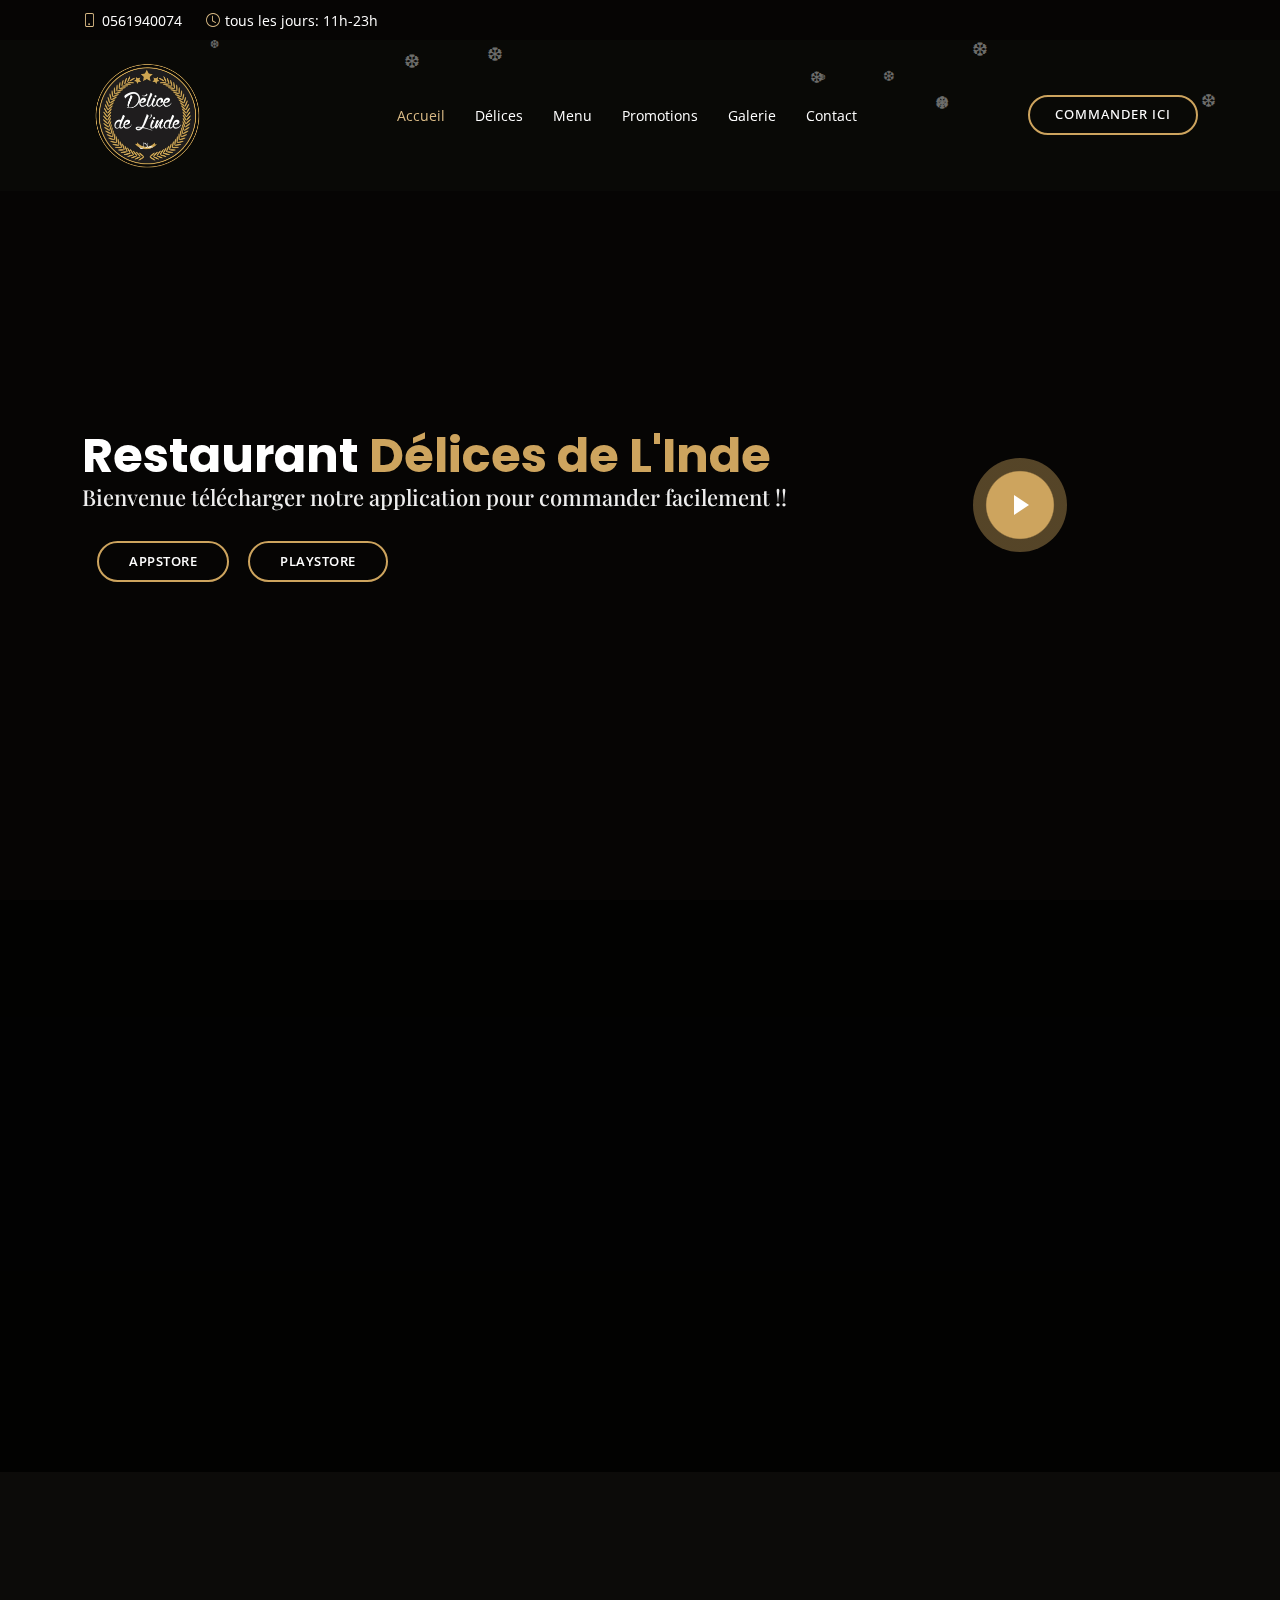
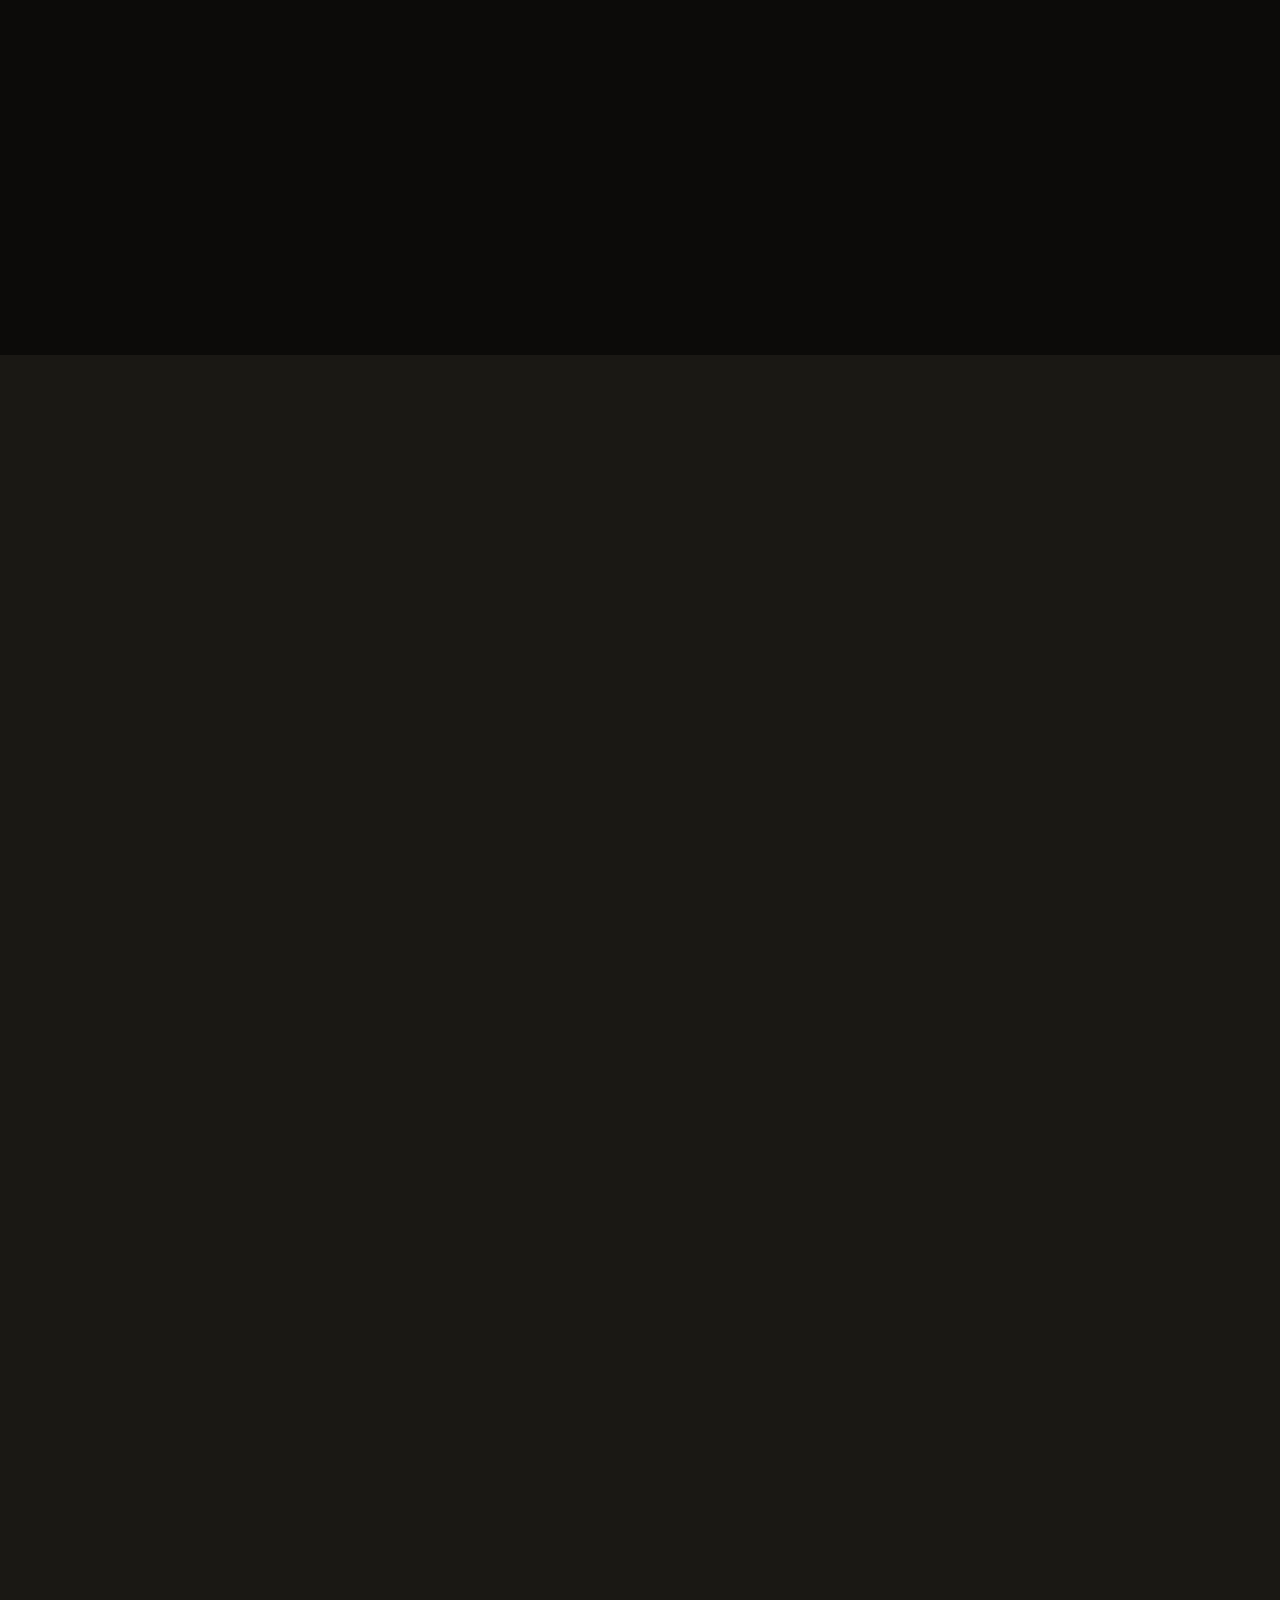
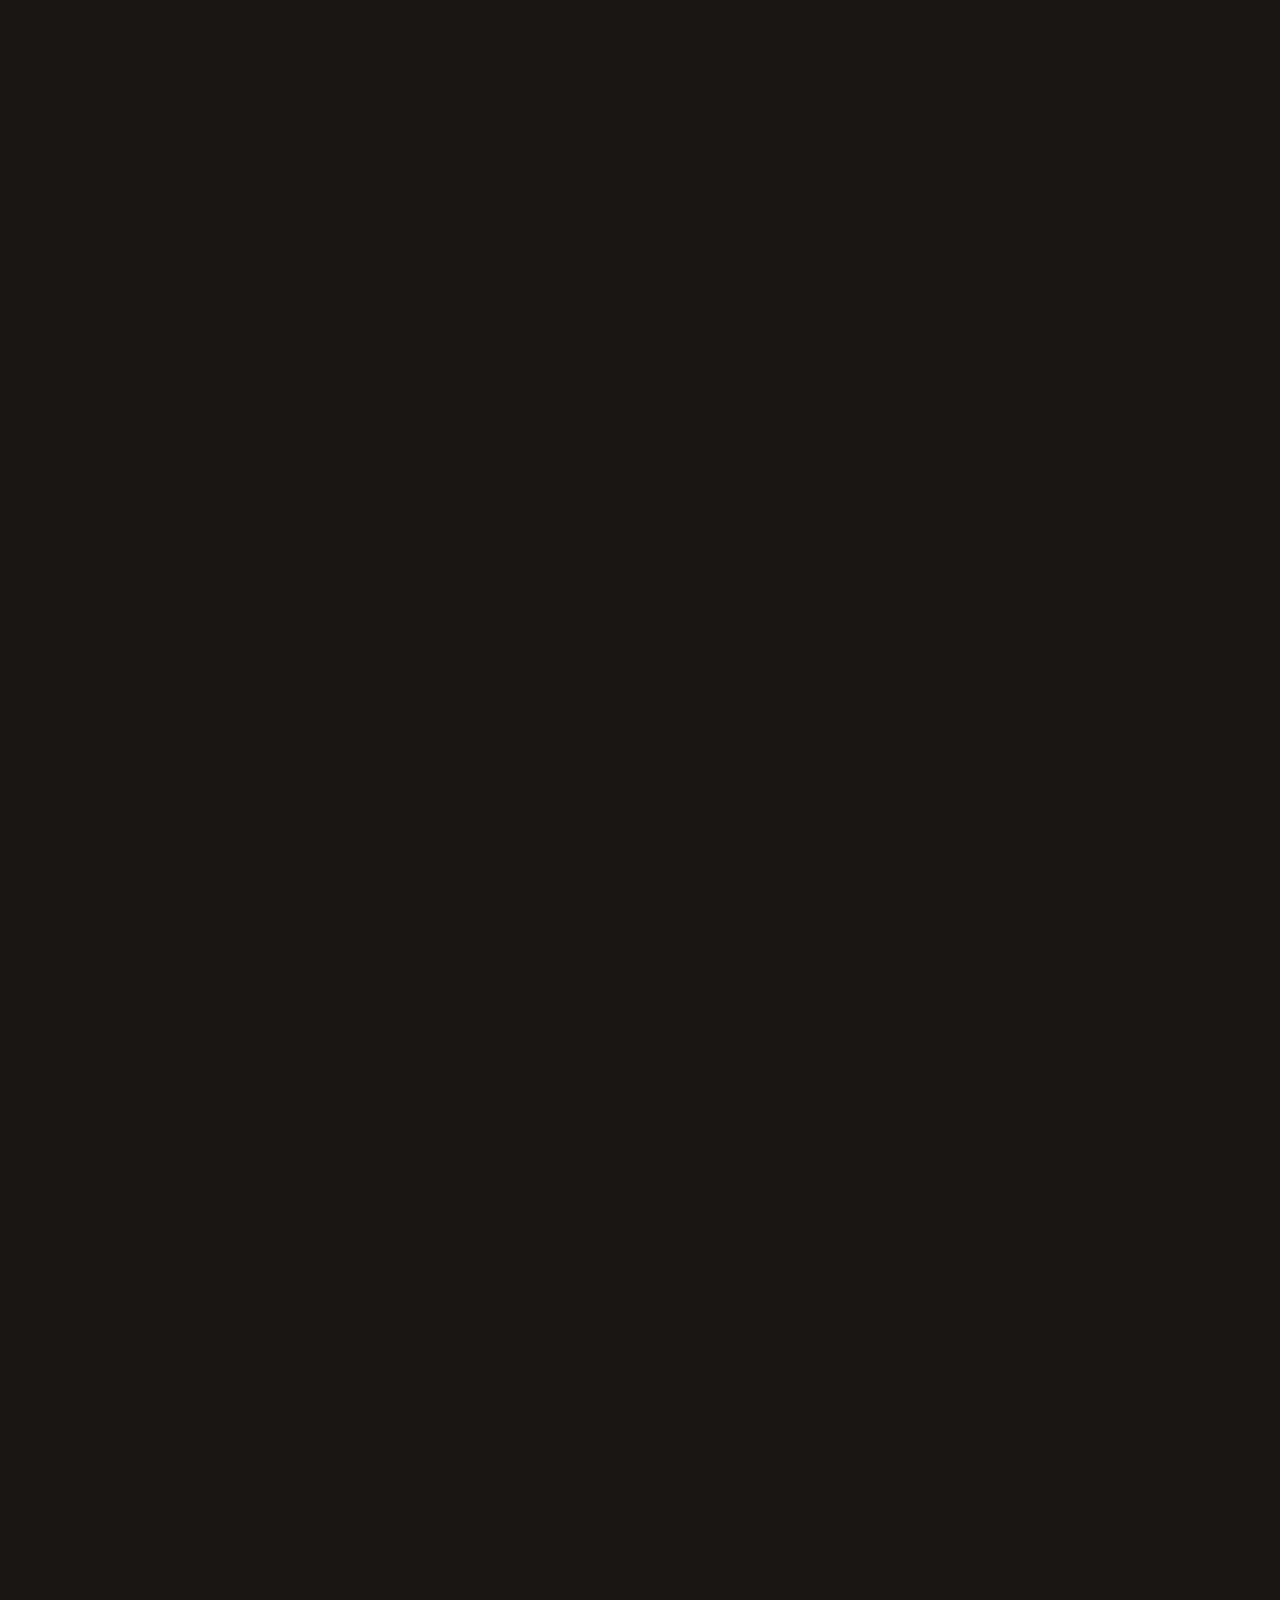
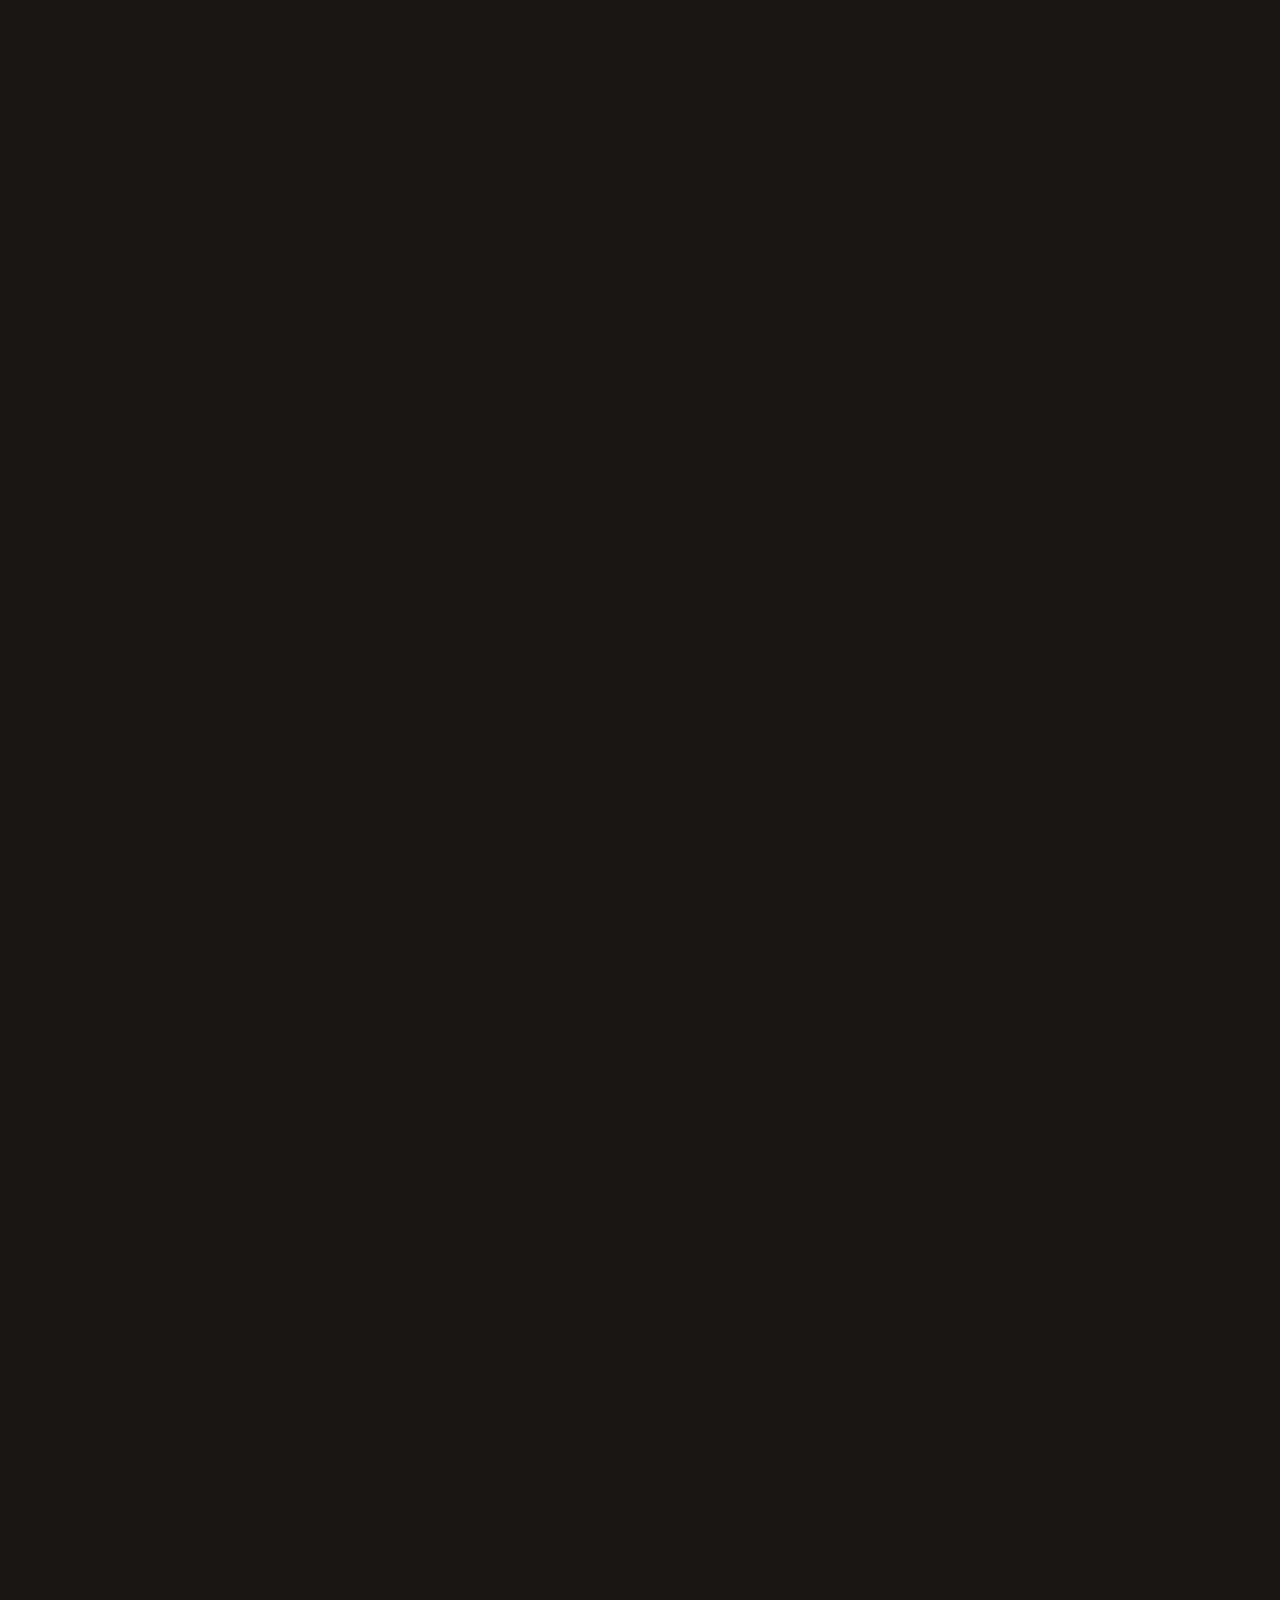
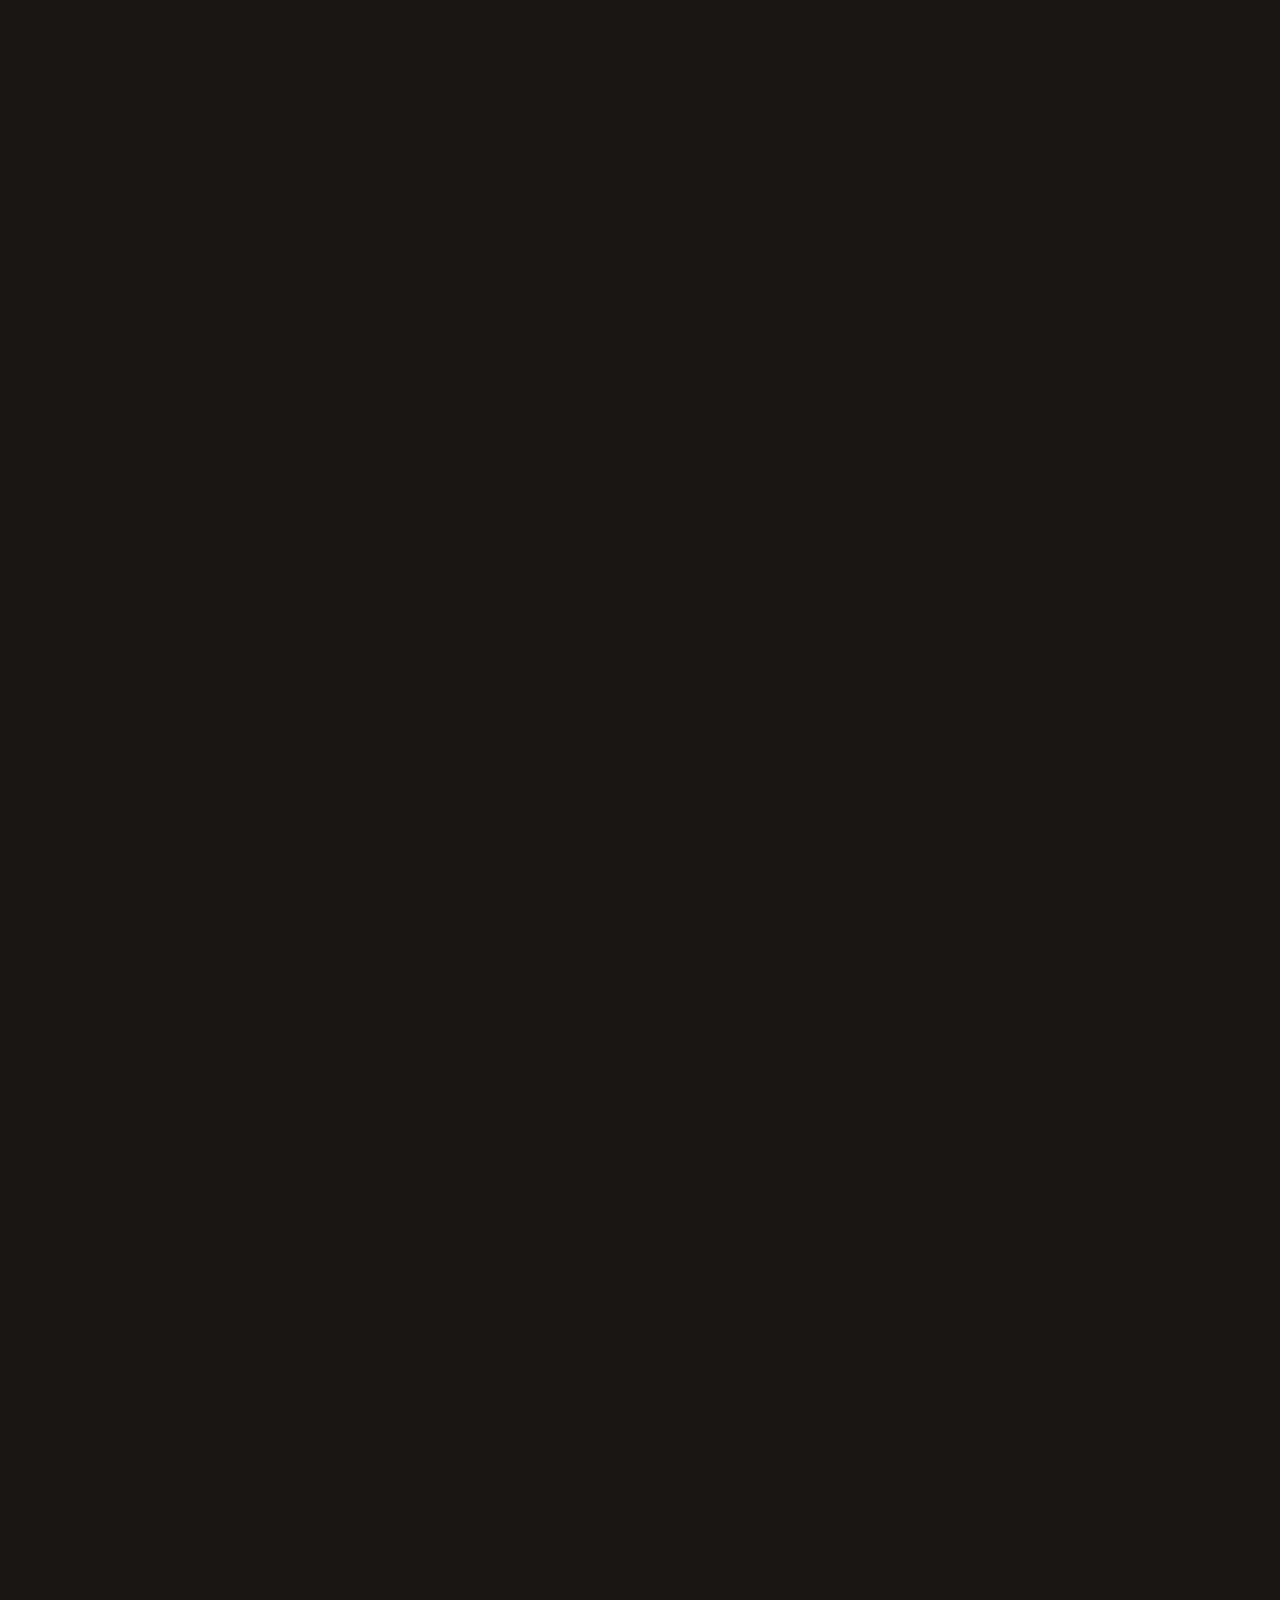
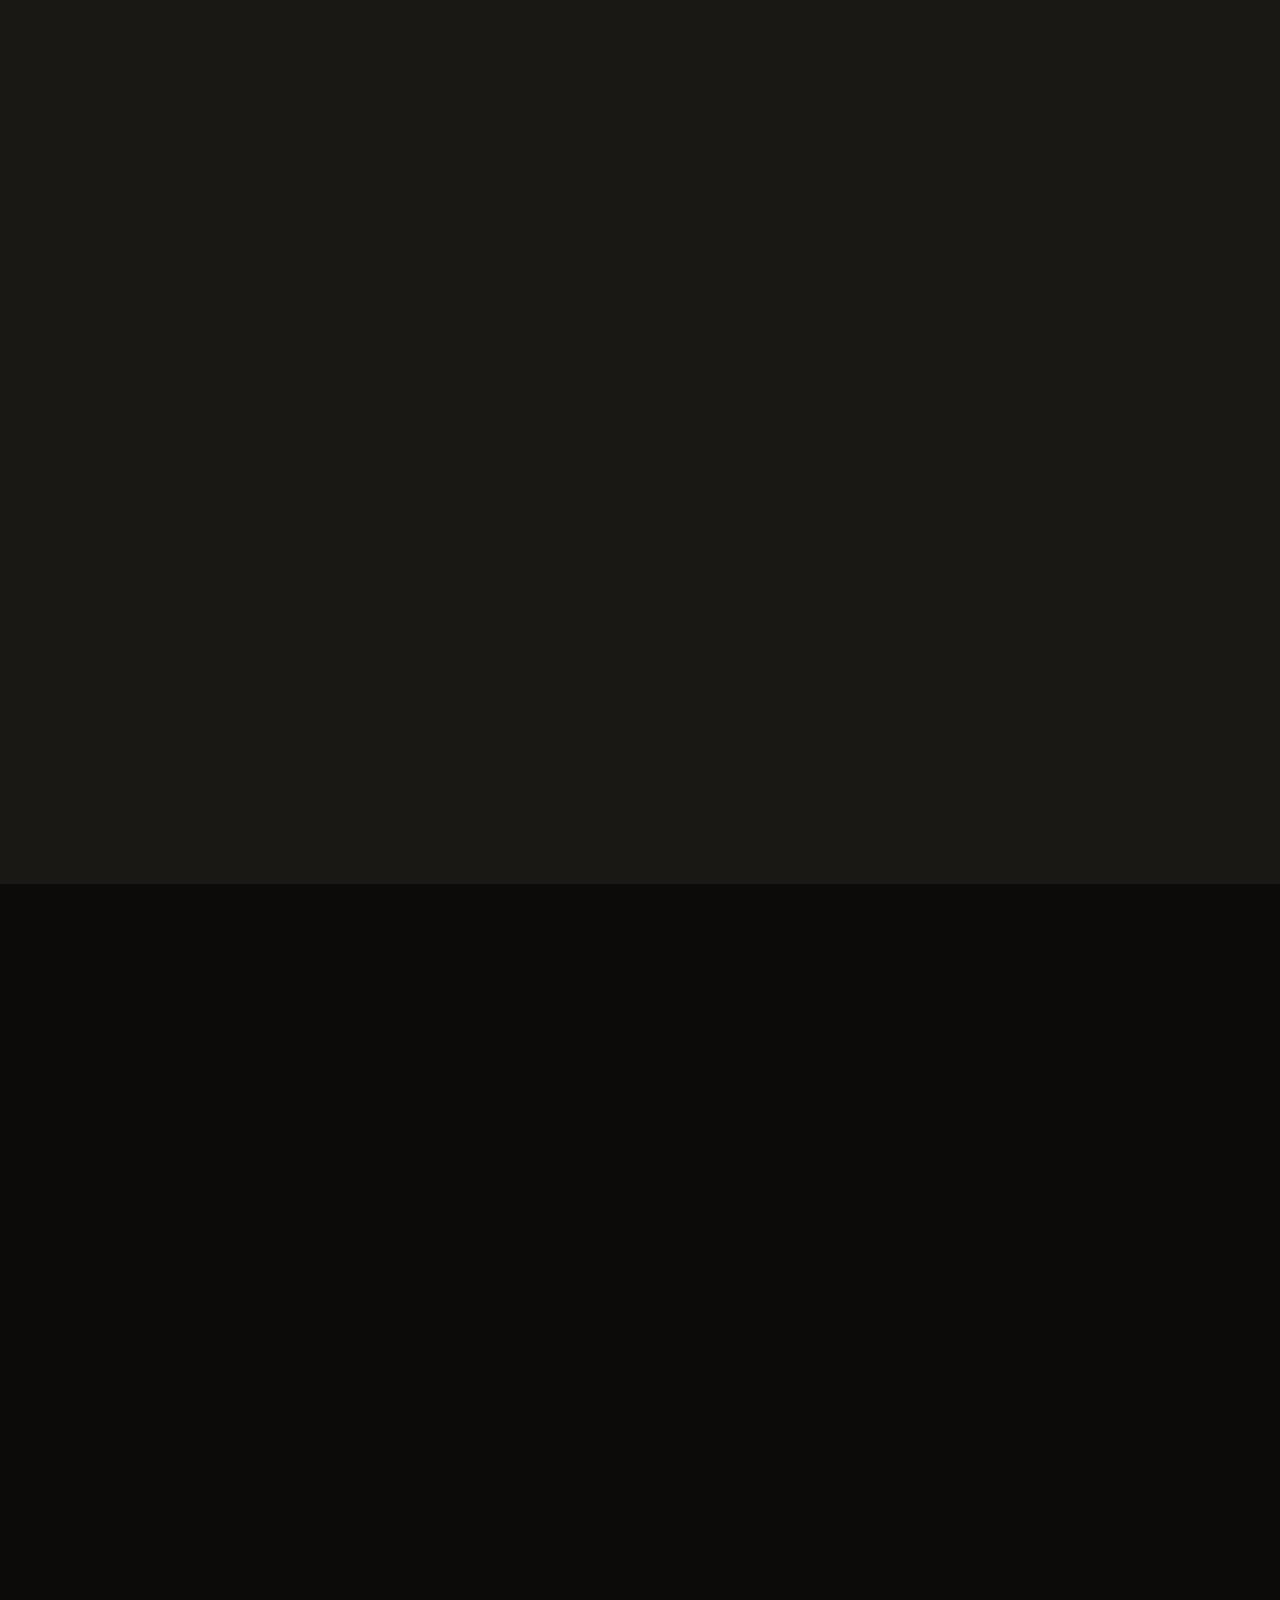
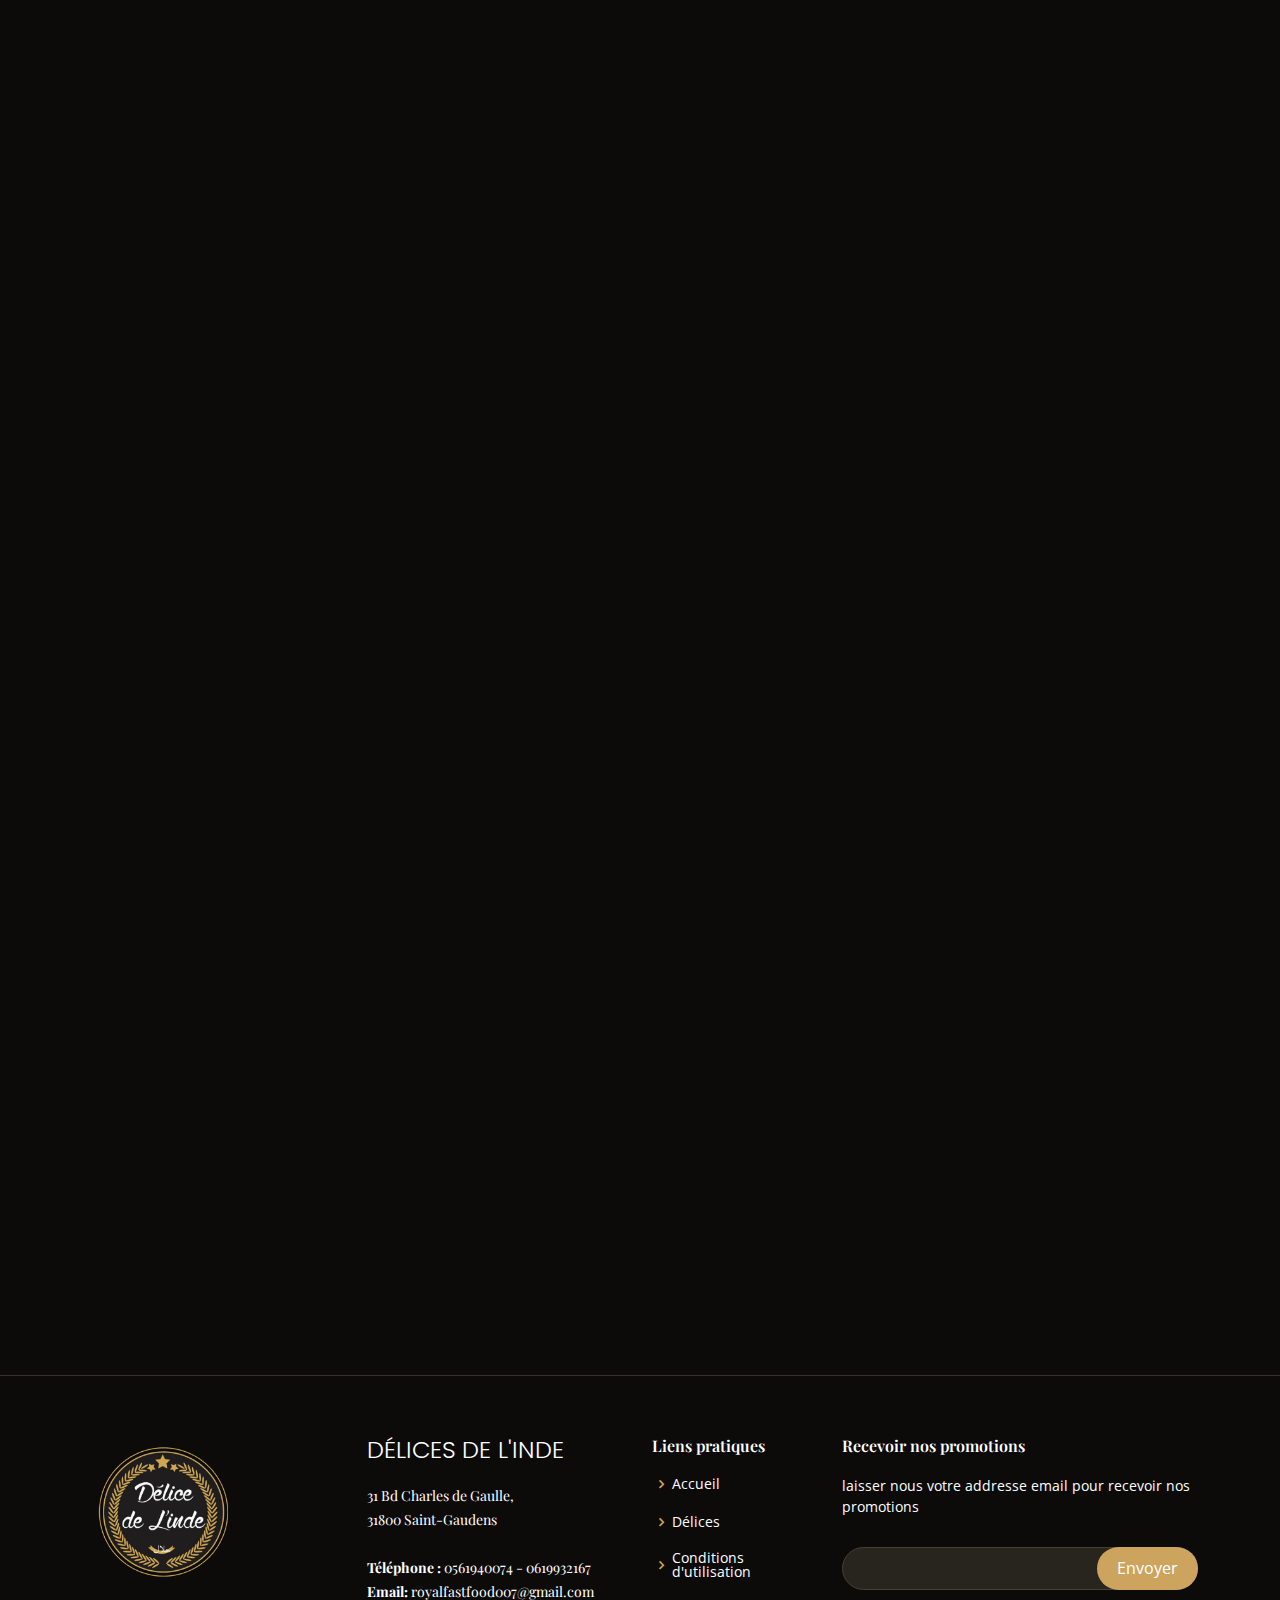
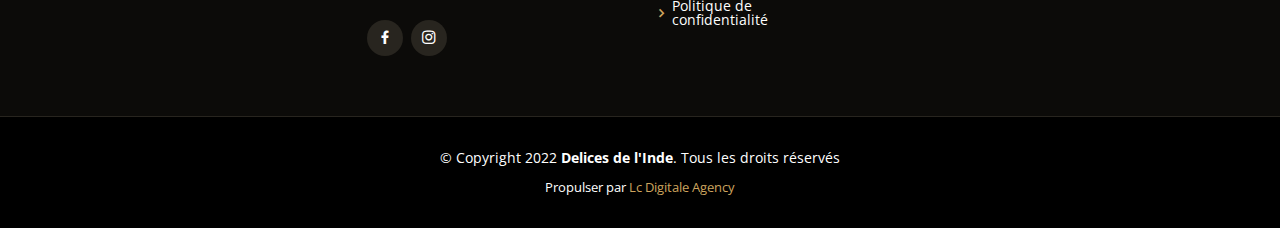
==== index.html @ b3f029aa "ok" ====
<!DOCTYPE html>
<html lang="fr">

<head>
  <meta charset="utf-8">
  <meta content="width=device-width, initial-scale=1.0" name="viewport">

  <title>Délices de l'Inde - Saint Gaudens</title>
  <meta name="description" content="Nous sommes Delices de l'inde Envie d’un repas agréable ? Vous êtes au bon endroit. Découvrez notre restaurant DELICES DE L'INDE à Saint-Gaudens, et laissez vous convaincre par nombreuses recettes succulentes. Profitez de votre visite dans notre restaurant pour vous faire plaisir, vous serez toujours à l’aise chez nous." />
  <meta name="Keywords" content="fast-food, restaurant  kebab,  restaurant tacos,  restaurant naan,  restaurant samoussa, restaurant chicken, restaurant agneau, restaurant à st Saint-Gaudens, restaurant à proximité, restaurant fast-food">



  <meta name="Robots" content="all">
  <meta name="Distribution" content="global">
  <meta name="Geography" content="Saint-Gaudens,france,81">
  <meta name="Revisit-After" content="35 days">
  <meta name="Identifier-Url" content="https://www.delicesstgo.fr">
  <meta name="Author" content="lcdigitale">
  <meta name="google-site-verification" content="aIguEOuArVZKRu6g2nsuvwMnmA42Qi4ENDSgJNqIBak" />



  <!-- Favicons -->
  <link href="assets/img/favicon-32x32.png" rel="icon">
  <link href="assets/img/apple-icon-57x57.png" rel="apple-touch-icon">
  <link rel="canonical" href="https://www.delicesstgo.fr" />


  <!-- Google Fonts -->
  <link href="https://fonts.googleapis.com/css?family=Open+Sans:300,300i,400,400i,600,600i,700,700i|Playfair+Display:ital,wght@0,400;0,500;0,600;0,700;1,400;1,500;1,600;1,700|Poppins:300,300i,400,400i,500,500i,600,600i,700,700i" rel="stylesheet">

  <!-- Vendor CSS Files -->
  <link href="assets/vendor/animate.css/animate.min.css" rel="stylesheet">
  <link href="assets/vendor/aos/aos.css" rel="stylesheet">
  <link href="assets/vendor/bootstrap/css/bootstrap.min.css" rel="stylesheet">
  <link href="assets/vendor/bootstrap-icons/bootstrap-icons.css" rel="stylesheet">
  <link href="assets/vendor/boxicons/css/boxicons.min.css" rel="stylesheet">
  <link href="assets/vendor/glightbox/css/glightbox.min.css" rel="stylesheet">
  <link href="assets/vendor/swiper/swiper-bundle.min.css" rel="stylesheet">
  <script src="https://www.fbgcdn.com/embedder/js/ewm2.js" defer async ></script>
  <!-- Template Main CSS File -->
  <link href="assets/css/style.css" rel="stylesheet">

  <!-- =======================================================
  * Template Name: Restaurantly - v3.1.0
  * Template URL: https://bootstrapmade.com/restaurantly-restaurant-template/
  * Author: BootstrapMade.com
  * License: https://bootstrapmade.com/license/
  ======================================================== -->



  <!-- Google tag (gtag.js) - Google Analytics -->
<script async src="https://www.googletagmanager.com/gtag/js?id=G-CW5LX11HDT">
</script>
<script>
  window.dataLayer = window.dataLayer || [];
  function gtag(){dataLayer.push(arguments);}
  gtag('js', new Date());

  gtag('config', 'G-CW5LX11HDT');
</script>


<!-- Quantcast Choice. Consent Manager Tag v2.0 (for TCF 2.0) -->
<script type="text/javascript" async=true>
  (function() {
    var host = 'www.delicesstgo.fr';
    var element = document.createElement('script');
    var firstScript = document.getElementsByTagName('script')[0];
    var url = 'https://cmp.quantcast.com'
      .concat('/choice/', 'HJwjqPMSMGCJJ', '/', host, '/choice.js?tag_version=V2');
    var uspTries = 0;
    var uspTriesLimit = 3;
    element.async = true;
    element.type = 'text/javascript';
    element.src = url;
  
    firstScript.parentNode.insertBefore(element, firstScript);
  
    function makeStub() {
      var TCF_LOCATOR_NAME = '__tcfapiLocator';
      var queue = [];
      var win = window;
      var cmpFrame;
  
      function addFrame() {
        var doc = win.document;
        var otherCMP = !!(win.frames[TCF_LOCATOR_NAME]);
  
        if (!otherCMP) {
          if (doc.body) {
            var iframe = doc.createElement('iframe');
  
            iframe.style.cssText = 'display:none';
            iframe.name = TCF_LOCATOR_NAME;
            doc.body.appendChild(iframe);
          } else {
            setTimeout(addFrame, 5);
          }
        }
        return !otherCMP;
      }
  
      function tcfAPIHandler() {
        var gdprApplies;
        var args = arguments;
  
        if (!args.length) {
          return queue;
        } else if (args[0] === 'setGdprApplies') {
          if (
            args.length > 3 &&
            args[2] === 2 &&
            typeof args[3] === 'boolean'
          ) {
            gdprApplies = args[3];
            if (typeof args[2] === 'function') {
              args[2]('set', true);
            }
          }
        } else if (args[0] === 'ping') {
          var retr = {
            gdprApplies: gdprApplies,
            cmpLoaded: false,
            cmpStatus: 'stub'
          };
  
          if (typeof args[2] === 'function') {
            args[2](retr);
          }
        } else {
          if(args[0] === 'init' && typeof args[3] === 'object') {
            args[3] = Object.assign(args[3], { tag_version: 'V2' });
          }
          queue.push(args);
        }
      }
  
      function postMessageEventHandler(event) {
        var msgIsString = typeof event.data === 'string';
        var json = {};
  
        try {
          if (msgIsString) {
            json = JSON.parse(event.data);
          } else {
            json = event.data;
          }
        } catch (ignore) {}
  
        var payload = json.__tcfapiCall;
  
        if (payload) {
          window.__tcfapi(
            payload.command,
            payload.version,
            function(retValue, success) {
              var returnMsg = {
                __tcfapiReturn: {
                  returnValue: retValue,
                  success: success,
                  callId: payload.callId
                }
              };
              if (msgIsString) {
                returnMsg = JSON.stringify(returnMsg);
              }
              if (event && event.source && event.source.postMessage) {
                event.source.postMessage(returnMsg, '*');
              }
            },
            payload.parameter
          );
        }
      }
  
      while (win) {
        try {
          if (win.frames[TCF_LOCATOR_NAME]) {
            cmpFrame = win;
            break;
          }
        } catch (ignore) {}
  
        if (win === window.top) {
          break;
        }
        win = win.parent;
      }
      if (!cmpFrame) {
        addFrame();
        win.__tcfapi = tcfAPIHandler;
        win.addEventListener('message', postMessageEventHandler, false);
      }
    };
  
    makeStub();
  
    var uspStubFunction = function() {
      var arg = arguments;
      if (typeof window.__uspapi !== uspStubFunction) {
        setTimeout(function() {
          if (typeof window.__uspapi !== 'undefined') {
            window.__uspapi.apply(window.__uspapi, arg);
          }
        }, 500);
      }
    };
  
    var checkIfUspIsReady = function() {
      uspTries++;
      if (window.__uspapi === uspStubFunction && uspTries < uspTriesLimit) {
        console.warn('USP is not accessible');
      } else {
        clearInterval(uspInterval);
      }
    };
  
    if (typeof window.__uspapi === 'undefined') {
      window.__uspapi = uspStubFunction;
      var uspInterval = setInterval(checkIfUspIsReady, 6000);
    }
  })();
  </script>
  <!-- End Quantcast Choice. Consent Manager Tag v2.0 (for TCF 2.0) -->
</head>

<body>

  <!-- ======= Top Bar ======= -->
  <div id="topbar" class="d-flex align-items-center fixed-top">
    <div class="container d-flex justify-content-center justify-content-md-between">

      <div class="contact-info d-flex align-items-center">
        <i class="bi bi-phone d-flex align-items-center"><span> 0561940074</span></i>
        <i class="bi bi-clock d-flex align-items-center ms-4"><span> tous les jours: 11h-23h</span></i>
      </div>
<!-- 
      <div class="languages d-none d-md-flex align-items-center">
        <ul>
          <li>En</li>
          <li><a href="#">De</a></li>
        </ul>
      </div> -->
    </div>
  </div>

  <!-- ======= Header ======= -->
  <header id="header" class="fixed-top d-flex align-items-cente">
    <div class="container-fluid container-xl d-flex align-items-center justify-content-lg-between">

      <h1 class="logo me-auto me-lg-0"><a href="index.html"><a class="logo" href="index.html"><img src="assets/img/logo.png" alt=""></a></h1> 
      <!-- Uncomment below if you prefer to use an image logo -->
      <!-- <a href="index.html" class="logo me-auto me-lg-0"><img src="assets/img/logo.png" alt="" class="img-fluid"></a>-->

      <nav id="navbar" class="navbar order-last order-lg-0">
        <ul>
          <li><a class="nav-link scrollto active" href="#hero">Accueil</a></li>
          <li><a class="nav-link scrollto" href="#about">Délices</a></li>
          <li><a class="nav-link scrollto" href="#menu">Menu</a></li>
          <li><a class="nav-link scrollto" href="#specials">Promotions</a></li>
          <!-- <li><a class="nav-link scrollto" href="#events">Events</a></li> -->
          <!-- <li><a class="nav-link scrollto" href="#chefs">Chefs</a></li> -->
          <li><a class="nav-link scrollto" href="#gallery">Galerie</a></li>
          <!-- <li class="dropdown"><a href="#"><span>Drop Down</span> <i class="bi bi-chevron-down"></i></a>
            <ul>
              <li><a href="#">Drop Down 1</a></li>
              <li class="dropdown"><a href="#"><span>Deep Drop Down</span> <i class="bi bi-chevron-right"></i></a>
                <ul>
                  <li><a href="#">Deep Drop Down 1</a></li>
                  <li><a href="#">Deep Drop Down 2</a></li>
                  <li><a href="#">Deep Drop Down 3</a></li>
                  <li><a href="#">Deep Drop Down 4</a></li>
                  <li><a href="#">Deep Drop Down 5</a></li>
                </ul>
              </li>
              <li><a href="#">Drop Down 2</a></li>
              <li><a href="#">Drop Down 3</a></li>
              <li><a href="#">Drop Down 4</a></li>
            </ul>
          </li> -->
          <li><a class="nav-link scrollto" href="#contact">Contact</a></li>
        </ul>
        <i class="bi bi-list mobile-nav-toggle"></i>
      </nav><!-- .navbar -->
      <a href="#book-a-table" class="book-a-table-btn scrollto d-md-flex d-lg-flex"  data-glf-cuid="cfe1420f-8cc4-460b-85b2-35867371fe5f" data-glf-ruid="8d18cb41-6262-4530-a92d-6b26124cd273" >Commander ici</a>

    </div>
  </header><!-- End Header -->

  <!-- ======= Hero Section ======= -->
  <section id="hero" class="d-flex align-items-center">
    <div class="container position-relative text-center text-lg-start" data-aos="zoom-in" data-aos-delay="100">
      <div class="row">
        <div class="col-lg-8">
          <h1>Restaurant <span>Délices de L'Inde</span></h1>
          <h2>Bienvenue télécharger notre application pour commander facilement !!</h2>

          <div class="btns">
            <!-- <a href="#menu" class="btn-menu animated fadeInUp scrollto">Menu</a> -->
            <a href="https://apps.apple.com/fr/app/les-d%C3%A9lices-de-linde/id1596421848" class="btn-book animated fadeInUp scrollto" target="_blank">AppStore</a>
            <a href="https://play.google.com/store/apps/details?id=app.nanosoft.lesdelice" class="btn-book animated fadeInUp scrollto" target="_blank">PlayStore</a>
          </div>
        </div>
        <div class="col-lg-4 d-flex align-items-center justify-content-center position-relative" data-aos="zoom-in" data-aos-delay="200">
          <a href="https://youtu.be/h79DPsNryWI" class="glightbox play-btn"></a>
        </div>

      </div>
    </div>
  </section><!-- End Hero -->

  <main id="main">

    <!-- ======= About Section ======= -->
    <section id="about" class="about">
      <div class="container" data-aos="fade-up">

        <div class="row">
          <div class="col-lg-6 order-1 order-lg-2" data-aos="zoom-in" data-aos-delay="100">
            <div class="about-img">
              <img src="assets/img/About/entre3.jpg" alt="">
            </div>
          </div>
          <div class="col-lg-6 pt-4 pt-lg-0 order-2 order-lg-1 content">
            <h3>Nous sommes les Délices de L'Inde.</h3>
            <p class="fst-italic">
              Envie d’un repas agréable ? Vous êtes au bon endroit. Découvrez notre restaurant les Délices de L'Inde,et laissez vous convaincre par nombreuses recettes succulentes. .
            </p>
            <ul>
              <li><i class="bi bi-check-circle"></i> Plats et sandwichs confectionnés devant vous.</li>
              <li><i class="bi bi-check-circle"></i> Point D'accès Wifi Gratuit</li>
              <li><i class="bi bi-check-circle"></i> Un système de commande et un menu à code QR pour éviter les file et les longues périodes d'attentes.</li>
            </ul>
            <p>
             Venez Profitez de dejeuner dans notre espace décontractée. Notre espace est climatisé – vous serez toujours à l’aise chez nous.
            </p>
          </div>
        </div>

      </div>
    </section><!-- End About Section -->

    <!-- ======= Why Us Section ======= -->
    <section id="why-us" class="why-us">
      <div class="container" data-aos="fade-up">

        <div class="section-title">
          <h2>Pourquoi Nous</h2>
          <p>Pourquoi choisir notre restaurant</p>
        </div>

        <div class="row">

          <div class="col-lg-4">
            <div class="box" data-aos="zoom-in" data-aos-delay="100">
              <span>01</span>
              <h4>Repas sur place</h4>
              <p>Une salle pouvant accueillir jusqu'à 30 personnes en intérieur.</p>
            </div>
          </div>

          <div class="col-lg-4 mt-4 mt-lg-0">
            <div class="box" data-aos="zoom-in" data-aos-delay="200">
              <span>02</span>
              <h4>Livraison</h4>
              <p>Nous livrons vos repas si vous le souhaitez dans un délai de 30 minutes</p>
            </div>
          </div>

          <div class="col-lg-4 mt-4 mt-lg-0">
            <div class="box" data-aos="zoom-in" data-aos-delay="300">
              <span>03</span>
              <h4> Commande en ligne</h4>
              <p>Il est possible de commander en ligne ou sur notre application mobile. </p>
            </div>
          </div>

        </div>

      </div>
    </section><!-- End Why Us Section -->

    <!-- ======= Menu Section ======= -->
    <section id="menu" class="menu section-bg">
      <div class="container" data-aos="fade-up">

        <div class="section-title">
          <h2>Menu</h2>
          <p>Découvrez notre délicieux menu</p>
        </div>

        <div class="row" data-aos="fade-up" data-aos-delay="100">
          <div class="col-lg-12 d-flex justify-content-center">
            <ul id="menu-flters">
              <li data-filter="*" class="filter-active">Tous</li>
              <li data-filter=".filter-texmex">Tex Mex</li>
              <li data-filter=".filter-assiette"> Assiettes</li>
              <li data-filter=".filter-tacos">Tacos</li>
              <li data-filter=".filter-burger">Burger</li>
              <li data-filter=".filter-nan">Sandwich</li>
              <li data-filter=".filter-pizza">Pizzas</li>
              <li data-filter=".filter-panini">Paninis</li>
              <li data-filter=".filter-fried">Fried chicken</li>
              <li data-filter=".filter-wrap"> Wrap</li>
              <li data-filter=".filter-dessert">Desserts</li>
              <li data-filter=".filter-boissons">Boissons</li>  
            </ul>
          </div>
        </div>

        <div class="row menu-container" data-aos="fade-up" data-aos-delay="200">

          <div class="col-lg-6 menu-item filter-texmex">
            <img src="assets/img/menu/Texmex/7.png" class="menu-img" alt="">
            <div class="menu-content">
              <a href="#book-a-table" data-glf-cuid="cfe1420f-8cc4-460b-85b2-35867371fe5f" data-glf-ruid="8d18cb41-6262-4530-a92d-6b26124cd273">Nuggets</a><span>€4.50</span>
            </div>
            <div class="menu-ingredients">
              6 Pièces
            </div>
          </div>

          <div class="col-lg-6 menu-item filter-texmex">
            <img src="assets/img/menu/Texmex/8.png" class="menu-img" alt="">
            <div class="menu-content">
              <a href="#book-a-table" data-glf-cuid="cfe1420f-8cc4-460b-85b2-35867371fe5f" data-glf-ruid="8d18cb41-6262-4530-a92d-6b26124cd273">Samossas</a><span>€4.50</span>
            </div>
            <div class="menu-ingredients">
              3 Pièces viande fait maison
            </div>
          </div>
          <div class="col-lg-6 menu-item filter-texmex">
            <img src="assets/img/menu/Texmex/9.png" class="menu-img" alt="">
            <div class="menu-content">
              <a href="#book-a-table" data-glf-cuid="cfe1420f-8cc4-460b-85b2-35867371fe5f" data-glf-ruid="8d18cb41-6262-4530-a92d-6b26124cd273">Mozza Stick</a><span>€4.50</span>
            </div>
            <div class="menu-ingredients">
              5 Pièces
            </div>
          </div>
          <div class="col-lg-6 menu-item filter-texmex">
            <img src="assets/img/menu/Texmex/10.png" class="menu-img" alt="">
            <div class="menu-content">
              <a href="#book-a-table" data-glf-cuid="cfe1420f-8cc4-460b-85b2-35867371fe5f" data-glf-ruid="8d18cb41-6262-4530-a92d-6b26124cd273">Red Hot Jalapens</a><span>€5.00</span>
            </div>
            <div class="menu-ingredients">
              5 Pièces
            </div>
          </div>
          <div class="col-lg-6 menu-item filter-texmex">
            <img src="assets/img/menu/Texmex/11.png" class="menu-img" alt="">
            <div class="menu-content">
              <a href="#book-a-table" data-glf-cuid="cfe1420f-8cc4-460b-85b2-35867371fe5f" data-glf-ruid="8d18cb41-6262-4530-a92d-6b26124cd273">Oignons rings</a><span>€5.00</span>
            </div>
            <div class="menu-ingredients">
              5 Pièces
            </div>
          </div>
          <div class="col-lg-6 menu-item filter-texmex">
            <img src="assets/img/menu/Texmex/12.png" class="menu-img" alt="">
            <div class="menu-content">
              <a href="#book-a-table" data-glf-cuid="cfe1420f-8cc4-460b-85b2-35867371fe5f" data-glf-ruid="8d18cb41-6262-4530-a92d-6b26124cd273">Tenders</a><span>€6.00</span>
            </div>
            <div class="menu-ingredients">
              5 Pièces
            </div>
          </div>

          <div class="col-lg-6 menu-item filter-texmex">
            <img src="assets/img/menu/Texmex/13.png" class="menu-img" alt="">
            <div class="menu-content">
              <a href="#book-a-table" data-glf-cuid="cfe1420f-8cc4-460b-85b2-35867371fe5f" data-glf-ruid="8d18cb41-6262-4530-a92d-6b26124cd273">Bouchés de Camenbert</a><span>€5.00</span>
            </div>
            <div class="menu-ingredients">
              5 Pièces
            </div>
          </div>
          <div class="col-lg-6 menu-item filter-texmex">
            <img src="assets/img/menu/Texmex/14.png" class="menu-img" alt="">
            <div class="menu-content">
              <a href="#book-a-table" data-glf-cuid="cfe1420f-8cc4-460b-85b2-35867371fe5f" data-glf-ruid="8d18cb41-6262-4530-a92d-6b26124cd273">King Prawn Butterfly</a><span>€6.00</span>
            </div>
            <div class="menu-ingredients">
              5 Pièces
            </div>
          </div>
          <div class="col-lg-6 menu-item filter-texmex">
            <img src="assets/img/menu/Texmex/15.png" class="menu-img" alt="">
            <div class="menu-content">
              <a href="#book-a-table" data-glf-cuid="cfe1420f-8cc4-460b-85b2-35867371fe5f" data-glf-ruid="8d18cb41-6262-4530-a92d-6b26124cd273">Wings</a><span>€5.00</span>
            </div>
            <div class="menu-ingredients">
              5 Pièces
            </div>
          </div>

          <div class="col-lg-6 menu-item filter-texmex">
            <img src="assets/img/menu/Texmex/15.png" class="menu-img" alt="">
            <div class="menu-content">
              <a href="#book-a-table" data-glf-cuid="cfe1420f-8cc4-460b-85b2-35867371fe5f" data-glf-ruid="8d18cb41-6262-4530-a92d-6b26124cd273">Bouchée de Chèvre</a><span>€5.50</span>
            </div>
            <div class="menu-ingredients">
              5 Pièces
            </div>
          </div>
          <div class="col-lg-6 menu-item filter-texmex">
            <img src="assets/img/menu/Texmex/16.png" class="menu-img" alt="">
            <div class="menu-content">
              <a href="#book-a-table" data-glf-cuid="cfe1420f-8cc4-460b-85b2-35867371fe5f" data-glf-ruid="8d18cb41-6262-4530-a92d-6b26124cd273">Nems</a><span>€6.00</span>
            </div>
            <div class="menu-ingredients">
              5 Pièces
            </div>
          </div>

          <div class="col-lg-6 menu-item filter-texmex">
            <img src="assets/img/menu/Texmex/16.png" class="menu-img" alt="">
            <div class="menu-content">
              <a href="#book-a-table" data-glf-cuid="cfe1420f-8cc4-460b-85b2-35867371fe5f" data-glf-ruid="8d18cb41-6262-4530-a92d-6b26124cd273">Fish Tenders</a><span>€6.00</span>
            </div>
            <div class="menu-ingredients">
              5 Pièces
            </div>
          </div>

          <div class="col-lg-6 menu-item filter-assiette">
            <img src="assets/img/menu/Asssiette/kebab.webp" class="menu-img" alt="">
            <div class="menu-content">
              <a href="#book-a-table" data-glf-cuid="cfe1420f-8cc4-460b-85b2-35867371fe5f" data-glf-ruid="8d18cb41-6262-4530-a92d-6b26124cd273">Kébab</a>
              <span>€10.00</span>
            </div>
            <div class="menu-ingredients">
              tomate, oignon, betteraves, vinaigrette, olive, Nan nature
            </div>
          </div>

          <div class="col-lg-6 menu-item filter-assiette">
            <img src="assets/img/menu/Asssiette/poulet.webp" class="menu-img" alt="">
            <div class="menu-content">
              <a href="#book-a-table" data-glf-cuid="cfe1420f-8cc4-460b-85b2-35867371fe5f" data-glf-ruid="8d18cb41-6262-4530-a92d-6b26124cd273">Chicken tikka</a>
              <span>€10.00</span>
            </div>
            <div class="menu-ingredients">
              tomate, oignon, betteraves, vinaigrette, olive, Nan nature
            </div>
          </div>

          <div class="col-lg-6 menu-item filter-assiette">
            <img src="assets/img/menu/Asssiette/tender.webp" class="menu-img" alt="">
            <div class="menu-content">
              <a href="#book-a-table" data-glf-cuid="cfe1420f-8cc4-460b-85b2-35867371fe5f" data-glf-ruid="8d18cb41-6262-4530-a92d-6b26124cd273">Tenders</a>
              <span>€10.00</span>
            </div>
            <div class="menu-ingredients">
              tomate, oignon, betteraves, vinaigrette, olive, Nan nature
            </div>
          </div>

          <div class="col-lg-6 menu-item filter-assiette">
            <img src="assets/img/menu/Asssiette/steak.webp" class="menu-img" alt="">
            <div class="menu-content">
              <a href="#book-a-table" data-glf-cuid="cfe1420f-8cc4-460b-85b2-35867371fe5f" data-glf-ruid="8d18cb41-6262-4530-a92d-6b26124cd273">Steak</a>
              <span>€10.00</span>
            </div>
            <div class="menu-ingredients">
              tomate, oignon, betteraves, vinaigrette, olive, Nan nature
            </div>
          </div>

          <div class="col-lg-6 menu-item filter-assiette">
            <img src="assets/img/menu/Asssiette/kefta.webp" class="menu-img" alt="">
            <div class="menu-content">
              <a href="#book-a-table" data-glf-cuid="cfe1420f-8cc4-460b-85b2-35867371fe5f" data-glf-ruid="8d18cb41-6262-4530-a92d-6b26124cd273">Kefta</a>
              <span>€10.00</span>
            </div>
            <div class="menu-ingredients">
              tomate, oignon, betteraves, vinaigrette, olive, Nan nature
            </div>
          </div>

          <div class="col-lg-6 menu-item filter-assiette">
            <img src="assets/img/menu/Asssiette/falafel.jpg" class="menu-img" alt="">
            <div class="menu-content">
              <a href="#book-a-table" data-glf-cuid="cfe1420f-8cc4-460b-85b2-35867371fe5f" data-glf-ruid="8d18cb41-6262-4530-a92d-6b26124cd273">Végétarien</a>
              <span>€10.00</span>
            </div>
            <div class="menu-ingredients">
              tomate, oignon, betteraves, vinaigrette, olive, Nan nature
            </div>
          </div>

          <div class="col-lg-6 menu-item filter-assiette">
            <img src="assets/img/menu/Asssiette/wings.jpg" class="menu-img" alt="">
            <div class="menu-content">
              <a href="#book-a-table" data-glf-cuid="cfe1420f-8cc4-460b-85b2-35867371fe5f" data-glf-ruid="8d18cb41-6262-4530-a92d-6b26124cd273">Wings</a>
              <span>€10.00</span>
            </div>
            <div class="menu-ingredients">
              tomate, oignon, betteraves, vinaigrette, olive, Nan nature
            </div>
          </div>

          <div class="col-lg-6 menu-item filter-assiette">
            <img src="assets/img/menu/Asssiette/cordon.jpg" class="menu-img" alt="">
            <div class="menu-content">
              <a href="#book-a-table" data-glf-cuid="cfe1420f-8cc4-460b-85b2-35867371fe5f" data-glf-ruid="8d18cb41-6262-4530-a92d-6b26124cd273"> Cordon bleu</a>
              <span>€10.00</span>
            </div>
            <div class="menu-ingredients">
              tomate, oignon, betteraves, vinaigrette, olive, Nan nature
            </div>
          </div>

          
          <div class="col-lg-6 menu-item filter-assiette">
            <img src="assets/img/menu/Asssiette/thon.jpg" class="menu-img" alt="">
            <div class="menu-content">
              <a href="#book-a-table" data-glf-cuid="cfe1420f-8cc4-460b-85b2-35867371fe5f" data-glf-ruid="8d18cb41-6262-4530-a92d-6b26124cd273"> Thon</a>
              <span>€10.00</span>
            </div>
            <div class="menu-ingredients">
              tomate, oignon, Thon, vinaigrette, olive, Nan nature
            </div>
          </div>

          <div class="col-lg-6 menu-item filter-tacos">
            <img src="assets/img/menu/tacos/tacos.jpg" class="menu-img" alt="">
            <div class="menu-content">
              <a href="#book-a-table" data-glf-cuid="cfe1420f-8cc4-460b-85b2-35867371fe5f" data-glf-ruid="8d18cb41-6262-4530-a92d-6b26124cd273">Kébab</a><span>€4.90</span>
            </div>
            <div class="menu-ingredients">
              Disponible en menu S - M - L - XL
            </div>
          </div>

          <div class="col-lg-6 menu-item filter-tacos">
            <img src="assets/img/menu/tacos/tacos.jpg" class="menu-img" alt="">
            <div class="menu-content">
              <ahref="#book-a-table" data-glf-cuid="cfe1420f-8cc4-460b-85b2-35867371fe5f" data-glf-ruid="8d18cb41-6262-4530-a92d-6b26124cd273">Cordon bleu</a><span>€4.90</span>
            </div>
            <div class="menu-ingredients">
              Disponible en menu S - M - L - XL
            </div>
          </div>

          <div class="col-lg-6 menu-item filter-tacos">
            <img src="assets/img/menu/tacos/tacos.jpg" class="menu-img" alt="">
            <div class="menu-content">
              <a href="#book-a-table" data-glf-cuid="cfe1420f-8cc4-460b-85b2-35867371fe5f" data-glf-ruid="8d18cb41-6262-4530-a92d-6b26124cd273">Merguez</a><span>€4.90</span>
            </div>
            <div class="menu-ingredients">
              Disponible en menu S - M - L - XL
            </div>
          </div>

          <div class="col-lg-6 menu-item filter-tacos">
            <img src="assets/img/menu/tacos/tacos.jpg" class="menu-img" alt="">
            <div class="menu-content">
              <a href="#book-a-table" data-glf-cuid="cfe1420f-8cc4-460b-85b2-35867371fe5f" data-glf-ruid="8d18cb41-6262-4530-a92d-6b26124cd273">Végétarien</a><span>€4.90</span>
            </div>
            <div class="menu-ingredients">
              Disponible en menu S - M - L - XL
            </div>
          </div>


          <div class="col-lg-6 menu-item filter-tacos">
            <img src="assets/img/menu/tacos/tacos.jpg" class="menu-img" alt="">
            <div class="menu-content">
              <a href="#book-a-table" data-glf-cuid="cfe1420f-8cc4-460b-85b2-35867371fe5f" data-glf-ruid="8d18cb41-6262-4530-a92d-6b26124cd273">Tenders</a><span>€4.90</span>
            </div>
            <div class="menu-ingredients">
              Disponible en menu S - M - L - XL
            </div>
          </div>

          <div class="col-lg-6 menu-item filter-tacos">
            <img src="assets/img/menu/tacos/tacos.jpg" class="menu-img" alt="">
            <div class="menu-content">
              <a href="#book-a-table" data-glf-cuid="cfe1420f-8cc4-460b-85b2-35867371fe5f" data-glf-ruid="8d18cb41-6262-4530-a92d-6b26124cd273">Steak</a><span>€4.90</span>
            </div>
            <div class="menu-ingredients">
              Disponible en menu S - M - L - XL
            </div>
          </div>

          <div class="col-lg-6 menu-item filter-tacos">
            <img src="assets/img/menu/tacos/tacos.jpg" class="menu-img" alt="">
            <div class="menu-content">
              <a href="#book-a-table" data-glf-cuid="cfe1420f-8cc4-460b-85b2-35867371fe5f" data-glf-ruid="8d18cb41-6262-4530-a92d-6b26124cd273">Chicken Tikka</a><span>€4.90</span>
            </div>
            <div class="menu-ingredients">
              Disponible en menu S - M - L - XL
            </div>
          </div>


          <div class="col-lg-6 menu-item filter-tacos">
            <img src="assets/img/menu/tacos/tacos.jpg" class="menu-img" alt="">
            <div class="menu-content">
              <a href="#book-a-table" data-glf-cuid="cfe1420f-8cc4-460b-85b2-35867371fe5f" data-glf-ruid="8d18cb41-6262-4530-a92d-6b26124cd273">Kefta</a><span>€4.90</span>
            </div>
            <div class="menu-ingredients">
              Disponible en menu S - M - L - XL
            </div>
          </div>

          
          <div class="col-lg-6 menu-item filter-tacos">
            <img src="assets/img/menu/tacos/tacos.jpg" class="menu-img" alt="">
            <div class="menu-content">
              <a href="#book-a-table" data-glf-cuid="cfe1420f-8cc4-460b-85b2-35867371fe5f" data-glf-ruid="8d18cb41-6262-4530-a92d-6b26124cd273">Tacos Chef</a><span>€9.00</span>
            </div>
            <div class="menu-ingredients">
              Disponible en menu M - L - XL
              2 viandes au choix Oeuf Mozza Oignon Poivron Disponible en menu
            </div>
          </div>

          
          <div class="col-lg-6 menu-item filter-tacos">
            <img src="assets/img/menu/tacos/tacos.jpg" class="menu-img" alt="">
            <div class="menu-content">
              <a href="#book-a-table" data-glf-cuid="cfe1420f-8cc4-460b-85b2-35867371fe5f" data-glf-ruid="8d18cb41-6262-4530-a92d-6b26124cd273">Tacos Royale</a><span>€9.50</span>
            </div>
            <div class="menu-ingredients">
              Disponible en menu M - L - XL
              2 viandes au choix Oignon Poivron cuit Sauces Cheddar et Bacon Disponible en menu
            </div>
          </div>

          <div class="col-lg-6 menu-item filter-nan">
            <img src="assets/img/menu/nan/kebab.webp" class="menu-img" alt="">
            <div class="menu-content">
              <a href="#book-a-table" data-glf-cuid="cfe1420f-8cc4-460b-85b2-35867371fe5f" data-glf-ruid="8d18cb41-6262-4530-a92d-6b26124cd273">Kébab</a><span>€6.00</span>
            </div>
            <div class="menu-ingredients">
              Nan fromage ou nature, galette, baguette fromage mozzarella râpé ou nature, pain rond.
            </div>
          </div>

          <div class="col-lg-6 menu-item filter-nan">
            <img src="assets/img/menu/nan/Kefta.webp" class="menu-img" alt="">
            <div class="menu-content">
              <a hhref="#book-a-table" data-glf-cuid="cfe1420f-8cc4-460b-85b2-35867371fe5f" data-glf-ruid="8d18cb41-6262-4530-a92d-6b26124cd273">Kefta</a><span>€6.00</span>
            </div>
            <div class="menu-ingredients">
              Nan fromage ou nature, galette, baguette fromage mozzarella râpé ou nature, pain rond.
            </div>
          </div>

          <div class="col-lg-6 menu-item filter-nan">
            <img src="assets/img/menu/nan/falafel.webp" class="menu-img" alt="">
            <div class="menu-content">
              <ahref="#book-a-table" data-glf-cuid="cfe1420f-8cc4-460b-85b2-35867371fe5f" data-glf-ruid="8d18cb41-6262-4530-a92d-6b26124cd273">Falafel</a><span>€6.00</span>
            </div>
            <div class="menu-ingredients">
              Nan fromage ou nature, galette, baguette fromage mozzarella râpé ou nature, pain rond.
            </div>
          </div>

          <div class="col-lg-6 menu-item filter-nan">
            <img src="assets/img/menu/nan/merguez.webp" class="menu-img" alt="">
            <div class="menu-content">
              <a href="#book-a-table" data-glf-cuid="cfe1420f-8cc4-460b-85b2-35867371fe5f" data-glf-ruid="8d18cb41-6262-4530-a92d-6b26124cd273">Merguez</a><span>€6.00</span>
            </div>
            <div class="menu-ingredients">
              Nan fromage ou nature, galette, baguette fromage mozzarella râpé ou nature, pain rond.
            </div>
          </div>

          <div class="col-lg-6 menu-item filter-nan">
            <img src="assets/img/menu/nan/poulet.webp" class="menu-img" alt="">
            <div class="menu-content">
              <a href="#book-a-table" data-glf-cuid="cfe1420f-8cc4-460b-85b2-35867371fe5f" data-glf-ruid="8d18cb41-6262-4530-a92d-6b26124cd273">Poulet</a><span>€6.00</span>
            </div>
            <div class="menu-ingredients">
              Nan fromage ou nature, galette, baguette fromage mozzarella râpé ou nature, pain rond.
            </div>
          </div>
          <div class="col-lg-6 menu-item filter-nan">
            <img src="assets/img/menu/nan/steak.webp" class="menu-img" alt="">
            <div class="menu-content">
              <a href="#book-a-table" data-glf-cuid="cfe1420f-8cc4-460b-85b2-35867371fe5f" data-glf-ruid="8d18cb41-6262-4530-a92d-6b26124cd273">Steak</a><span>€6.00</span>
            </div>
            <div class="menu-ingredients">
              Nan fromage ou nature, galette, baguette fromage mozzarella râpé ou nature, pain rond.
            </div>
          </div>
          <div class="col-lg-6 menu-item filter-nan">
            <img src="assets/img/menu/nan/tender.jpg" class="menu-img" alt="">
            <div class="menu-content">
              <a href="#book-a-table" data-glf-cuid="cfe1420f-8cc4-460b-85b2-35867371fe5f" data-glf-ruid="8d18cb41-6262-4530-a92d-6b26124cd273">Tenders</a><span>€6.00</span>
            </div>
            <div class="menu-ingredients">
              Nan fromage ou nature, galette, baguette fromage mozzarella râpé ou nature, pain rond.
            </div>
          </div>
          <div class="col-lg-6 menu-item filter-nan">
            <img src="assets/img/menu/nan/cordon.jpg" class="menu-img" alt="">
            <div class="menu-content">
              <a href="#book-a-table" data-glf-cuid="cfe1420f-8cc4-460b-85b2-35867371fe5f" data-glf-ruid="8d18cb41-6262-4530-a92d-6b26124cd273">Cordon bleu</a><span>€6.00</span>
            </div>
            <div class="menu-ingredients">
              Nan fromage ou nature, galette, baguette fromage mozzarella râpé ou nature, pain rond.
            </div>
          </div>

          <div class="col-lg-6 menu-item filter-pizza">
            <img src="assets/img/menu/pizza/kebab.webp" class="menu-img" alt="">
            <div class="menu-content">
              <a href="#book-a-table" data-glf-cuid="cfe1420f-8cc4-460b-85b2-35867371fe5f" data-glf-ruid="8d18cb41-6262-4530-a92d-6b26124cd273">Kébab</a><span>€7.90</span>
            </div>
            <div class="menu-ingredients">
              Crème fraîche, mozzarella, emmental, oignons <br> Tailles : 26Cm, 32Cm ,40Cm  
              
            </div>
          </div>

          <div class="col-lg-6 menu-item filter-pizza">
            <img src="assets/img/menu/pizza/marguerite.webp" class="menu-img" alt="">
            <div class="menu-content">
              <a href="#book-a-table" data-glf-cuid="cfe1420f-8cc4-460b-85b2-35867371fe5f" data-glf-ruid="8d18cb41-6262-4530-a92d-6b26124cd273">Marguerita</a><span>€7.90</span>
            </div>
            <div class="menu-ingredients">
             Tomate, mozzarella, emmental, olives <br> Tailles : 26Cm, 32Cm ,40Cm  
            </div>
          </div>

          <div class="col-lg-6 menu-item filter-pizza">
            <img src="assets/img/menu/pizza/reine.webp" class="menu-img" alt="">
            <div class="menu-content">
              <a href="#book-a-table" data-glf-cuid="cfe1420f-8cc4-460b-85b2-35867371fe5f" data-glf-ruid="8d18cb41-6262-4530-a92d-6b26124cd273">Reine</a><span>€7.90</span>
            </div>
            <div class="menu-ingredients">
              Tomate,jambom, mozzarella, emmental, champignons, olives Tailles : 26Cm, 32Cm ,40Cm  
            </div>
          </div>

          <div class="col-lg-6 menu-item filter-pizza">
            <img src="assets/img/menu/pizza/veggi.png" class="menu-img" alt="">
            <div class="menu-content">
              <a href="#book-a-table" data-glf-cuid="cfe1420f-8cc4-460b-85b2-35867371fe5f" data-glf-ruid="8d18cb41-6262-4530-a92d-6b26124cd273">Végétarienne</a><span>€7.90</span>
            </div>
            <div class="menu-ingredients">
              Tomate, mozzarella, champignons, poivrons, oignons, pommes de terre, olives Tailles : 26Cm, 32Cm ,40Cm  
            </div>
          </div>

          <div class="col-lg-6 menu-item filter-pizza">
            <img src="assets/img/menu/pizza/orientale.webp" class="menu-img" alt="">
            <div class="menu-content">
              <a href="#book-a-table" data-glf-cuid="cfe1420f-8cc4-460b-85b2-35867371fe5f" data-glf-ruid="8d18cb41-6262-4530-a92d-6b26124cd273">Orientale</a><span>€7.90</span>
            </div>
            <div class="menu-ingredients">
              Tomate, mozzarella, merguez, poivrons, olives, emmental <br> Tailles : 26Cm, 32Cm ,40Cm  
            </div>
          </div>

          <div class="col-lg-6 menu-item filter-pizza">
            <img src="assets/img/menu/pizza/chien end.webp" class="menu-img" alt="">
            <div class="menu-content">
              <a href="#book-a-table" data-glf-cuid="cfe1420f-8cc4-460b-85b2-35867371fe5f" data-glf-ruid="8d18cb41-6262-4530-a92d-6b26124cd273">Chicken Cheese</a><span>€7.90</span>
            </div>
            <div class="menu-ingredients">
              Tomate, mozzarella, poulet, kiri, champignons, emmental <br> Tailles : 26Cm, 32Cm ,40Cm  
            </div>
          </div>

          <div class="col-lg-6 menu-item filter-pizza">
            <img src="assets/img/menu/pizza/newyork.webp" class="menu-img" alt="">
            <div class="menu-content">
              <a href="#book-a-table" data-glf-cuid="cfe1420f-8cc4-460b-85b2-35867371fe5f" data-glf-ruid="8d18cb41-6262-4530-a92d-6b26124cd273">New-yorkaise</a><span>€7.90</span>
            </div>
            <div class="menu-ingredients">
              Crème Fraîche, mozzarella, poulet, jambon, pepperoni, emmental  Tailles : 26Cm, 32Cm ,40Cm  
            </div>
          </div>

          <div class="col-lg-6 menu-item filter-pizza">
            <img src="assets/img/menu/pizza/lou.png" class="menu-img" alt="">
            <div class="menu-content">
              <a href="#book-a-table" data-glf-cuid="cfe1420f-8cc4-460b-85b2-35867371fe5f" data-glf-ruid="8d18cb41-6262-4530-a92d-6b26124cd273">La Louth</a><span>€7.90</span>
            </div>
            <div class="menu-ingredients">
              Crème Fraîche, mozzarella, poulet, jambon, emmental, olives  Tailles : 26Cm, 32Cm ,40Cm  
            </div>
          </div>
          <div class="col-lg-6 menu-item filter-pizza">
            <img src="assets/img/menu/pizza/thon.webp" class="menu-img" alt="">
            <div class="menu-content">
              <a href="#book-a-table" data-glf-cuid="cfe1420f-8cc4-460b-85b2-35867371fe5f" data-glf-ruid="8d18cb41-6262-4530-a92d-6b26124cd273">Thon</a><span>€7.90</span>
            </div>
            <div class="menu-ingredients">
              Tomate, mozzarella, thon, oignons, olives, emmental <br> Tailles : 26Cm, 32Cm ,40Cm  
            </div>
          </div>

          <div class="col-lg-6 menu-item filter-pizza">
            <img src="assets/img/menu/pizza/fruit de mer.webp" class="menu-img" alt="">
            <div class="menu-content">
              <a href="#book-a-table" data-glf-cuid="cfe1420f-8cc4-460b-85b2-35867371fe5f" data-glf-ruid="8d18cb41-6262-4530-a92d-6b26124cd273">Fruit de mer</a><span>€7.90</span>
            </div>
            <div class="menu-ingredients">
              Tomate, mozzarella, fruit de mer, olives, emmental <br> Tailles : 26Cm, 32Cm ,40Cm  
            </div>
          </div>

          <div class="col-lg-6 menu-item filter-pizza">
            <img src="assets/img/menu/pizza/marguerite (2).webp" class="menu-img" alt="">
            <div class="menu-content">
              <a href="#book-a-table" data-glf-cuid="cfe1420f-8cc4-460b-85b2-35867371fe5f" data-glf-ruid="8d18cb41-6262-4530-a92d-6b26124cd273">jambon</a><span>€€7.90</span>
            </div>
            <div class="menu-ingredients">
              Tomate, mozzarella, Jambon, olives, emmental <br> Tailles : 26Cm, 32Cm ,40Cm  
            </div>
          </div>


          
          <div class="col-lg-6 menu-item filter-pizza">
            <img src="assets/img/menu/pizza/Parmentier.webp" class="menu-img" alt="">
            <div class="menu-content">
              <a href="#book-a-table" data-glf-cuid="cfe1420f-8cc4-460b-85b2-35867371fe5f" data-glf-ruid="8d18cb41-6262-4530-a92d-6b26124cd273">Parmentiere</a><span>€7.90</span>
            </div>
            <div class="menu-ingredients">
              Crème Fraîche, mozzarella, viande hachée, pommes de terre, emmental  Tailles : 26Cm, 32Cm ,40Cm  
            </div>
          </div>


          <div class="col-lg-6 menu-item filter-pizza">
            <img src="assets/img/menu/pizza/chien end.webp" class="menu-img" alt="">
            <div class="menu-content">
              <a href="#book-a-table" data-glf-cuid="cfe1420f-8cc4-460b-85b2-35867371fe5f" data-glf-ruid="8d18cb41-6262-4530-a92d-6b26124cd273">L'indienne</a><span>€7.90</span>
            </div>
            <div class="menu-ingredients">
              Tomate, mozzarella, poulet, oignons, sauces curry, emmental, olives  Tailles : 26Cm, 32Cm ,40Cm  
            </div>
          </div>
          
          <div class="col-lg-6 menu-item filter-pizza">
            <img src="assets/img/menu/pizza/miel.png" class="menu-img" alt="">
            <div class="menu-content">
              <a href="#book-a-table" data-glf-cuid="cfe1420f-8cc4-460b-85b2-35867371fe5f" data-glf-ruid="8d18cb41-6262-4530-a92d-6b26124cd273">Chèvre-miel</a><span>€7.90</span>
            </div>
            <div class="menu-ingredients">
              Crème fraîche, chèvre, mozzarella, miel, emmental <br> Tailles : 26Cm, 32Cm ,40Cm  
            </div>
          </div>

          <div class="col-lg-6 menu-item filter-pizza">
            <img src="assets/img/menu/pizza/bbq.png" class="menu-img" alt="">
            <div class="menu-content">
              <a href="#book-a-table" data-glf-cuid="cfe1420f-8cc4-460b-85b2-35867371fe5f" data-glf-ruid="8d18cb41-6262-4530-a92d-6b26124cd273">La BBQ</a><span>€7.90</span>
            </div>
            <div class="menu-ingredients">
              Tomate, poulet, oignon, mozzarella, poivrons, emmental, sauces BBQ  Tailles : 26Cm, 32Cm ,40Cm  
            </div>
          </div>
          <div class="col-lg-6 menu-item filter-pizza">
            <img src="assets/img/menu/pizza/4fromage.webp" class="menu-img" alt="">
            <div class="menu-content">
              <a href="#book-a-table" data-glf-cuid="cfe1420f-8cc4-460b-85b2-35867371fe5f" data-glf-ruid="8d18cb41-6262-4530-a92d-6b26124cd273">4 Fromages</a><span>€7.90</span>
            </div>
            <div class="menu-ingredients">
              Crème fraîche, chèvre, roquefort, mozzarella, emmental <br> Tailles : 26Cm, 32Cm ,40Cm 
            </div>
          </div>

          <div class="col-lg-6 menu-item filter-pizza">
            <img src="assets/img/menu/pizza/saumon.webp" class="menu-img" alt="">
            <div class="menu-content">
              <a href="#book-a-table" data-glf-cuid="cfe1420f-8cc4-460b-85b2-35867371fe5f" data-glf-ruid="8d18cb41-6262-4530-a92d-6b26124cd273">Saumon</a><span>€7.90</span>
            </div>
            <div class="menu-ingredients">
              Crème fraîche, saumon fumé, persillade, mozzarella, emmental <br> Tailles : 26Cm, 32Cm ,40Cm  
            </div>
          </div>

          <div class="col-lg-6 menu-item filter-pizza">
            <img src="assets/img/menu/pizza/burger.webp" class="menu-img" alt="">
            <div class="menu-content">
              <a href="#book-a-table" data-glf-cuid="cfe1420f-8cc4-460b-85b2-35867371fe5f" data-glf-ruid="8d18cb41-6262-4530-a92d-6b26124cd273">Américaine</a><span>€7.90</span>
            </div>
            <div class="menu-ingredients">
              Tomate, champignons, chorizo, mozzarella, emmental, sauce biggy, olives <br> Tailles : 26Cm, 32Cm ,40Cm  
            </div>
          </div>
          <div class="col-lg-6 menu-item filter-pizza">
            <img src="assets/img/menu/pizza/bolognaise.webp" class="menu-img" alt="">
            <div class="menu-content">
              <a href="#book-a-table" data-glf-cuid="cfe1420f-8cc4-460b-85b2-35867371fe5f" data-glf-ruid="8d18cb41-6262-4530-a92d-6b26124cd273">La SoSo</a><span>€7.90</span>
            </div>
            <div class="menu-ingredients">
              Tomate, merguez, jambon, mozzarella, emmental, oeuf, olives <br> Tailles : 26Cm, 32Cm ,40Cm  
            </div>
          </div>
          <div class="col-lg-6 menu-item filter-pizza">
            <img src="assets/img/menu/pizza/poulet.webp" class="menu-img" alt="">
            <div class="menu-content">
              <a href="#book-a-table" data-glf-cuid="cfe1420f-8cc4-460b-85b2-35867371fe5f" data-glf-ruid="8d18cb41-6262-4530-a92d-6b26124cd273">La Marocaine</a><span>€7.90</span>
            </div>
            <div class="menu-ingredients">
              Crème fraîche, emincés de poulet, jambon, mozzarella, emmental, sauce maroc <br> Tailles : 26Cm, 32Cm ,40Cm  
            </div>
          </div>

          <div class="col-lg-6 menu-item filter-pizza">
            <img src="assets/img/menu/pizza/savoyarde.webp" class="menu-img" alt="">
            <div class="menu-content">
              <a href="#book-a-table" data-glf-cuid="cfe1420f-8cc4-460b-85b2-35867371fe5f" data-glf-ruid="8d18cb41-6262-4530-a92d-6b26124cd273">La Française</a><span>€7.90</span>
            </div>
            <div class="menu-ingredients">
              Crème fraîche, oignons, magret, mozzarella, emmental, herbe de provence, olives, origan<br> Tailles : 26Cm, 32Cm ,40Cm  
            </div>
          </div>

          <div class="col-lg-6 menu-item filter-pizza">
            <img src="assets/img/menu/pizza/delice.png" class="menu-img" alt="">
            <div class="menu-content">
              <a href="#book-a-table" data-glf-cuid="cfe1420f-8cc4-460b-85b2-35867371fe5f" data-glf-ruid="8d18cb41-6262-4530-a92d-6b26124cd273">La Délices</a><span>€7.90</span>
            </div>
            <div class="menu-ingredients">
              Crème fraîche, oignons, magret, mozzarella, emmental, herbe de provence, olives, origan Tailles : 26Cm, 32Cm ,40Cm  
            </div>
          </div>


          <div class="col-lg-6 menu-item filter-pizza">
            <img src="assets/img/menu/pizza/delicemaison.png" class="menu-img" alt="">
            <div class="menu-content">
              <a href="#book-a-table" data-glf-cuid="cfe1420f-8cc4-460b-85b2-35867371fe5f" data-glf-ruid="8d18cb41-6262-4530-a92d-6b26124cd273">La Délices Maison</a><span>€7.90</span>
            </div>
            <div class="menu-ingredients">
              Crème fraîche, oignons, magret, mozzarella, emmental, herbe de provence, olives, origan <br> Tailles : 26Cm, 32Cm ,40Cm  
            </div>
          </div>

          <div class="col-lg-6 menu-item filter-pizza">
            <img src="assets/img/menu/pizza/chinoise.png" class="menu-img" alt="">
            <div class="menu-content">
              <a href="#book-a-table" data-glf-cuid="cfe1420f-8cc4-460b-85b2-35867371fe5f" data-glf-ruid="8d18cb41-6262-4530-a92d-6b26124cd273">La Chinoise</a><span>€7.90</span>
            </div>
            <div class="menu-ingredients">
              Crème fraîche, oignons, magret, mozzarella, emmental, herbe de provence, olives, origan <br> Tailles : 26Cm, 32Cm ,40Cm  
            </div>
          </div>

          <div class="col-lg-6 menu-item filter-pizza">
            <img src="assets/img/menu/pizza/orientale.webp" class="menu-img" alt="">
            <div class="menu-content">
              <a href="#book-a-table" data-glf-cuid="cfe1420f-8cc4-460b-85b2-35867371fe5f" data-glf-ruid="8d18cb41-6262-4530-a92d-6b26124cd273">L'algerienne</a><span>€7.90</span>
            </div>
            <div class="menu-ingredients">
              Crème Fraîche, viande hachée, mozzarella, merguez, olives, emmental, sauce algé  Tailles : 26Cm, 32Cm ,40Cm  
            </div>
          </div>

          <div class="col-lg-6 menu-item filter-pizza">
            <img src="assets/img/menu/pizza/orientale.webp" class="menu-img" alt="">
            <div class="menu-content">
              <a href="#book-a-table" data-glf-cuid="cfe1420f-8cc4-460b-85b2-35867371fe5f" data-glf-ruid="8d18cb41-6262-4530-a92d-6b26124cd273">La Raclette</a><span>€7.90</span>
            </div>
            <div class="menu-ingredients">
              Crème Fraîche, Raclette mozzarella ,olives, emmental, Tailles : 26Cm, 32Cm ,40Cm  
            </div>
          </div>





          <div class="col-lg-6 menu-item filter-panini">
            <img src="assets/img/menu/paninis/kebab (2).webp" class="menu-img" alt="">
            <div class="menu-content">
              <a href="#book-a-table" data-glf-cuid="cfe1420f-8cc4-460b-85b2-35867371fe5f" data-glf-ruid="8d18cb41-6262-4530-a92d-6b26124cd273">Merguez</a><span>€5.00</span>
            </div>
            <div class="menu-ingredients">
              Disponible en Menu
            </div>
          </div>
          
          
          <div class="col-lg-6 menu-item filter-panini">
            <img src="assets/img/menu/paninis/fromage.webp" class="menu-img" alt="">
            <div class="menu-content">
              <a href="#book-a-table" data-glf-cuid="cfe1420f-8cc4-460b-85b2-35867371fe5f" data-glf-ruid="8d18cb41-6262-4530-a92d-6b26124cd273">Fromage</a><span>€5.00</span>
            </div>
            <div class="menu-ingredients">
              Disponible en Menu
            </div>
          </div>
          
          <div class="col-lg-6 menu-item filter-panini">
            <img src="assets/img/menu/paninis/poulet.webp " class="menu-img" alt="">
            <div class="menu-content">
              <a href="#book-a-table" data-glf-cuid="cfe1420f-8cc4-460b-85b2-35867371fe5f" data-glf-ruid="8d18cb41-6262-4530-a92d-6b26124cd273">Poulet</a><span>€5.00</span>
            </div>
            <div class="menu-ingredients">
              Disponible en Menu
            </div>
          </div>
          
          <div class="col-lg-6 menu-item filter-panini">
            <img src="assets/img/menu/paninis/chervre miel.webp" class="menu-img" alt="">
            <div class="menu-content">
              <a href="#book-a-table" data-glf-cuid="cfe1420f-8cc4-460b-85b2-35867371fe5f" data-glf-ruid="8d18cb41-6262-4530-a92d-6b26124cd273">Chèvre Miel</a><span>€5.00</span>
            </div>
            <div class="menu-ingredients">
              Disponible en Menu
            </div>
          </div>

          <div class="col-lg-6 menu-item filter-panini">
            <img src="assets/img/menu/paninis/kebab.webp" class="menu-img" alt="">
            <div class="menu-content">
              <a href="#book-a-table" data-glf-cuid="cfe1420f-8cc4-460b-85b2-35867371fe5f" data-glf-ruid="8d18cb41-6262-4530-a92d-6b26124cd273">Kébab</a><span>€5.00</span>
            </div>
            <div class="menu-ingredients">
              Disponible en Menu
            </div>
          </div>

          <div class="col-lg-6 menu-item filter-panini">
            <img src="assets/img/menu/paninis/viande.webp" class="menu-img" alt="">
            <div class="menu-content">
              <a href="#book-a-table" data-glf-cuid="cfe1420f-8cc4-460b-85b2-35867371fe5f" data-glf-ruid="8d18cb41-6262-4530-a92d-6b26124cd273">Steak Haché</a><span>€5.00</span>
            </div>
            <div class="menu-ingredients">
              Disponible en Menu
            </div>
          </div>

          <div class="col-lg-6 menu-item filter-panini">
            <img src="assets/img/menu/paninis/thon.jpg" class="menu-img" alt="">
            <div class="menu-content">
              <a href="#book-a-table" data-glf-cuid="cfe1420f-8cc4-460b-85b2-35867371fe5f" data-glf-ruid="8d18cb41-6262-4530-a92d-6b26124cd273">Thon</a><span>€5.00</span>
            </div>
            <div class="menu-ingredients">
              Disponible en Menu
            </div>
          </div>

          <div class="col-lg-6 menu-item filter-panini">
            <img src="assets/img/menu/paninis/nutela.png" class="menu-img" alt="">
            <div class="menu-content">
              <a href="#book-a-table" data-glf-cuid="cfe1420f-8cc4-460b-85b2-35867371fe5f" data-glf-ruid="8d18cb41-6262-4530-a92d-6b26124cd273">Nutella</a><span>€3.50</span>
            </div>
            <div class="menu-ingredients">
              Produit seule
            </div>
          </div>
          
          
          
          
          <div class="col-lg-6 menu-item filter-wrap">
            <img src="assets/img/menu/wrap/kebab.jpg" class="menu-img" alt="">
            <div class="menu-content">
              <a href="#book-a-table" data-glf-cuid="cfe1420f-8cc4-460b-85b2-35867371fe5f" data-glf-ruid="8d18cb41-6262-4530-a92d-6b26124cd273">kebab</a><span>€6.50</span>
            </div>
            <div class="menu-ingredients">
              Disponible en menu
            </div>
          </div>

          <div class="col-lg-6 menu-item filter-wrap">
            <img src="assets/img/menu/wrap/thon.jpg" class="menu-img" alt="">
            <div class="menu-content">
              <a href="#book-a-table" data-glf-cuid="cfe1420f-8cc4-460b-85b2-35867371fe5f" data-glf-ruid="8d18cb41-6262-4530-a92d-6b26124cd273">Thon</a><span>€6.50</span>
            </div>
            <div class="menu-ingredients">
              Disponible en menu
            </div>
          </div>

          <div class="col-lg-6 menu-item filter-wrap">
            <img src="assets/img/menu/wrap/kefta.jpg" class="menu-img" alt="">
            <div class="menu-content">
              <a href="#book-a-table" data-glf-cuid="cfe1420f-8cc4-460b-85b2-35867371fe5f" data-glf-ruid="8d18cb41-6262-4530-a92d-6b26124cd273">Kefta</a><span>€6.50</span>
            </div>
            <div class="menu-ingredients">
              Disponible en menu
            </div>
          </div>

          <div class="col-lg-6 menu-item filter-wrap">
            <img src="assets/img/menu/wrap/merguez.jpg" class="menu-img" alt="">
            <div class="menu-content">
              <a href="#book-a-table" data-glf-cuid="cfe1420f-8cc4-460b-85b2-35867371fe5f" data-glf-ruid="8d18cb41-6262-4530-a92d-6b26124cd273">Merguez</a><span>€6.50</span>
            </div>
            <div class="menu-ingredients">
              Disponible en menu
            </div>
          </div>
          
          <div class="col-lg-6 menu-item filter-wrap">
            <img src="assets/img/menu/wrap/steak.jpg" class="menu-img" alt="">
            <div class="menu-content">
              <a href="#book-a-table" data-glf-cuid="cfe1420f-8cc4-460b-85b2-35867371fe5f" data-glf-ruid="8d18cb41-6262-4530-a92d-6b26124cd273">Steak</a><span>€6.50</span>
            </div>
            <div class="menu-ingredients">
              Disponible en menu
            </div>
          </div>

          <div class="col-lg-6 menu-item filter-wrap">
            <img src="assets/img/menu/wrap/tenders.jpg" class="menu-img" alt="">
            <div class="menu-content">
              <a href="#book-a-table" data-glf-cuid="cfe1420f-8cc4-460b-85b2-35867371fe5f" data-glf-ruid="8d18cb41-6262-4530-a92d-6b26124cd273">Tenders</a><span>€6.50</span>
            </div>
            <div class="menu-ingredients">
              Disponible en menu
            </div>
          </div>
          
          <div class="col-lg-6 menu-item filter-wrap">
            <img src="assets/img/menu/wrap/tikka.jpg" class="menu-img" alt="">
            <div class="menu-content">
              <a href="#book-a-table" data-glf-cuid="cfe1420f-8cc4-460b-85b2-35867371fe5f" data-glf-ruid="8d18cb41-6262-4530-a92d-6b26124cd273">Chicken Tikka</a><span>€6.50</span>
            </div>
            <div class="menu-ingredients">
              Disponible en menu
            </div>
          </div>
          
          <div class="col-lg-6 menu-item filter-wrap">
            <img src="assets/img/menu/wrap/végé.jpg" class="menu-img" alt="">
            <div class="menu-content">
              <a href="#book-a-table" data-glf-cuid="cfe1420f-8cc4-460b-85b2-35867371fe5f" data-glf-ruid="8d18cb41-6262-4530-a92d-6b26124cd273">Végétarien</a><span>€6.50</span>
            </div>
            <div class="menu-ingredients">
              Disponible en menu
            </div>
          </div>

          <div class="col-lg-6 menu-item filter-wrap">
            <img src="assets/img/menu/wrap/cordon.jpg" class="menu-img" alt="">
            <div class="menu-content">
              <a href="#book-a-table" data-glf-cuid="cfe1420f-8cc4-460b-85b2-35867371fe5f" data-glf-ruid="8d18cb41-6262-4530-a92d-6b26124cd273">Cordon bleu</a><span>€6.50</span>
            </div>
            <div class="menu-ingredients">
              Disponible en menu
            </div>
          </div>
         

          <div class="col-lg-6 menu-item filter-fried">
            <img src="assets/img/menu/fried/bucket-1.jpg" class="menu-img" alt="">
            <div class="menu-content">
              <a href="#book-a-table" data-glf-cuid="cfe1420f-8cc4-460b-85b2-35867371fe5f" data-glf-ruid="8d18cb41-6262-4530-a92d-6b26124cd273">5 Wings</a><span>€7.00</span>
            </div>
            <div class="menu-ingredients">
              frites +  boisson 33cl
            </div>
          </div>
          <div class="col-lg-6 menu-item filter-fried">
            <img src="assets/img/menu/fried/bucket-1.jpg" class="menu-img" alt="">
            <div class="menu-content">
              <a href="#book-a-table" data-glf-cuid="cfe1420f-8cc4-460b-85b2-35867371fe5f" data-glf-ruid="8d18cb41-6262-4530-a92d-6b26124cd273">8 Wings</a><span>€9.50</span>
            </div>
            <div class="menu-ingredients">
              frites +  boisson 33cl
            </div>
          </div>

          <div class="col-lg-6 menu-item filter-fried">
            <img src="assets/img/menu/fried/bucket-1.jpg" class="menu-img" alt="">
            <div class="menu-content">
              <a href="#book-a-table" data-glf-cuid="cfe1420f-8cc4-460b-85b2-35867371fe5f" data-glf-ruid="8d18cb41-6262-4530-a92d-6b26124cd273">5 Tenders</a><span>€8.00</span>
            </div>
            <div class="menu-ingredients">
              frites +  boisson 33cl
            </div>
          </div>
          <div class="col-lg-6 menu-item filter-fried">
            <img src="assets/img/menu/fried/bucket-1.jpg" class="menu-img" alt="">
            <div class="menu-content">
              <a href="#book-a-table" data-glf-cuid="cfe1420f-8cc4-460b-85b2-35867371fe5f" data-glf-ruid="8d18cb41-6262-4530-a92d-6b26124cd273">9 Tenders</a><span>€12.50</span>
            </div>
            <div class="menu-ingredients">
               frites +  boisson 33cl
            </div>
          </div>
          
          <div class="col-lg-6 menu-item filter-fried">
            <img src="assets/img/menu/fried/bucket-1.jpg" class="menu-img" alt="">
            <div class="menu-content">
              <a href="#book-a-table" data-glf-cuid="cfe1420f-8cc4-460b-85b2-35867371fe5f" data-glf-ruid="8d18cb41-6262-4530-a92d-6b26124cd273">12 Tenders</a><span>€14.50</span>
            </div>
            <div class="menu-ingredients">
              2 frites + 2 boisson 33cl
            </div>
          </div>

          <div class="col-lg-6 menu-item filter-fried">
            <img src="assets/img/menu/fried/bucket-1.jpg" class="menu-img" alt="">
            <div class="menu-content">
              <a href="#book-a-table" data-glf-cuid="cfe1420f-8cc4-460b-85b2-35867371fe5f" data-glf-ruid="8d18cb41-6262-4530-a92d-6b26124cd273">18 Tenders</a><span>€21.50</span>
            </div>
            <div class="menu-ingredients">
              3 frites + 3 boisson 33cl
            </div>
          </div>
          
          <div class="col-lg-6 menu-item filter-fried">
            <img src="assets/img/menu/fried/bucket-1.jpg" class="menu-img" alt="">
            <div class="menu-content">
              <a href="#book-a-table" data-glf-cuid="cfe1420f-8cc4-460b-85b2-35867371fe5f" data-glf-ruid="8d18cb41-6262-4530-a92d-6b26124cd273">24 Tenders</a><span>€28.50</span>
            </div>
            <div class="menu-ingredients">
              4 frites + boisson 1.5L
            </div>
          </div>
          
         

        

          <div class="col-lg-6 menu-item filter-dessert">
            <img src="assets/img/menu/dessert/69.webp" class="menu-img" alt="">
            <div class="menu-content">
              <a href="#book-a-table" data-glf-cuid="cfe1420f-8cc4-460b-85b2-35867371fe5f" data-glf-ruid="8d18cb41-6262-4530-a92d-6b26124cd273">Tarte au daim</a><span>€2.50</span>
            </div>
            <div class="menu-ingredients">
              Goûtez la tarte au daim
            </div>
          </div>

          <div class="col-lg-6 menu-item filter-dessert">
            <img src="assets/img/menu/dessert/70.webp" class="menu-img" alt="">
            <div class="menu-content">
              <a href="#book-a-table" data-glf-cuid="cfe1420f-8cc4-460b-85b2-35867371fe5f" data-glf-ruid="8d18cb41-6262-4530-a92d-6b26124cd273">Tiramisu</a><span>€3.00</span>
            </div>
            <div class="menu-ingredients">
              Goûtez le tiramisu
            </div>
          </div>


          <div class="col-lg-6 menu-item filter-boissons">
            <img src="assets/img/menu/boisson/68.webp" class="menu-img" alt="">
            <div class="menu-content">
              <a href="#book-a-table" data-glf-cuid="cfe1420f-8cc4-460b-85b2-35867371fe5f" data-glf-ruid="8d18cb41-6262-4530-a92d-6b26124cd273">Boissons 33cl</a><span>€1.50</span>
            </div>
            <div class="menu-ingredients">
              Plusieurs goûts disponibles
            </div>
          </div>

          <div class="col-lg-6 menu-item filter-boissons">
            <img src="assets/img/menu/boisson/68.webp" class="menu-img" alt="">
            <div class="menu-content">
              <a href="#book-a-table" data-glf-cuid="cfe1420f-8cc4-460b-85b2-35867371fe5f" data-glf-ruid="8d18cb41-6262-4530-a92d-6b26124cd273">Boissons 50cl</a><span>€2.00</span>
            </div>
            <div class="menu-ingredients">
              Plusieurs goûts disponibles
            </div>
          </div>

          <div class="col-lg-6 menu-item filter-boissons">
            <img src="assets/img/menu/boisson/67.webp" class="menu-img" alt="">
            <div class="menu-content">
              <a href="#book-a-table" data-glf-cuid="cfe1420f-8cc4-460b-85b2-35867371fe5f" data-glf-ruid="8d18cb41-6262-4530-a92d-6b26124cd273">Boissons 1.5L</a><span>€3.50</span>
            </div>
            <div class="menu-ingredients">
              Plusieurs goûts disponibles
            </div>
          </div>

          <div class="col-lg-6 menu-item filter-burger">
            <img src="assets/img/menu/Burger/1.png" class="menu-img" alt="">
            <div class="menu-content">
              <a href="#book-a-table" data-glf-cuid="cfe1420f-8cc4-460b-85b2-35867371fe5f" data-glf-ruid="8d18cb41-6262-4530-a92d-6b26124cd273">Double Cheese</a><span>€6.50</span>
            </div>
            <div class="menu-ingredients">
              Disponible en Menu
            </div>
          </div>

          <div class="col-lg-6 menu-item filter-burger">
            <img src="assets/img/menu/Burger/2.png" class="menu-img" alt="">
            <div class="menu-content">
              <a href="#book-a-table" data-glf-cuid="cfe1420f-8cc4-460b-85b2-35867371fe5f" data-glf-ruid="8d18cb41-6262-4530-a92d-6b26124cd273">Délice Royale</a><span>€9.00</span>
            </div>
            <div class="menu-ingredients">
              Disponible en Menu
            </div>
          </div>

          <div class="col-lg-6 menu-item filter-burger">
            <img src="assets/img/menu/Burger/3.png" class="menu-img" alt="">
            <div class="menu-content">
              <a href="#book-a-table" data-glf-cuid="cfe1420f-8cc4-460b-85b2-35867371fe5f" data-glf-ruid="8d18cb41-6262-4530-a92d-6b26124cd273">Délice Burger</a><span>€8.50</span>
            </div>
            <div class="menu-ingredients">
              Disponible en Menu
            </div>
          </div>

          <div class="col-lg-6 menu-item filter-burger">
            <img src="assets/img/menu/Burger/4.png" class="menu-img" alt="">
            <div class="menu-content">
              <a href="#book-a-table" data-glf-cuid="cfe1420f-8cc4-460b-85b2-35867371fe5f" data-glf-ruid="8d18cb41-6262-4530-a92d-6b26124cd273">Chicken Burger</a><span>€5.00</span>
            </div>
            <div class="menu-ingredients">
              Disponible en Menu
            </div>
          </div>

          <div class="col-lg-6 menu-item filter-burger">
            <img src="assets/img/menu/Burger/5.png" class="menu-img" alt="">
            <div class="menu-content">
              <a href="#book-a-table" data-glf-cuid="cfe1420f-8cc4-460b-85b2-35867371fe5f" data-glf-ruid="8d18cb41-6262-4530-a92d-6b26124cd273">Hamburger</a><span>€5.00</span>
            </div>
            <div class="menu-ingredients">
              Disponible en Menu
            </div>
          </div>

          <div class="col-lg-6 menu-item filter-burger">
            <img src="assets/img/menu/Burger/4.png" class="menu-img" alt="">
            <div class="menu-content">
              <a href="#book-a-table" data-glf-cuid="cfe1420f-8cc4-460b-85b2-35867371fe5f" data-glf-ruid="8d18cb41-6262-4530-a92d-6b26124cd273">Fish Burger</a><span>€6.50</span>
            </div>
            <div class="menu-ingredients">
              Disponible en Menu
            </div>
          </div>

          <div class="col-lg-6 menu-item filter-burger">
            <img src="assets/img/menu/Burger/chi.jpg" class="menu-img" alt="">
            <div class="menu-content">
              <a href="#book-a-table" data-glf-cuid="cfe1420f-8cc4-460b-85b2-35867371fe5f" data-glf-ruid="8d18cb41-6262-4530-a92d-6b26124cd273">Doublechicken</a><span>€6.50</span>
            </div>
            <div class="menu-ingredients">
              Disponible en Menu
            </div>
          </div>

          <div class="col-lg-6 menu-item filter-burger">
            <img src="assets/img/menu/Burger/chee.jpg" class="menu-img" alt="">
            <div class="menu-content">
              <a href="#book-a-table" data-glf-cuid="cfe1420f-8cc4-460b-85b2-35867371fe5f" data-glf-ruid="8d18cb41-6262-4530-a92d-6b26124cd273">Cheeseburger</a><span>€5.00</span>
            </div>
            <div class="menu-ingredients">
              Disponible en Menu
            </div>
          </div>

          <div class="col-lg-6 menu-item filter-burger">
            <img src="assets/img/menu/Burger/chee.jpg" class="menu-img" alt="">
            <div class="menu-content">
              <a href="#book-a-table" data-glf-cuid="cfe1420f-8cc4-460b-85b2-35867371fe5f" data-glf-ruid="8d18cb41-6262-4530-a92d-6b26124cd273">Végy Burger</a><span>€5.00</span>
            </div>
            <div class="menu-ingredients">
              Disponible en Menu
            </div>
          </div>

          <div class="col-lg-6 menu-item filter-burger">
            <img src="assets/img/menu/Burger/chee.jpg" class="menu-img" alt="">
            <div class="menu-content">
              <a href="#book-a-table" data-glf-cuid="cfe1420f-8cc4-460b-85b2-35867371fe5f" data-glf-ruid="8d18cb41-6262-4530-a92d-6b26124cd273">Mini burger 45G</a><span>€3.40</span>
            </div>
            <div class="menu-ingredients">
              Disponible Seul
            </div>
          </div>



        </div>

      </div>
    </section><!-- End Menu Section -->

    <!-- ======= Specials Section ======= -->
    <section id="specials" class="specials">
      <div class="container" data-aos="fade-up">

        <div class="section-title">
          <h2>Spécialités</h2>
          <p>Consultez nos Offres</p>
        </div>

        <div class="row" data-aos="fade-up" data-aos-delay="100">
          <div class="col-lg-3">
            <ul class="nav nav-tabs flex-column">
              <li class="nav-item">
                <a class="nav-link active show" data-bs-toggle="tab" href="#tab-1"> Fried Chicken Mixte</a>
              </li>
              <li class="nav-item">
                <a class="nav-link" data-bs-toggle="tab" href="#tab-2">Fried Chicken Familles</a>
              </li>
              <li class="nav-item">
                <a class="nav-link" data-bs-toggle="tab" href="#tab-3">Menu Étudiant</a>
              </li>
              <li class="nav-item">
                <a class="nav-link" data-bs-toggle="tab" href="#tab-4">Menu Enfants</a>
              </li>
              <li class="nav-item">
                <a class="nav-link" data-bs-toggle="tab" href="#tab-5">Salades Composées</a>
              </li>
              <li class="nav-item">
                <a class="nav-link" data-bs-toggle="tab" href="#tab-6">Spéciale Poutines</a>
              </li>
              <!-- <li class="nav-item">
                <a class="nav-link" data-bs-toggle="tab" href="#tab-5">Iusto ut expedita aut</a>
              </li> -->
            </ul>
          </div>
          <div class="col-lg-9 mt-4 mt-lg-0">
            <div class="tab-content">
              <div class="tab-pane active show" id="tab-1">
                <div class="row">
                  <div class="col-lg-8 details order-2 order-lg-1">
                    <h3>Bucket Mixte €23.90</h3>
                    <p class="fst-italic">12 Pieces Wings + 12 Pieces Tenders + 3 Frites + 1.5L Coke</p>
                    <p class="fst-italic">Profitez de nos offres spéciales de seaux de poulet frit </p>
                  </div>
                  <div class="col-lg-4 text-center order-1 order-lg-2">
                    <img src="assets/img/menu/fried/bucket.jpg" alt="" class="img-fluid">
                  </div>
                </div>
              </div>
              <div class="tab-pane" id="tab-2">
                <div class="row">
                  <div class="col-lg-8 details order-2 order-lg-1">
                    <h3>Bucket Mixte €29.90</h3>
                    <p class="fst-italic">10 Pieces Wings + 10 Pieces Tenders + 3 Frites + 4 Mozza Stick + 4 Nems + 1.5L Coke</p>
                    <p class="fst-italic">Profitez de nos offres spéciales de seaux de poulet frit </p>
                  </div>
                  <div class="col-lg-4 text-center order-1 order-lg-2">
                    <img src="assets/img/menu/fried/bucket.jpg" alt="" class="img-fluid">
                  </div>
                </div>
              </div>
              <div class="tab-pane" id="tab-3">
                <div class="row">
                  <div class="col-lg-8 details order-2 order-lg-1">
                    <h3> À partir de €6.00 sur présentaion de la carte Étudiant</h3>
                    <p class="fst-italic">Uniquement sur le service de midi</p>
                    <p>Menu personnalisé spécialement pour les étudiants, vous pouvez déguster le Burger, le Roll, les Tacos, les Paninis, le tout servi avec une barquette de frites et une boisson de 33cl au choix. </p>
                  </div>
                  <div class="col-lg-4 text-center order-1 order-lg-2">
                    <img src="assets/img/menu/fried/11.png" alt="" class="img-fluid">
                  </div>
                </div>
              </div>
              <div class="tab-pane" id="tab-4">
                <div class="row">
                  <div class="col-lg-8 details order-2 order-lg-1">
                    <h3>À partir de €6.00 pour les tout-petits</h3>
                    <p class="fst-italic">Uniquement pour les enfants</p>
                    <p> Menu personnalisé spécialement pour les enfants, 5 Nuggets ou une petite barquette de viande kebab ou 3 tenders ,frites, caprisun, kinder surprise</p>
                  </div>
                  <div class="col-lg-4 text-center order-1 order-lg-2">
                    <img src="assets/img/menu/fried/kid.jpg" alt="" class="img-fluid">
                  </div>
                </div>
              </div>
              <div class="tab-pane" id="tab-5">
                <div class="row">
                  <div class="col-lg-8 details order-2 order-lg-1">
                    <h3>Nos Salades pour seulement €6.50 </h3>
                    <p class="fst-italic">Salades individuels seulement.</p>
                    <p>Dégustez nos salades de thon, de saumon ou de poulet avec nos sauces.</p>
                  </div>
                  <div class="col-lg-4 text-center order-1 order-lg-2">
                    <img src="assets/img/menu/salades.png" alt="" class="img-fluid">
                  </div>
                </div>
              </div>

              <div class="tab-pane" id="tab-6">
                <div class="row">
                  <div class="col-lg-8 details order-2 order-lg-1">
                    <h3>Nos decouvertes de Poutine à partir de 6.50€ et Plus  </h3>
                    <p class="fst-italic">Nos Poutines disponible Mozzarella - Bacon - Lardon - Raclette.</p>
                    <p>Dégustez vos plats avec un supplément poutine .</p>
                  </div>
                  <div class="col-lg-4 text-center order-1 order-lg-2">
                    <img src="assets/img/menu/fried/poutin.jpg" alt="" class="img-fluid">
                  </div>
                </div>
              </div>
            </div>
          </div>
        </div>

      </div>
    </section><!-- End Specials Section -->

    <!-- ======= Events Section ======= -->
    <!-- <section id="events" class="events">
      <div class="container" data-aos="fade-up">

        <div class="section-title">
          <h2>Events</h2>
          <p>Organize Your Events in our Restaurant</p>
        </div>

        <div class="events-slider swiper-container" data-aos="fade-up" data-aos-delay="100">
          <div class="swiper-wrapper">

            <div class="swiper-slide">
              <div class="row event-item">
                <div class="col-lg-6">
                  <img src="assets/img/event-birthday.jpg" class="img-fluid" alt="">
                </div>
                <div class="col-lg-6 pt-4 pt-lg-0 content">
                  <h3>Birthday Parties</h3>
                  <div class="price">
                    <p><span>$189</span></p>
                  </div>
                  <p class="fst-italic">
                    Lorem ipsum dolor sit amet, consectetur adipiscing elit, sed do eiusmod tempor incididunt ut labore et dolore
                    magna aliqua.
                  </p>
                  <ul>
                    <li><i class="bi bi-check-circled"></i> Ullamco laboris nisi ut aliquip ex ea commodo consequat.</li>
                    <li><i class="bi bi-check-circled"></i> Duis aute irure dolor in reprehenderit in voluptate velit.</li>
                    <li><i class="bi bi-check-circled"></i> Ullamco laboris nisi ut aliquip ex ea commodo consequat.</li>
                  </ul>
                  <p>
                    Ullamco laboris nisi ut aliquip ex ea commodo consequat. Duis aute irure dolor in reprehenderit in voluptate
                    velit esse cillum dolore eu fugiat nulla pariatur
                  </p>
                </div>
              </div>
            </div>

            <div class="swiper-slide">
              <div class="row event-item">
                <div class="col-lg-6">
                  <img src="assets/img/event-private.jpg" class="img-fluid" alt="">
                </div>
                <div class="col-lg-6 pt-4 pt-lg-0 content">
                  <h3>Private Parties</h3>
                  <div class="price">
                    <p><span>$290</span></p>
                  </div>
                  <p class="fst-italic">
                    Lorem ipsum dolor sit amet, consectetur adipiscing elit, sed do eiusmod tempor incididunt ut labore et dolore
                    magna aliqua.
                  </p>
                  <ul>
                    <li><i class="bi bi-check-circled"></i> Ullamco laboris nisi ut aliquip ex ea commodo consequat.</li>
                    <li><i class="bi bi-check-circled"></i> Duis aute irure dolor in reprehenderit in voluptate velit.</li>
                    <li><i class="bi bi-check-circled"></i> Ullamco laboris nisi ut aliquip ex ea commodo consequat.</li>
                  </ul>
                  <p>
                    Ullamco laboris nisi ut aliquip ex ea commodo consequat. Duis aute irure dolor in reprehenderit in voluptate
                    velit esse cillum dolore eu fugiat nulla pariatur
                  </p>
                </div>
              </div>
            </div>

            <div class="swiper-slide">
              <div class="row event-item">
                <div class="col-lg-6">
                  <img src="assets/img/event-custom.jpg" class="img-fluid" alt="">
                </div>
                <div class="col-lg-6 pt-4 pt-lg-0 content">
                  <h3>Custom Parties</h3>
                  <div class="price">
                    <p><span>$99</span></p>
                  </div>
                  <p class="fst-italic">
                    Lorem ipsum dolor sit amet, consectetur adipiscing elit, sed do eiusmod tempor incididunt ut labore et dolore
                    magna aliqua.
                  </p>
                  <ul>
                    <li><i class="bi bi-check-circled"></i> Ullamco laboris nisi ut aliquip ex ea commodo consequat.</li>
                    <li><i class="bi bi-check-circled"></i> Duis aute irure dolor in reprehenderit in voluptate velit.</li>
                    <li><i class="bi bi-check-circled"></i> Ullamco laboris nisi ut aliquip ex ea commodo consequat.</li>
                  </ul>
                  <p>
                    Ullamco laboris nisi ut aliquip ex ea commodo consequat. Duis aute irure dolor in reprehenderit in voluptate
                    velit esse cillum dolore eu fugiat nulla pariatur
                  </p>
                </div>
              </div>
            </div>

          </div>
          <div class="swiper-pagination"></div>
        </div>

      </div>
    </section>End Events Section -->

    <!-- ======= Book A Table Section ======= -->
    <!-- <section id="book-a-table" class="book-a-table">
      <div class="container" data-aos="fade-up">

        <div class="section-title">
          <h2>Reservation</h2>
          <p>Book a Table</p>
        </div>

        <form action="forms/book-a-table.php" method="post" role="form" class="php-email-form" data-aos="fade-up" data-aos-delay="100">
          <div class="row">
            <div class="col-lg-4 col-md-6 form-group">
              <input type="text" name="name" class="form-control" id="name" placeholder="Your Name" data-rule="minlen:4" data-msg="Please enter at least 4 chars">
              <div class="validate"></div>
            </div>
            <div class="col-lg-4 col-md-6 form-group mt-3 mt-md-0">
              <input type="email" class="form-control" name="email" id="email" placeholder="Your Email" data-rule="email" data-msg="Please enter a valid email">
              <div class="validate"></div>
            </div>
            <div class="col-lg-4 col-md-6 form-group mt-3 mt-md-0">
              <input type="text" class="form-control" name="phone" id="phone" placeholder="Your Phone" data-rule="minlen:4" data-msg="Please enter at least 4 chars">
              <div class="validate"></div>
            </div>
            <div class="col-lg-4 col-md-6 form-group mt-3">
              <input type="text" name="date" class="form-control" id="date" placeholder="Date" data-rule="minlen:4" data-msg="Please enter at least 4 chars">
              <div class="validate"></div>
            </div>
            <div class="col-lg-4 col-md-6 form-group mt-3">
              <input type="text" class="form-control" name="time" id="time" placeholder="Time" data-rule="minlen:4" data-msg="Please enter at least 4 chars">
              <div class="validate"></div>
            </div>
            <div class="col-lg-4 col-md-6 form-group mt-3">
              <input type="number" class="form-control" name="people" id="people" placeholder="# of people" data-rule="minlen:1" data-msg="Please enter at least 1 chars">
              <div class="validate"></div>
            </div>
          </div>
          <div class="form-group mt-3">
            <textarea class="form-control" name="message" rows="5" placeholder="Message"></textarea>
            <div class="validate"></div>
          </div>
          <div class="mb-3">
            <div class="loading">Loading</div>
            <div class="error-message"></div>
            <div class="sent-message">Your booking request was sent. We will call back or send an Email to confirm your reservation. Thank you!</div>
          </div>
          <div class="text-center"><button type="submit">Book a Table</button></div>
        </form>

      </div>
    </section>End Book A Table Section -->

    <!-- ======= Testimonials Section ======= -->
    <!-- <section id="testimonials" class="testimonials section-bg">
      <div class="container" data-aos="fade-up">

        <div class="section-title">
          <h2>Testimonials</h2>
          <p>What they're saying about us</p>
        </div>

        <div class="testimonials-slider swiper-container" data-aos="fade-up" data-aos-delay="100">
          <div class="swiper-wrapper">

            <div class="swiper-slide">
              <div class="testimonial-item">
                <p>
                  <i class="bx bxs-quote-alt-left quote-icon-left"></i>
                  Proin iaculis purus consequat sem cure digni ssim donec porttitora entum suscipit rhoncus. Accusantium quam, ultricies eget id, aliquam eget nibh et. Maecen aliquam, risus at semper.
                  <i class="bx bxs-quote-alt-right quote-icon-right"></i>
                </p>
                <img src="assets/img/testimonials/testimonials-1.jpg" class="testimonial-img" alt="">
                <h3>Saul Goodman</h3>
                <h4>Ceo &amp; Founder</h4>
              </div>
            </div>

            <div class="swiper-slide">
              <div class="testimonial-item">
                <p>
                  <i class="bx bxs-quote-alt-left quote-icon-left"></i>
                  Export tempor illum tamen malis malis eram quae irure esse labore quem cillum quid cillum eram malis quorum velit fore eram velit sunt aliqua noster fugiat irure amet legam anim culpa.
                  <i class="bx bxs-quote-alt-right quote-icon-right"></i>
                </p>
                <img src="assets/img/testimonials/testimonials-2.jpg" class="testimonial-img" alt="">
                <h3>Sara Wilsson</h3>
                <h4>Designer</h4>
              </div>
            </div>

            <div class="swiper-slide">
              <div class="testimonial-item">
                <p>
                  <i class="bx bxs-quote-alt-left quote-icon-left"></i>
                  Enim nisi quem export duis labore cillum quae magna enim sint quorum nulla quem veniam duis minim tempor labore quem eram duis noster aute amet eram fore quis sint minim.
                  <i class="bx bxs-quote-alt-right quote-icon-right"></i>
                </p>
                <img src="assets/img/testimonials/testimonials-3.jpg" class="testimonial-img" alt="">
                <h3>Jena Karlis</h3>
                <h4>Store Owner</h4>
              </div>
            </div>

            <div class="swiper-slide">
              <div class="testimonial-item">
                <p>
                  <i class="bx bxs-quote-alt-left quote-icon-left"></i>
                  Fugiat enim eram quae cillum dolore dolor amet nulla culpa multos export minim fugiat minim velit minim dolor enim duis veniam ipsum anim magna sunt elit fore quem dolore labore illum veniam.
                  <i class="bx bxs-quote-alt-right quote-icon-right"></i>
                </p>
                <img src="assets/img/testimonials/testimonials-4.jpg" class="testimonial-img" alt="">
                <h3>Matt Brandon</h3>
                <h4>Freelancer</h4>
              </div>
            </div>

            <div class="swiper-slide">
              <div class="testimonial-item">
                <p>
                  <i class="bx bxs-quote-alt-left quote-icon-left"></i>
                  Quis quorum aliqua sint quem legam fore sunt eram irure aliqua veniam tempor noster veniam enim culpa labore duis sunt culpa nulla illum cillum fugiat legam esse veniam culpa fore nisi cillum quid.
                  <i class="bx bxs-quote-alt-right quote-icon-right"></i>
                </p>
                <img src="assets/img/testimonials/testimonials-5.jpg" class="testimonial-img" alt="">
                <h3>John Larson</h3>
                <h4>Entrepreneur</h4>
              </div>
            </div>

          </div>
          <div class="swiper-pagination"></div>
        </div>

      </div>
    </section>End Testimonials Section -->

    <!-- ======= Gallery Section ======= -->
    <section id="gallery" class="gallery">

      <div class="container" data-aos="fade-up">
        <div class="section-title">
          <h2>Galerie</h2>
          <p>Quelques photos de notre restaurant</p>
        </div>
      </div>

      <div class="container-fluid" data-aos="fade-up" data-aos-delay="100">

        <div class="row g-0">

          <div class="col-lg-3 col-md-4">
            <div class="gallery-item">
              <a href="assets/img/About/entre.jpg" class="gallery-lightbox" data-gall="gallery-item">
                <img src="assets/img/About/entre.jpg" alt="" class="img-fluid">
              </a>
            </div>
          </div>

          <div class="col-lg-3 col-md-4">
            <div class="gallery-item">
              <a href="assets/img/About/entre.jpg" class="gallery-lightbox" data-gall="gallery-item">
                <img src="assets/img/About/entre1.jpg" alt="" class="img-fluid">
              </a>
            </div>
          </div>

          <div class="col-lg-3 col-md-4">
            <div class="gallery-item">
              <a href="assets/img/About/3.png" class="gallery-lightbox" data-gall="gallery-item">
                <img src="assets/img/About/3.png" alt="" class="img-fluid">
              </a>
            </div>
          </div>

          <div class="col-lg-3 col-md-4">
            <div class="gallery-item">
              <a href="assets/img/About/4.png" class="gallery-lightbox" data-gall="gallery-item">
                <img src="assets/img/About/4.png" alt="" class="img-fluid">
              </a>
            </div>
          </div>

          <!-- <div class="col-lg-3 col-md-4">
            <div class="gallery-item">
              <a href="assets/img/gallery/gallery-5.jpg" class="gallery-lightbox" data-gall="gallery-item">
                <img src="assets/img/gallery/gallery-5.jpg" alt="" class="img-fluid">
              </a>
            </div>
          </div>

          <div class="col-lg-3 col-md-4">
            <div class="gallery-item">
              <a href="assets/img/gallery/gallery-6.jpg" class="gallery-lightbox" data-gall="gallery-item">
                <img src="assets/img/gallery/gallery-6.jpg" alt="" class="img-fluid">
              </a>
            </div>
          </div>

          <div class="col-lg-3 col-md-4">
            <div class="gallery-item">
              <a href="assets/img/gallery/gallery-7.jpg" class="gallery-lightbox" data-gall="gallery-item">
                <img src="assets/img/gallery/gallery-7.jpg" alt="" class="img-fluid">
              </a>
            </div>
          </div>

          <div class="col-lg-3 col-md-4">
            <div class="gallery-item">
              <a href="assets/img/gallery/gallery-8.jpg" class="gallery-lightbox" data-gall="gallery-item">
                <img src="assets/img/gallery/gallery-8.jpg" alt="" class="img-fluid">
              </a>
            </div>
          </div> -->

        </div>

      </div>
    </section><!-- End Gallery Section -->

    <!-- ======= Chefs Section ======= -->
    <!-- <section id="chefs" class="chefs">
      <div class="container" data-aos="fade-up">

        <div class="section-title">
          <h2>Chefs</h2>
          <p>Our Proffesional Chefs</p>
        </div>

        <div class="row">

          <div class="col-lg-4 col-md-6">
            <div class="member" data-aos="zoom-in" data-aos-delay="100">
              <img src="assets/img/chefs/chefs-1.jpg" class="img-fluid" alt="">
              <div class="member-info">
                <div class="member-info-content">
                  <h4>Walter White</h4>
                  <span>Master Chef</span>
                </div>
                <div class="social">
                  <a href=""><i class="bi bi-twitter"></i></a>
                  <a href=""><i class="bi bi-facebook"></i></a>
                  <a href=""><i class="bi bi-instagram"></i></a>
                  <a href=""><i class="bi bi-linkedin"></i></a>
                </div>
              </div>
            </div>
          </div>

          <div class="col-lg-4 col-md-6">
            <div class="member" data-aos="zoom-in" data-aos-delay="200">
              <img src="assets/img/chefs/chefs-2.jpg" class="img-fluid" alt="">
              <div class="member-info">
                <div class="member-info-content">
                  <h4>Sarah Jhonson</h4>
                  <span>Patissier</span>
                </div>
                <div class="social">
                  <a href=""><i class="bi bi-twitter"></i></a>
                  <a href=""><i class="bi bi-facebook"></i></a>
                  <a href=""><i class="bi bi-instagram"></i></a>
                  <a href=""><i class="bi bi-linkedin"></i></a>
                </div>
              </div>
            </div>
          </div>

          <div class="col-lg-4 col-md-6">
            <div class="member" data-aos="zoom-in" data-aos-delay="300">
              <img src="assets/img/chefs/chefs-3.jpg" class="img-fluid" alt="">
              <div class="member-info">
                <div class="member-info-content">
                  <h4>William Anderson</h4>
                  <span>Cook</span>
                </div>
                <div class="social">
                  <a href=""><i class="bi bi-twitter"></i></a>
                  <a href=""><i class="bi bi-facebook"></i></a>
                  <a href=""><i class="bi bi-instagram"></i></a>
                  <a href=""><i class="bi bi-linkedin"></i></a>
                </div>
              </div>
            </div>
          </div>

        </div>

      </div>
    </section>End Chefs Section -->

    <!-- ======= Contact Section ======= -->
    <section id="contact" class="contact">
      <div class="container" data-aos="fade-up">

        <div class="section-title">
          <h2>Contact</h2>
          <p>Contactez-nous</p>
        </div>
      </div>

      <div data-aos="fade-up">

        <iframe width="100%" height="450" id="gmap_canvas" src="https://maps.google.com/maps?q=delice%20de%20l'inde%20saint%20gaudes&t=&z=13&ie=UTF8&iwloc=&output=embed" frameborder="0" scrolling="no" marginheight="0" marginwidth="0"></iframe>      </div>


      <div class="container" data-aos="fade-up">

        <div class="row mt-5">

          <div class="col-lg-4">
            <div class="info">
              <div class="address">
                <i class="bi bi-geo-alt"></i>
                <h4>Adresse:</h4>
                <p>31 Bd Charles de Gaulle, 31800 Saint-Gaudens</p>
              </div>

              <div class="open-hours">
                <i class="bi bi-clock"></i>
                <h4>Heures d'ouverture:</h4>
                <p>
                  lundi-Dimanche:<br>
                  11:00  - 23:00 
                </p>
              </div>

              <div class="email">
                <i class="bi bi-envelope"></i>
                <h4>Email:</h4>
                <p>info@delicedeinde.com</p>
              </div>

              <div class="phone">
                <i class="bi bi-phone"></i>
                <h4>Téléphone:</h4>
                <p>0619932167 - 0561940074
                </p>
              </div>

            </div>

          </div>

          <div class="col-lg-8 mt-5 mt-lg-0">

            <form action="forms/contact.php" method="post" role="form" class="php-email-form">
              <div class="row">
                <div class="col-md-6 form-group">
                  <input type="text" name="name" class="form-control" id="name" placeholder="Nom" required>
                </div>
                <div class="col-md-6 form-group mt-3 mt-md-0">
                  <input type="email" class="form-control" name="email" id="email" placeholder="Email" required>
                </div>
              </div>
              <div class="form-group mt-3">
                <input type="text" class="form-control" name="subject" id="subject" placeholder="Sujet" required>
              </div>
              <div class="form-group mt-3">
                <textarea class="form-control" name="message" rows="8" placeholder="Message" required></textarea>
              </div>
              <div class="my-3">
                <div class="loading">Loading</div>
                <div class="error-message"></div>
                <div class="sent-message">Votre message a été envoyé. Merci !</div>
              </div>
              <div class="text-center"><button type="submit">Envoyer le message</button></div>
            </form>

          </div>

        </div>

      </div>
    </section><!-- End Contact Section -->

  </main><!-- End #main -->

  <!-- ======= Footer ======= -->
  <footer id="footer">
    <div class="footer-top">
      <div class="container">
        <div class="row">

          <div class="col-lg-3">
            <a class="logo" href="index.html"><img src="assets/img/logo.png" alt="" height="150"></a>

          </div>
          <div class="col-lg-3 col-md-6">
            <div class="footer-info">
              <h3>Délices de L'Inde</h3>
              <p>
                31 Bd Charles de Gaulle, <br> 
                31800 Saint-Gaudens<br><br>
                <strong>Téléphone : </strong> 0561940074 - 0619932167<br>
                <strong>Email:</strong> royalfastfood007@gmail.com <br>
              </p>
              <div class="social-links mt-3">
                <!-- <a href="#" class="twitter"><i class="bx bxl-twitter"></i></a> -->
                <a href="https://m.facebook.com/profile.php?id=100063478601258" class="facebook" target="_blank"><i class="bx bxl-facebook"></i></a>
                <a href="#" class="instagram"><i class="bx bxl-instagram"></i></a>
                <!-- <a href="#" class="google-plus"><i class="bx bxl-skype"></i></a>
                <a href="#" class="linkedin"><i class="bx bxl-linkedin"></i></a> -->
              </div>
            </div>
          </div>

          <div class="col-lg-2 col-md-6 footer-links">
            <h4>Liens pratiques</h4>
            <ul>
              <li><i class="bx bx-chevron-right"></i> <a href="#">Accueil</a></li>
              <li><i class="bx bx-chevron-right"></i> <a href="#">Délices</a></li>
              <!-- <li><i class="bx bx-chevron-right"></i> <a href="#">Services</a></li> -->
              <li><i class="bx bx-chevron-right"></i> <a href="privacy.html">Conditions d'utilisation</a></li>
              <li><i class="bx bx-chevron-right"></i> <a href="privacy.html">Politique de confidentialité</a></li>
            </ul>
          </div>

          <!-- <div class="col-lg-3 col-md-6 footer-links">
            <h4>Our Services</h4>
            <ul>
              <li><i class="bx bx-chevron-right"></i> <a href="#">Web Design</a></li>
              <li><i class="bx bx-chevron-right"></i> <a href="#">Web Development</a></li>
              <li><i class="bx bx-chevron-right"></i> <a href="#">Product Management</a></li>
              <li><i class="bx bx-chevron-right"></i> <a href="#">Marketing</a></li>
              <li><i class="bx bx-chevron-right"></i> <a href="#">Graphic Design</a></li>
            </ul>
          </div> -->

          <div class="col-lg-4 col-md-6 footer-newsletter">
            <h4>Recevoir nos promotions</h4>
            <p>laisser nous votre addresse email pour recevoir nos promotions</p>
            <form action="" method="post">
              <input type="email" name="email"><input type="submit" value="Envoyer">
            </form>

          </div>

        </div>
      </div>
    </div>

    <div class="container">
      <div class="copyright">
        &copy; Copyright 2022 <strong><span>Delices de l'Inde</span></strong>. Tous les droits réservés
      </div>
      <div class="credits">
        <!-- All the links in the footer should remain intact. -->
        <!-- You can delete the links only if you purchased the pro version. -->
        <!-- Licensing information: https://bootstrapmade.com/license/ -->
        <!-- Purchase the pro version with working PHP/AJAX contact form: https://bootstrapmade.com/restaurantly-restaurant-template/ -->
        Propulser par <a href="https://lcdigitale.fr/">Lc Digitale Agency</a>
      </div>
    </div>

    <!-- Quantcast Tag -->
<script type="text/javascript">
  window._qevents = window._qevents || [];
  
  (function() {
  var elem = document.createElement('script');
  elem.src = (document.location.protocol == "https:" ? "https://secure" : "http://edge") + ".quantserve.com/quant.js";
  elem.async = true;
  elem.type = "text/javascript";
  var scpt = document.getElementsByTagName('script')[0];
  scpt.parentNode.insertBefore(elem, scpt);
  })();
  
  window._qevents.push({
  qacct:"p-HJwjqPMSMGCJJ",
  uid:"contact@lcdigitale.fr"
  });
  </script>
  
  <noscript>
  <div style="display:none;">
  <img src="//pixel.quantserve.com/pixel/p-HJwjqPMSMGCJJ.gif" border="0" height="1" width="1" alt="Quantcast"/>
  </div>
  </noscript>
  <!-- End Quantcast tag -->
  </footer><!-- End Footer -->

  <div id="preloader"></div>
  <a href="#" class="back-to-top d-flex align-items-center justify-content-center"><i class="bi bi-arrow-up-short"></i></a>

  <!-- Vendor JS Files -->
  <script src="assets/vendor/aos/aos.js"></script>
  <script src="assets/vendor/bootstrap/js/bootstrap.bundle.min.js"></script>
  <script src="assets/vendor/glightbox/js/glightbox.min.js"></script>
  <script src="assets/vendor/isotope-layout/isotope.pkgd.min.js"></script>
  <script src="assets/vendor/php-email-form/validate.js"></script>
  <script src="assets/vendor/swiper/swiper-bundle.min.js"></script>

  <script type="text/javascript" src="assets/js/snow.js"></script>
    <script type="text/javascript">
        window.onload = function(){
            snow.init(10);
        };
    </script>

  <!-- Template Main JS File -->
  <script src="assets/js/main.js"></script>




</body>

</html>
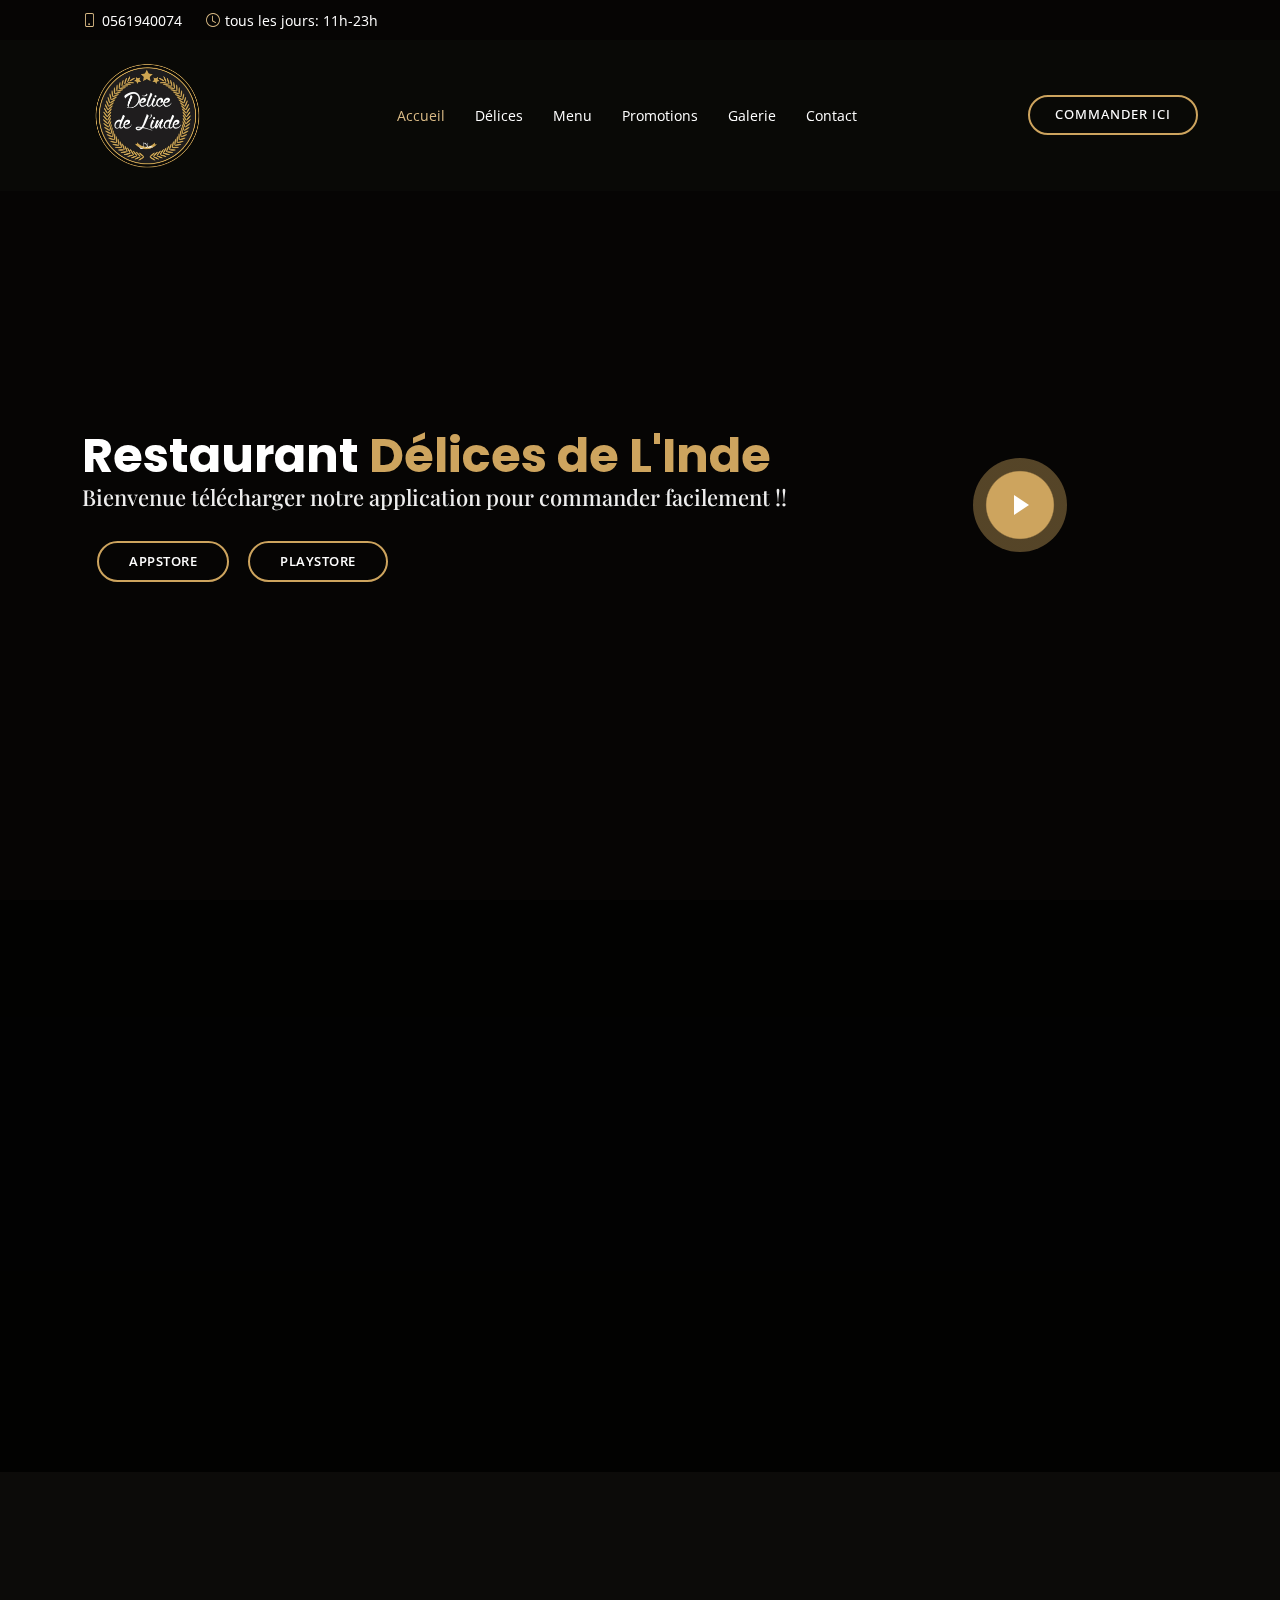
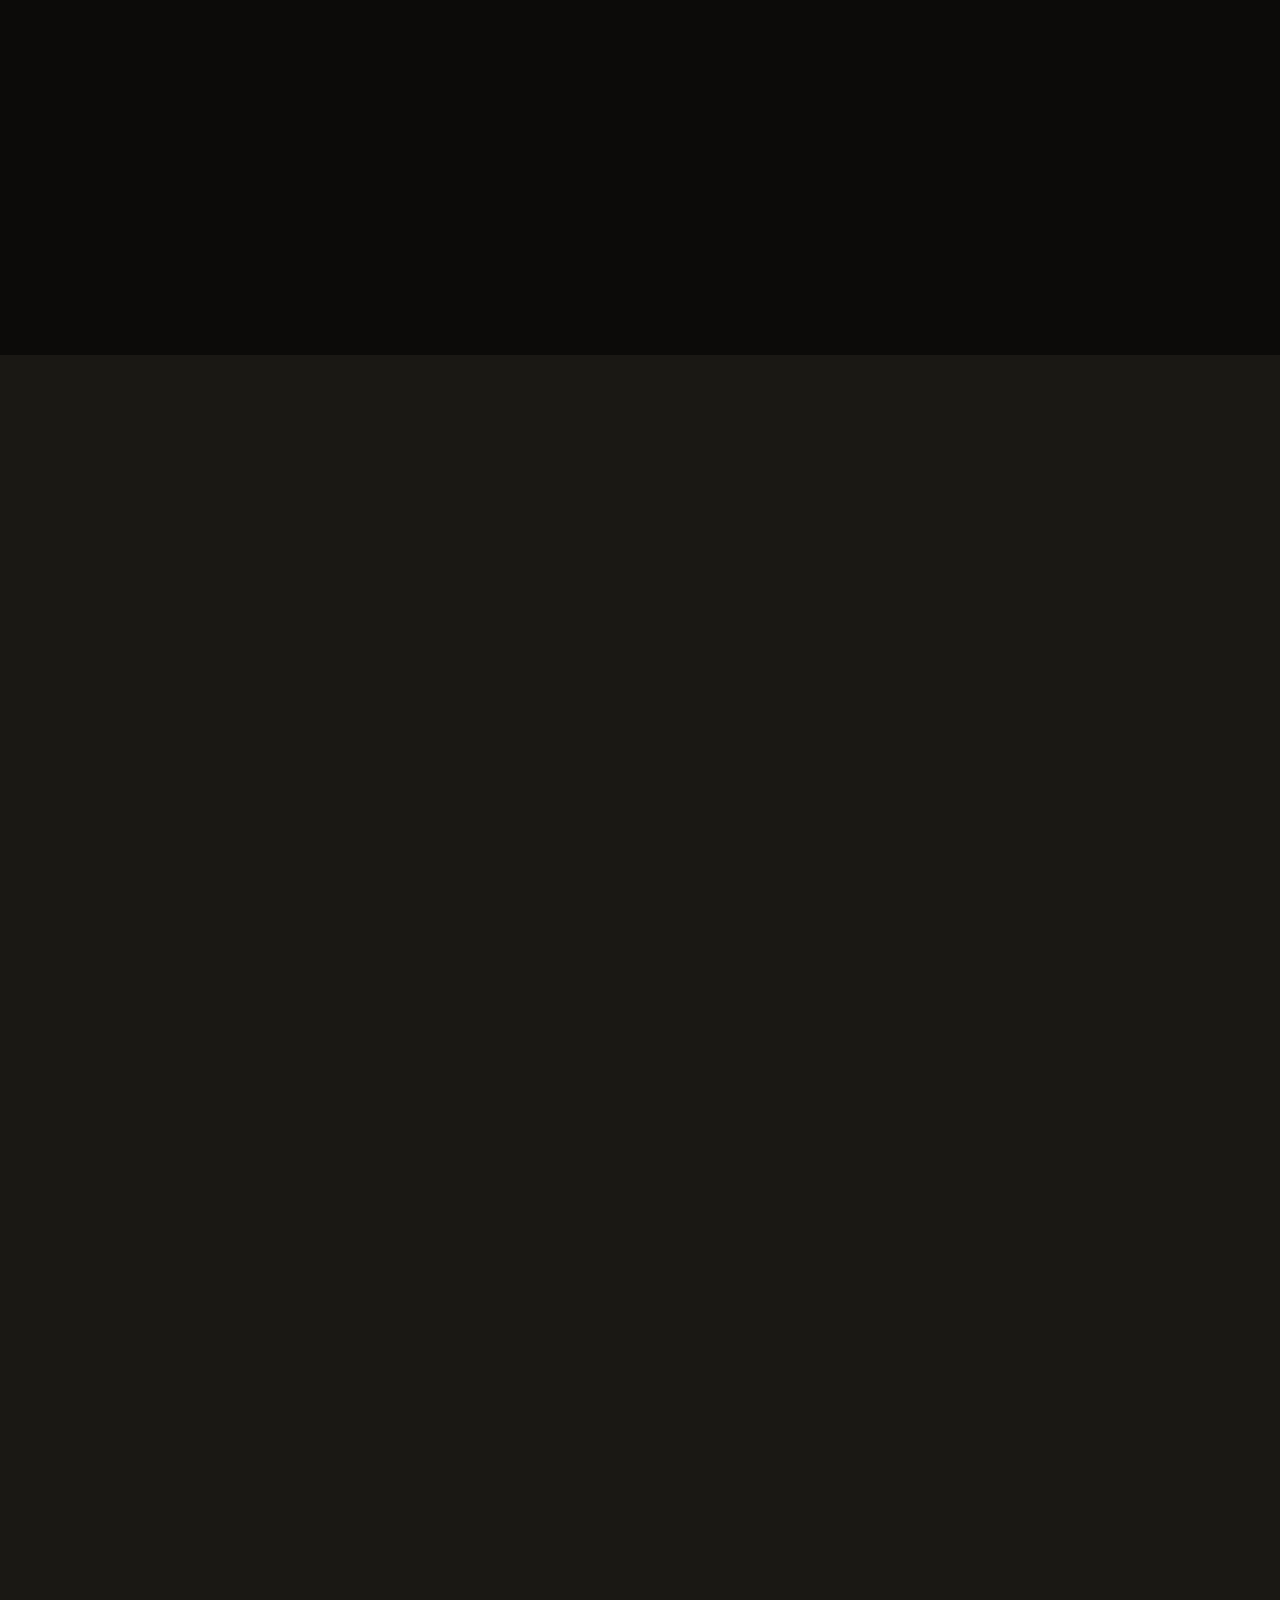
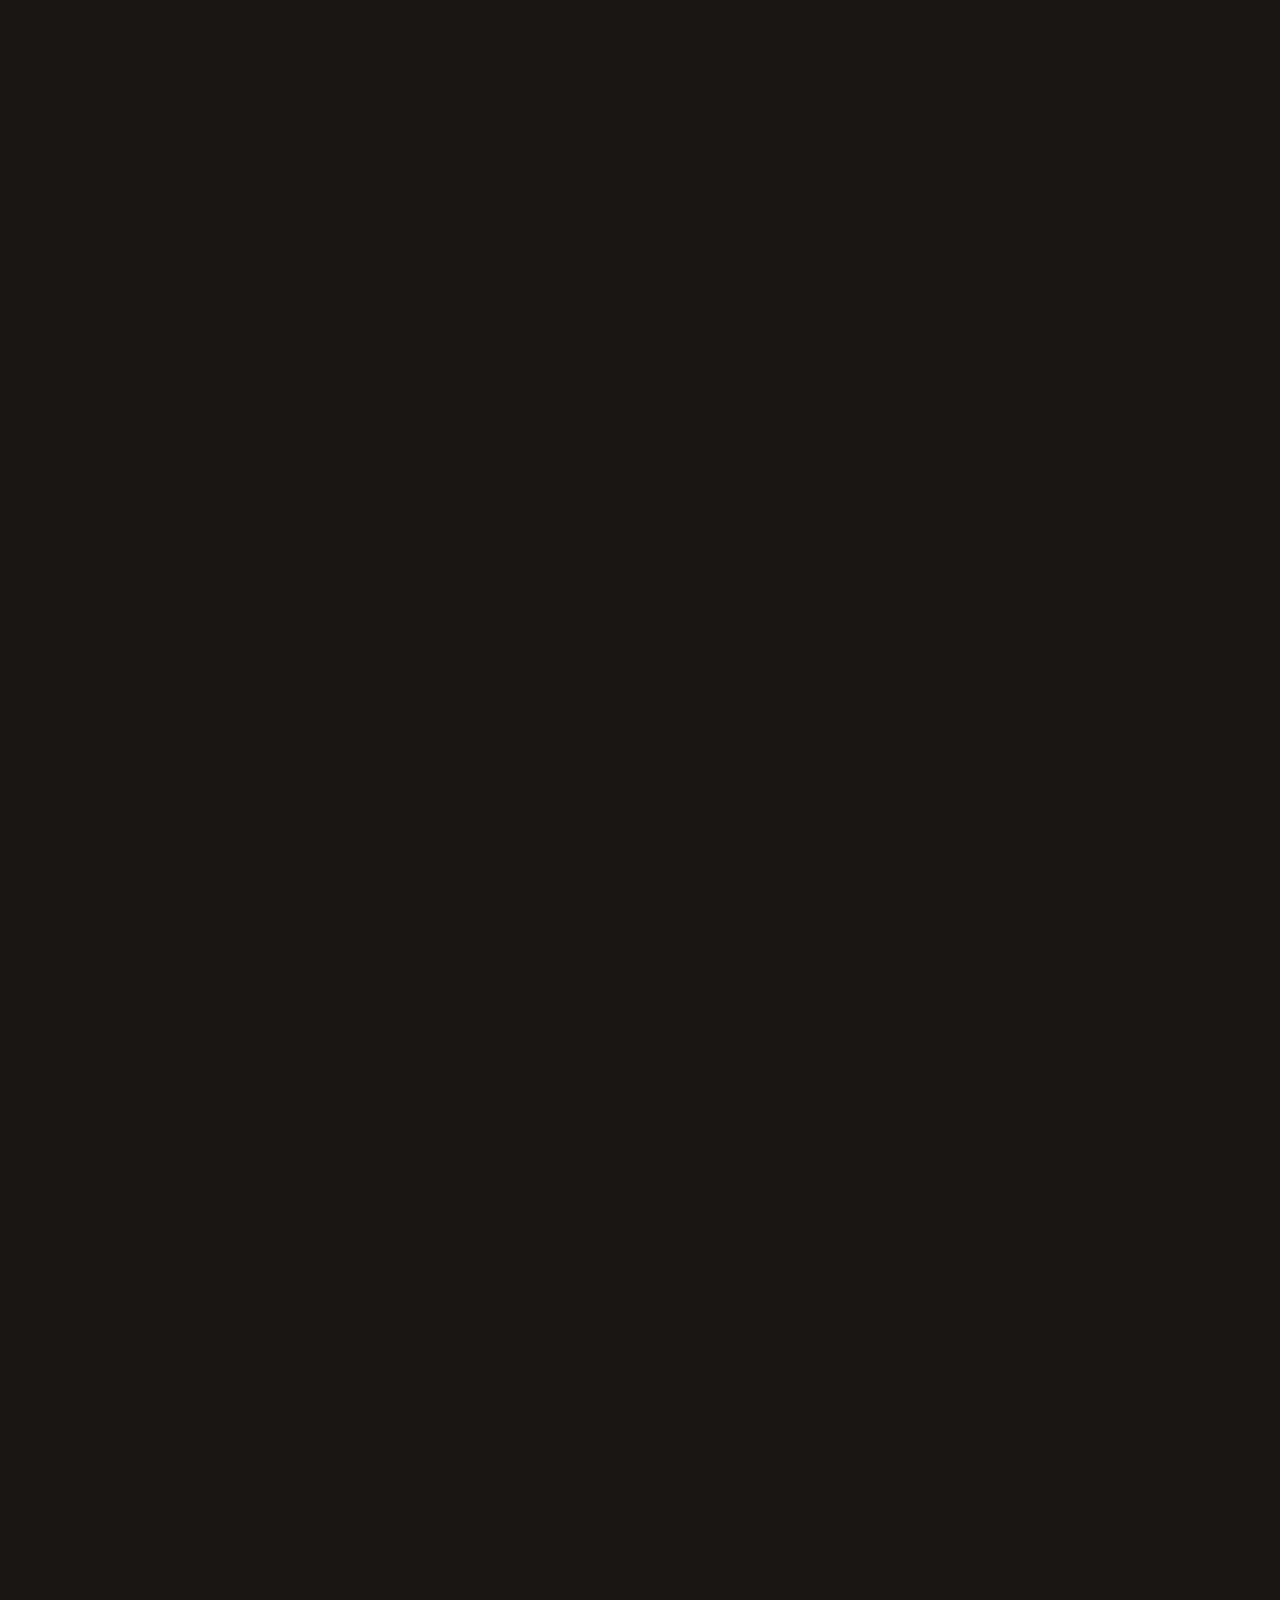
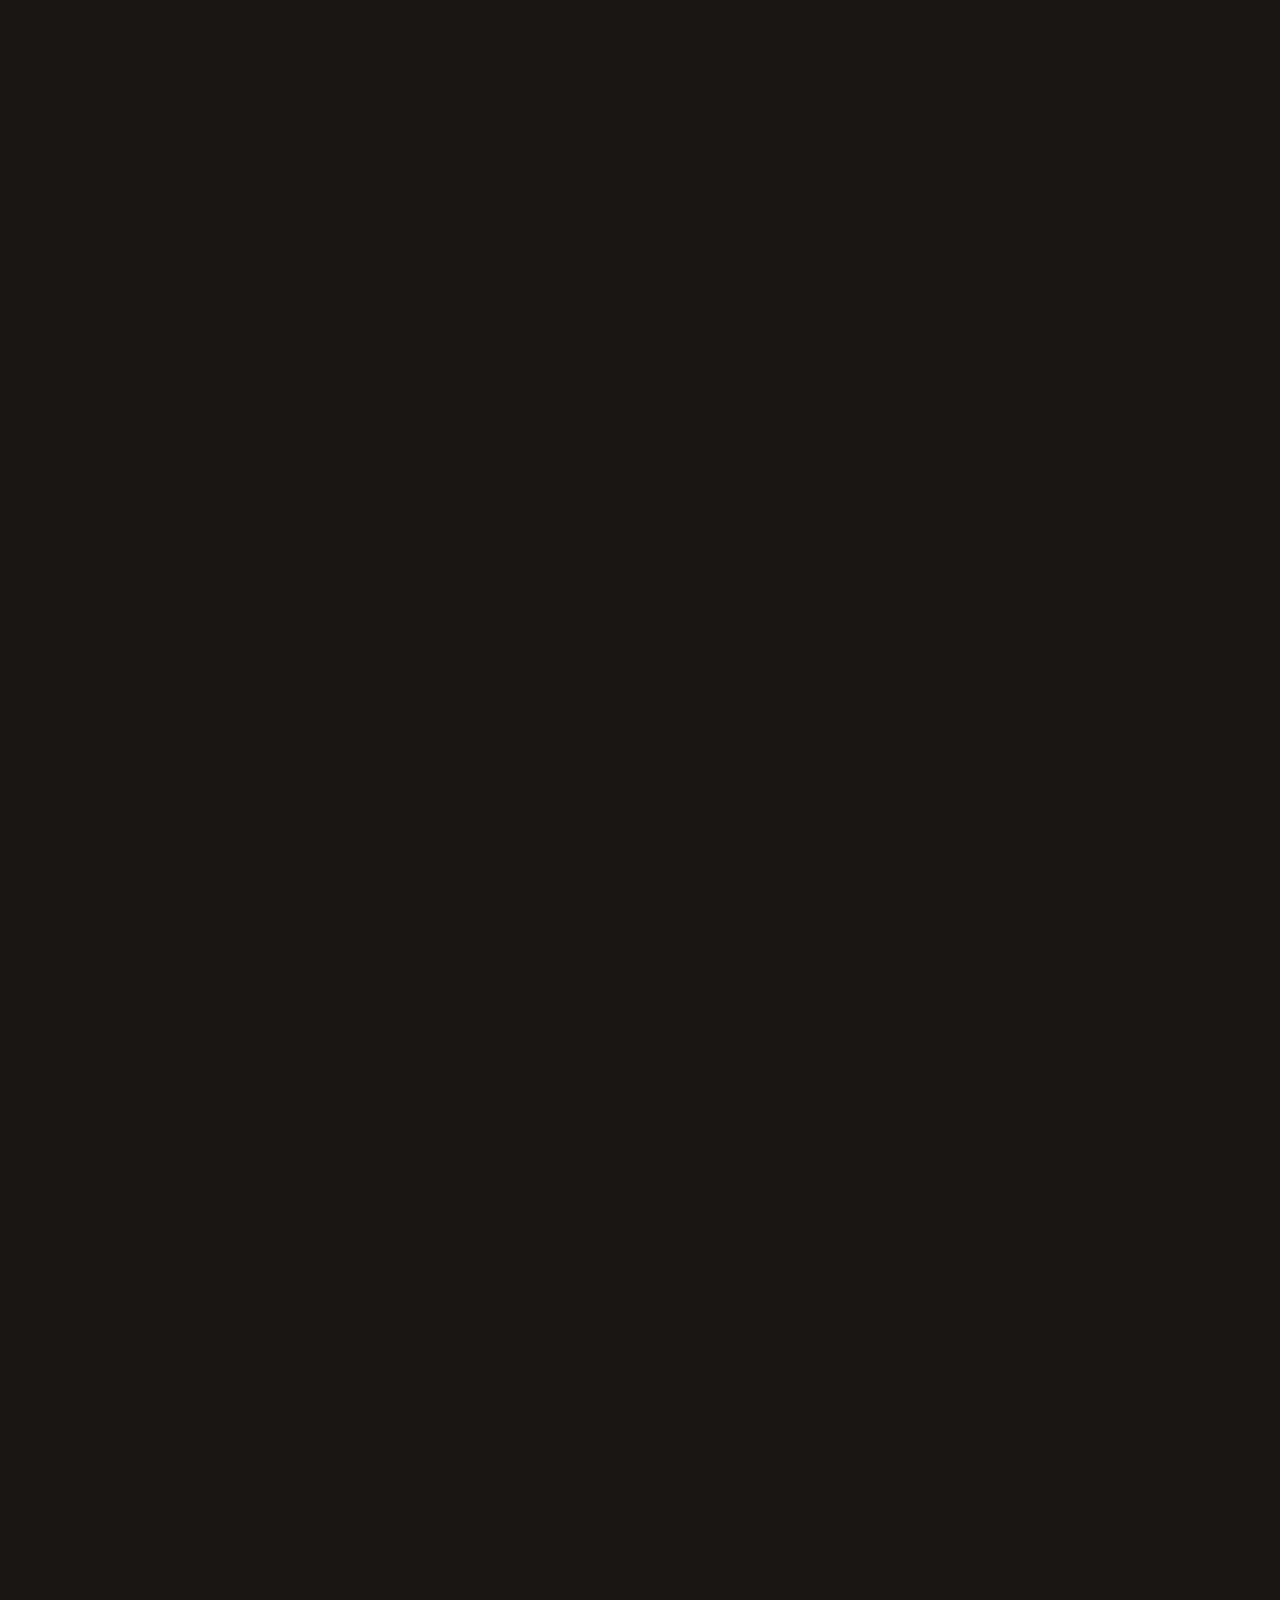
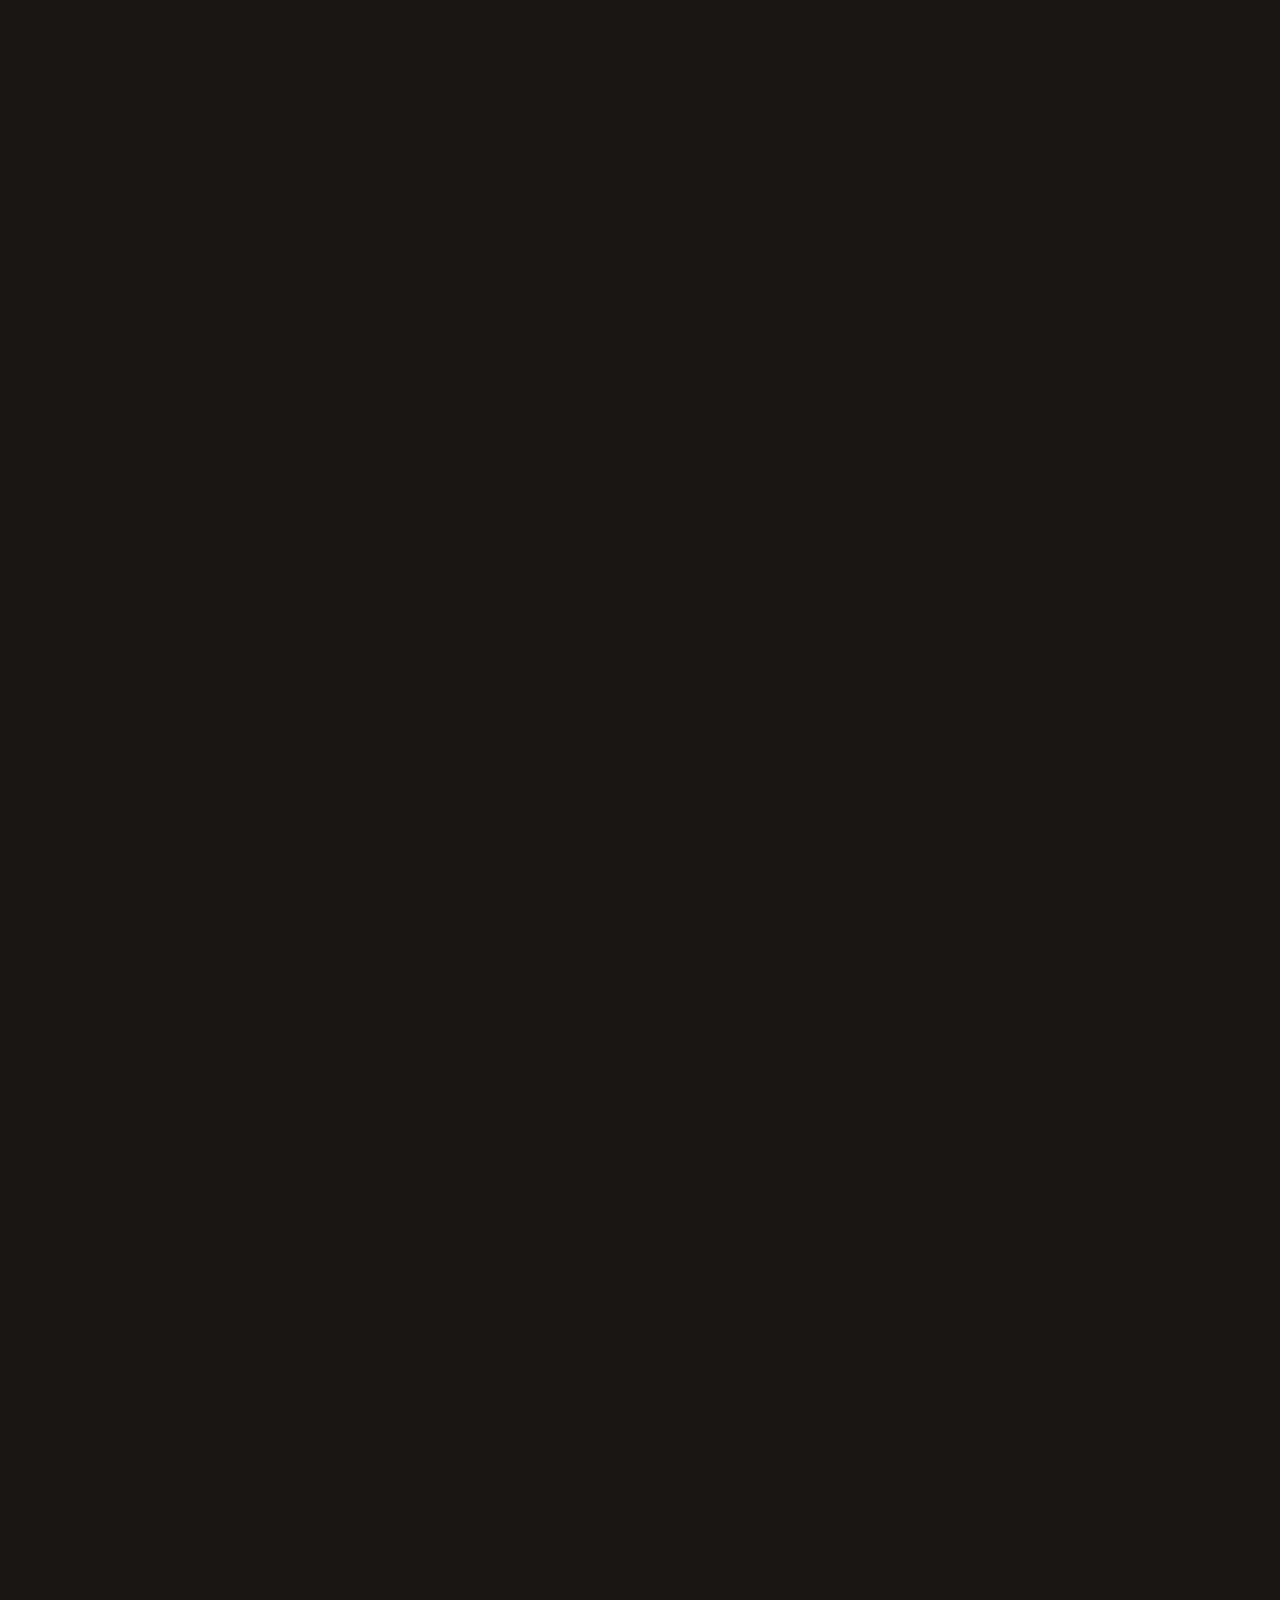
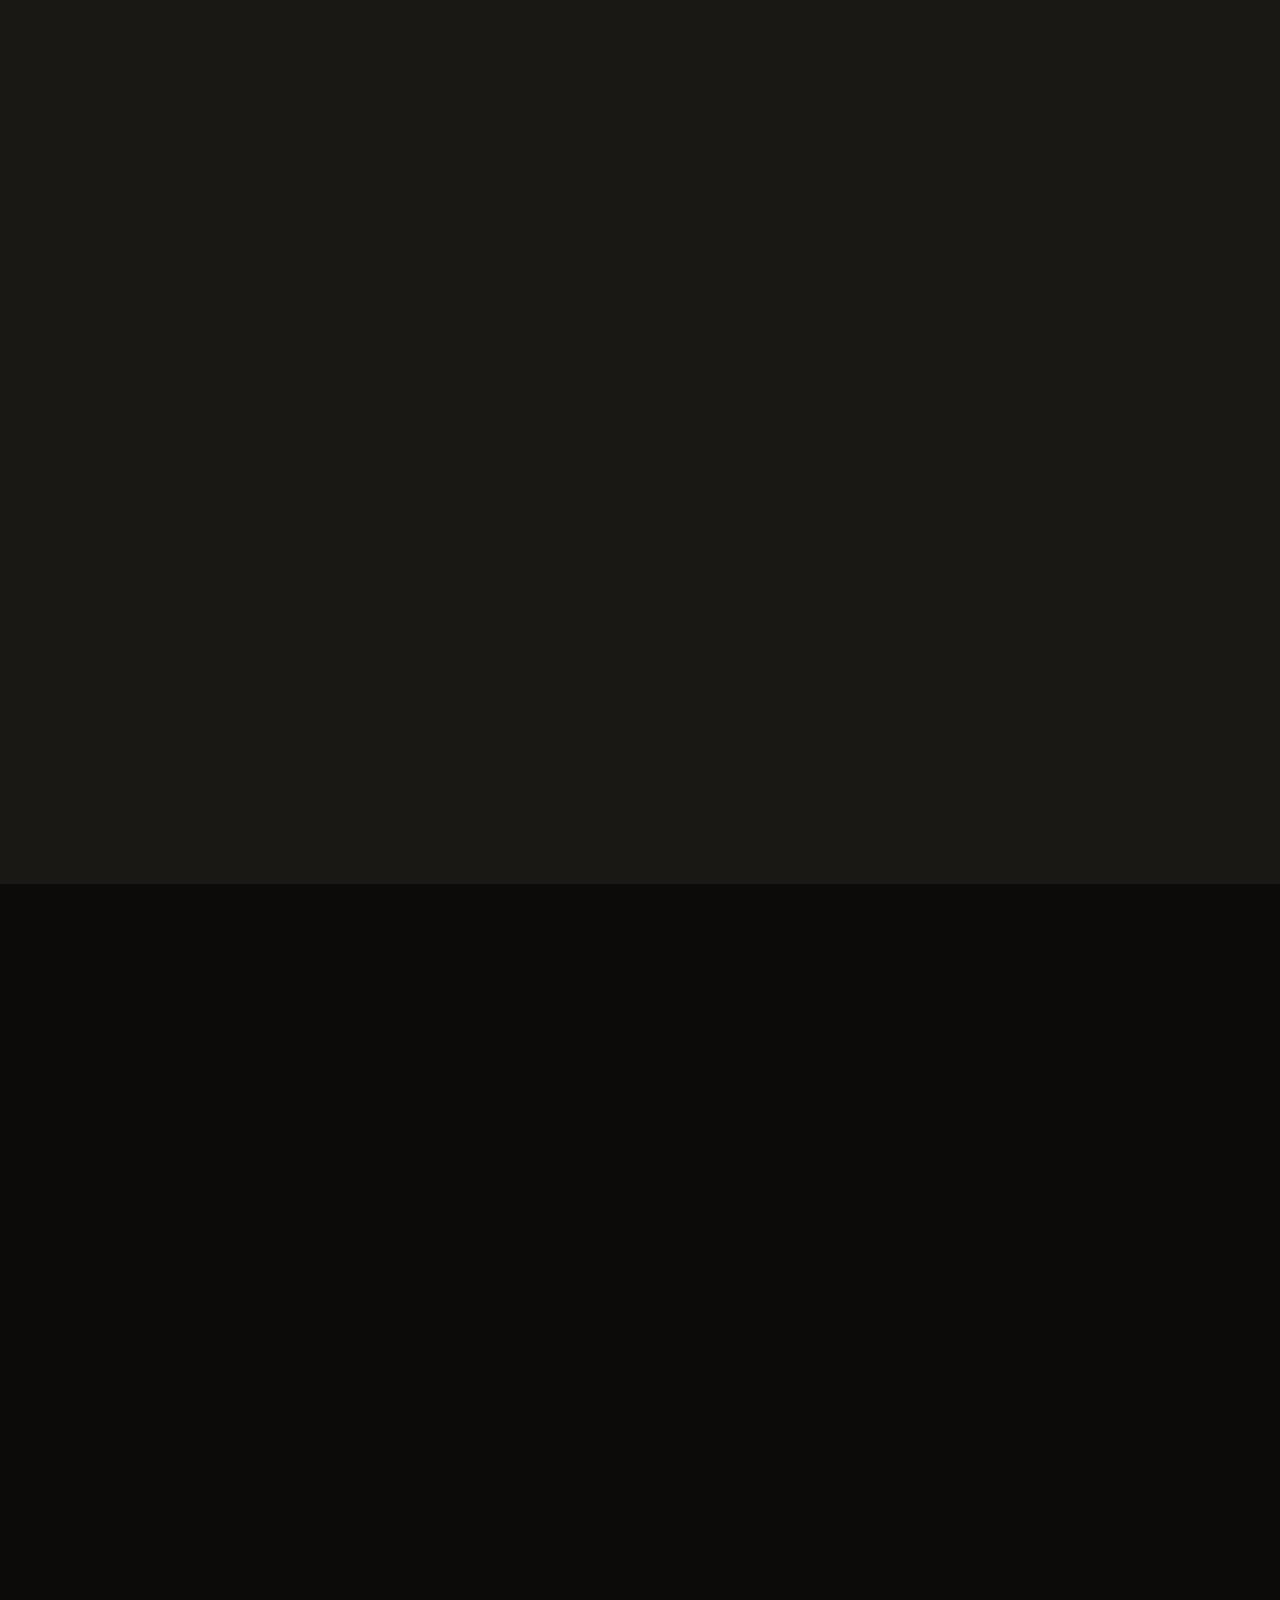
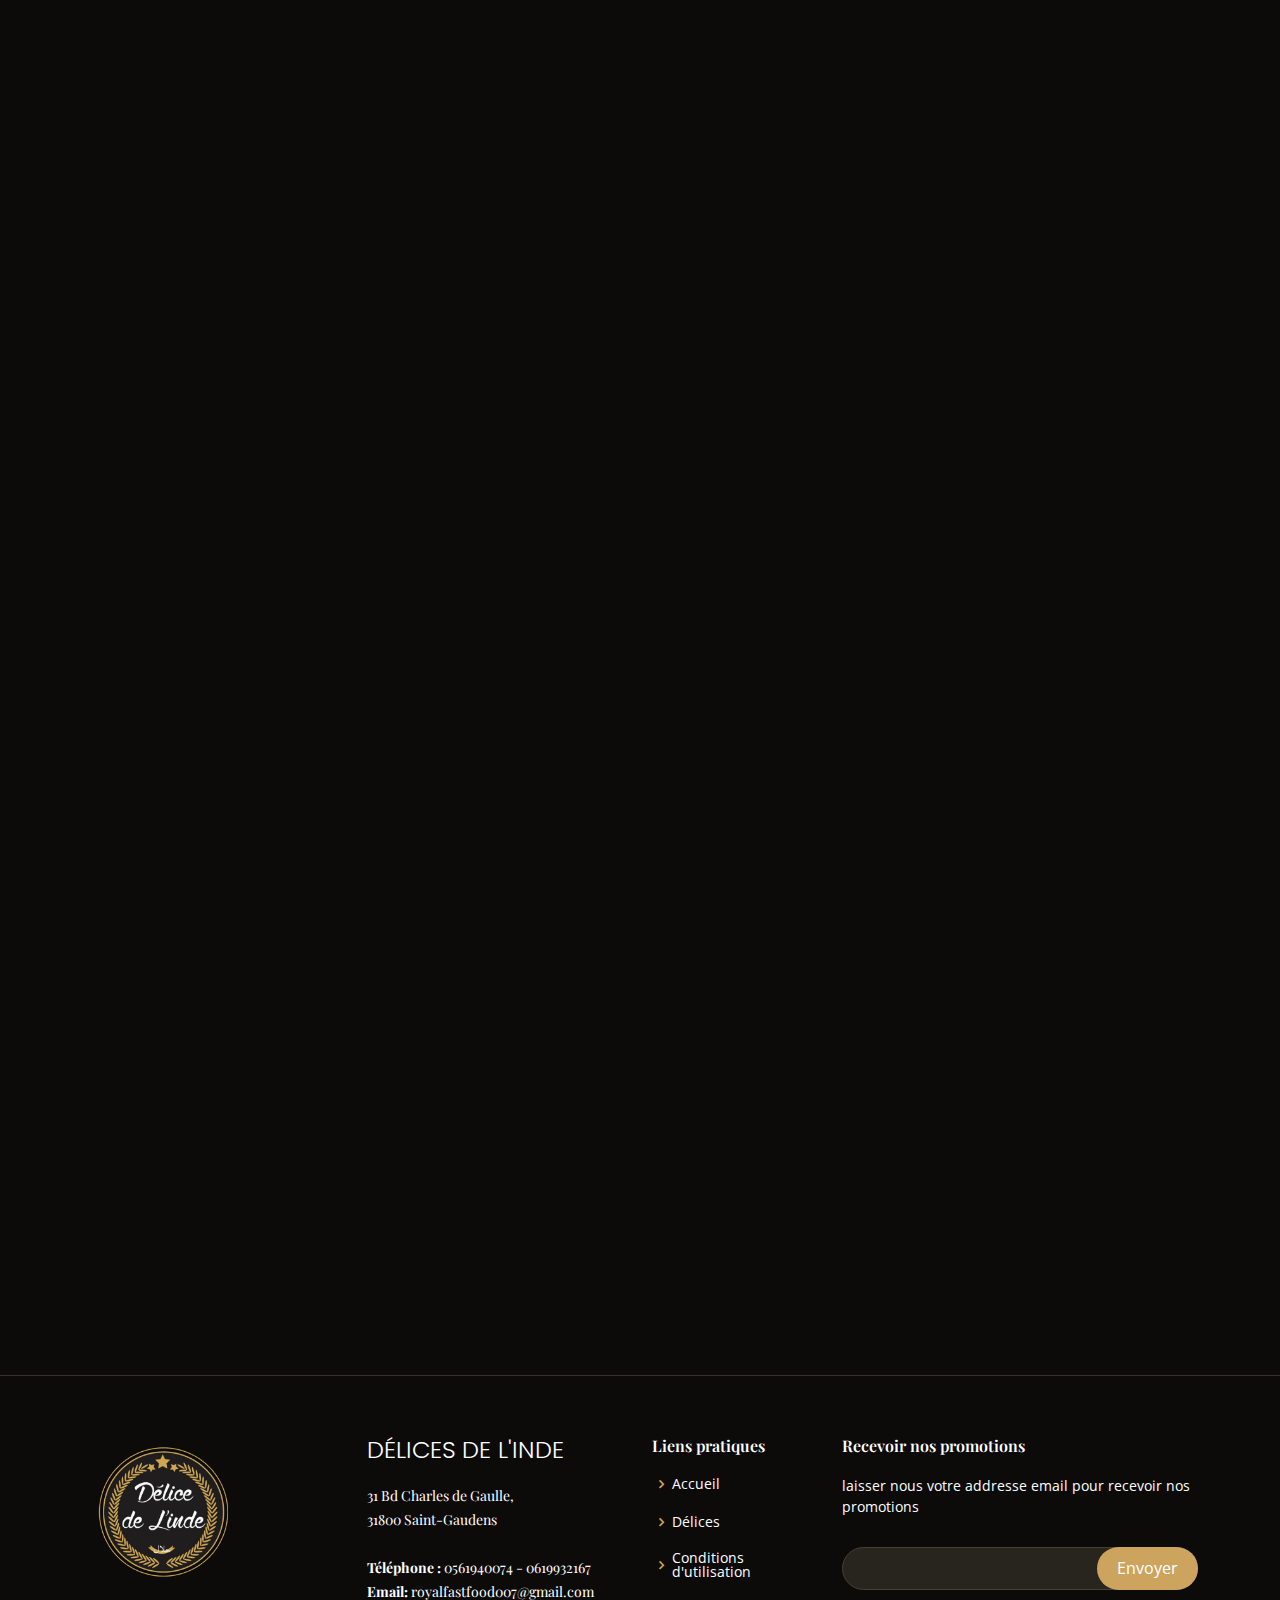
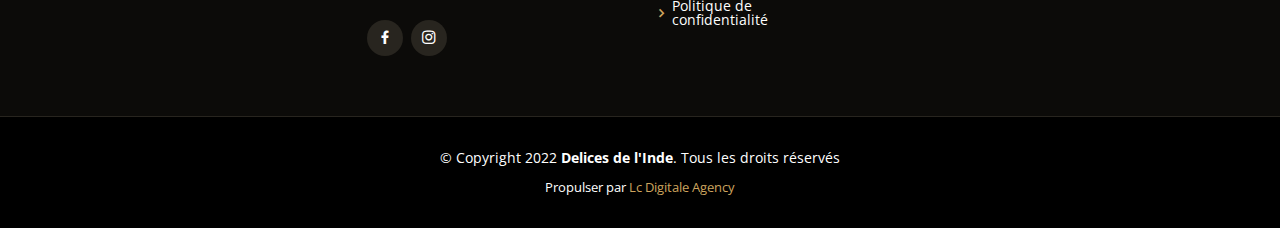
==== commit 5fdf98fc: "ok" ====
--- a/index.html
+++ b/index.html
@@ -2186,12 +2186,12 @@
   <script src="assets/vendor/php-email-form/validate.js"></script>
   <script src="assets/vendor/swiper/swiper-bundle.min.js"></script>
 
-  <script type="text/javascript" src="assets/js/snow.js"></script>
+  <!-- <script type="text/javascript" src="assets/js/snow.js"></script>
     <script type="text/javascript">
         window.onload = function(){
             snow.init(10);
         };
-    </script>
+    </script> -->
 
   <!-- Template Main JS File -->
   <script src="assets/js/main.js"></script>
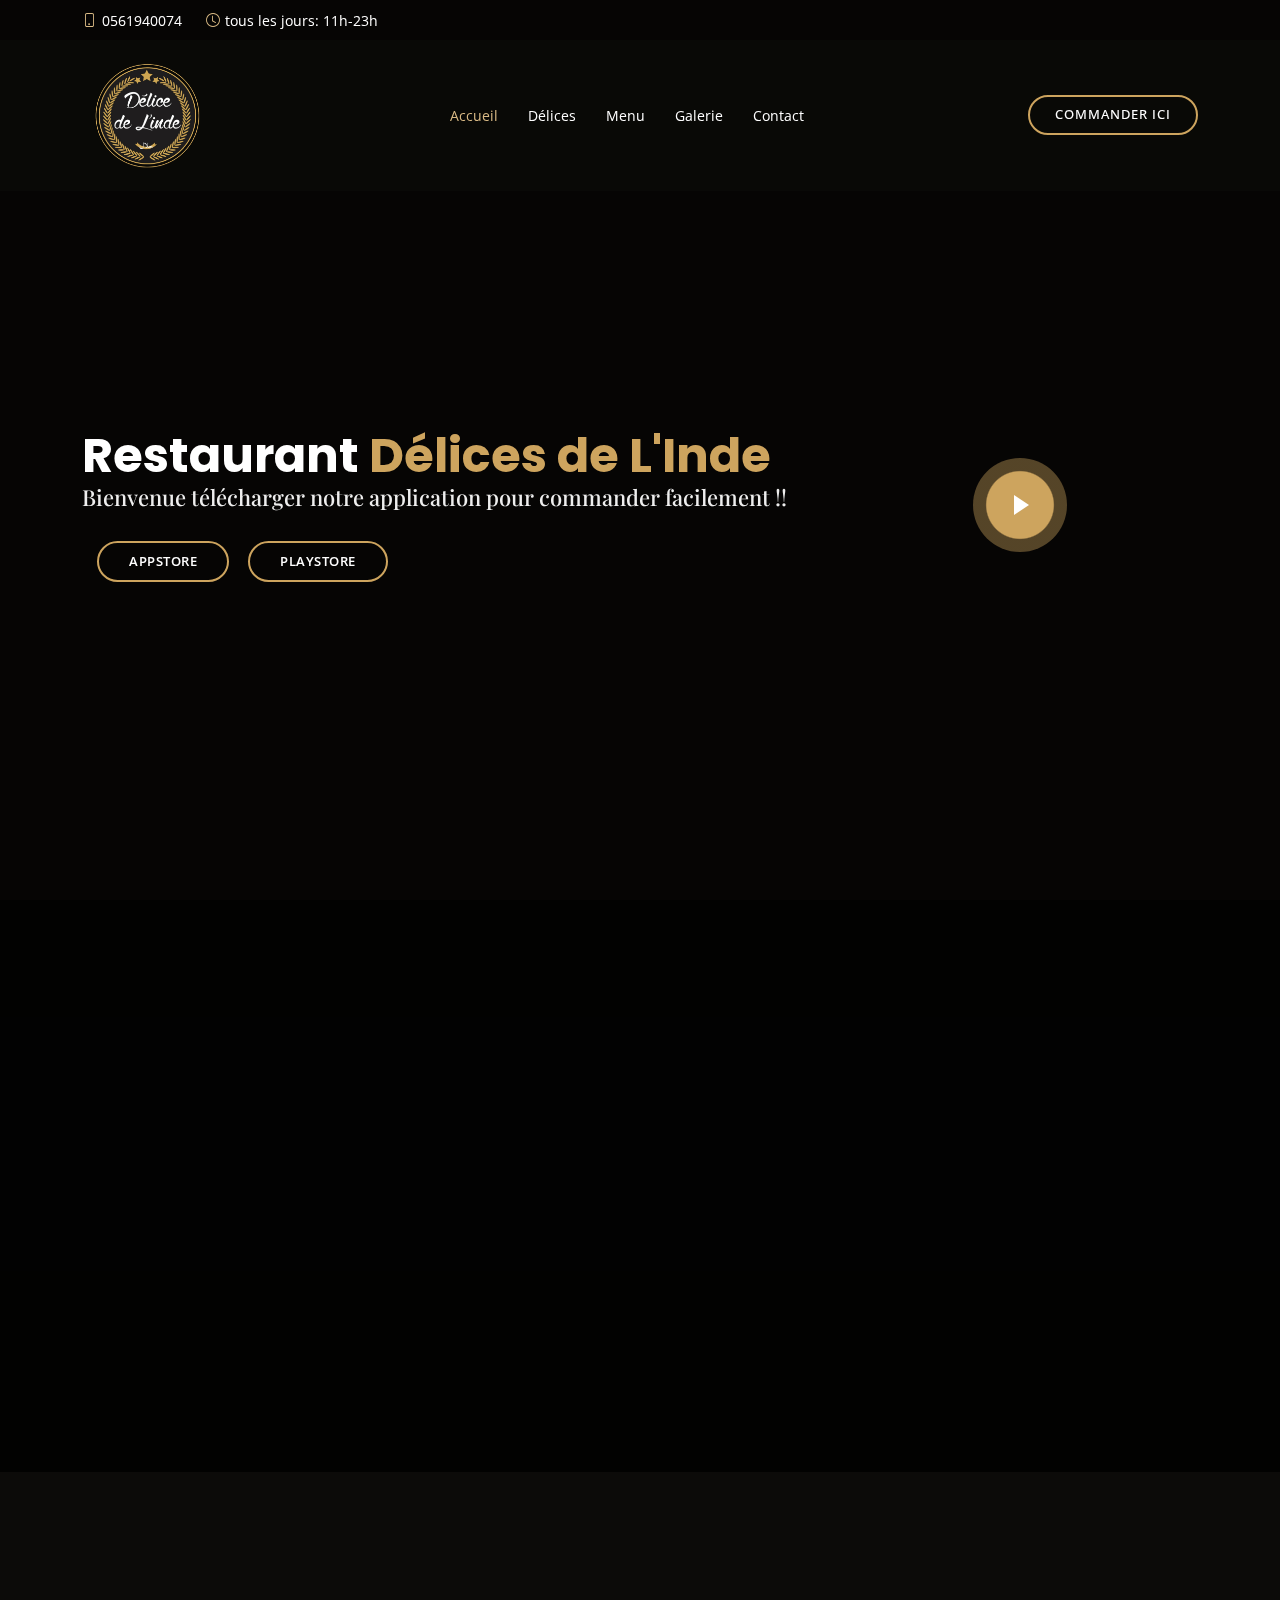
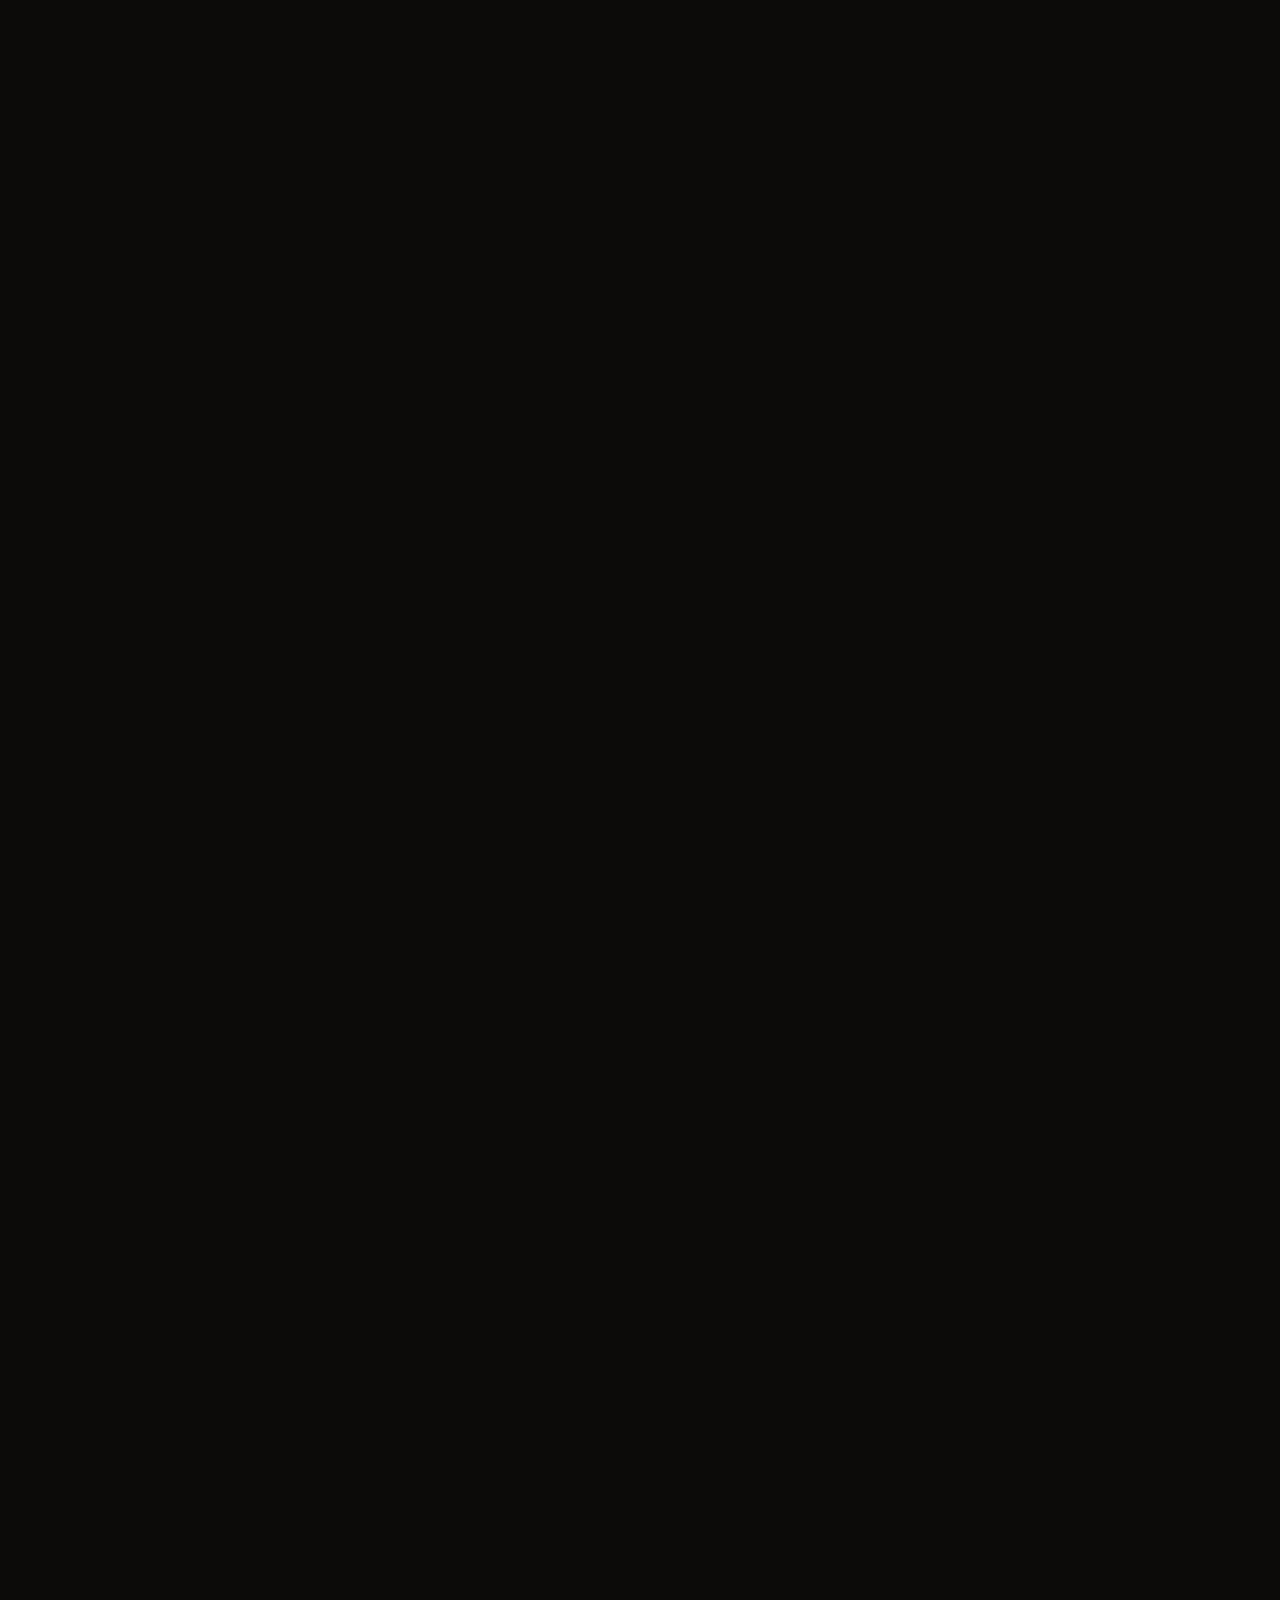
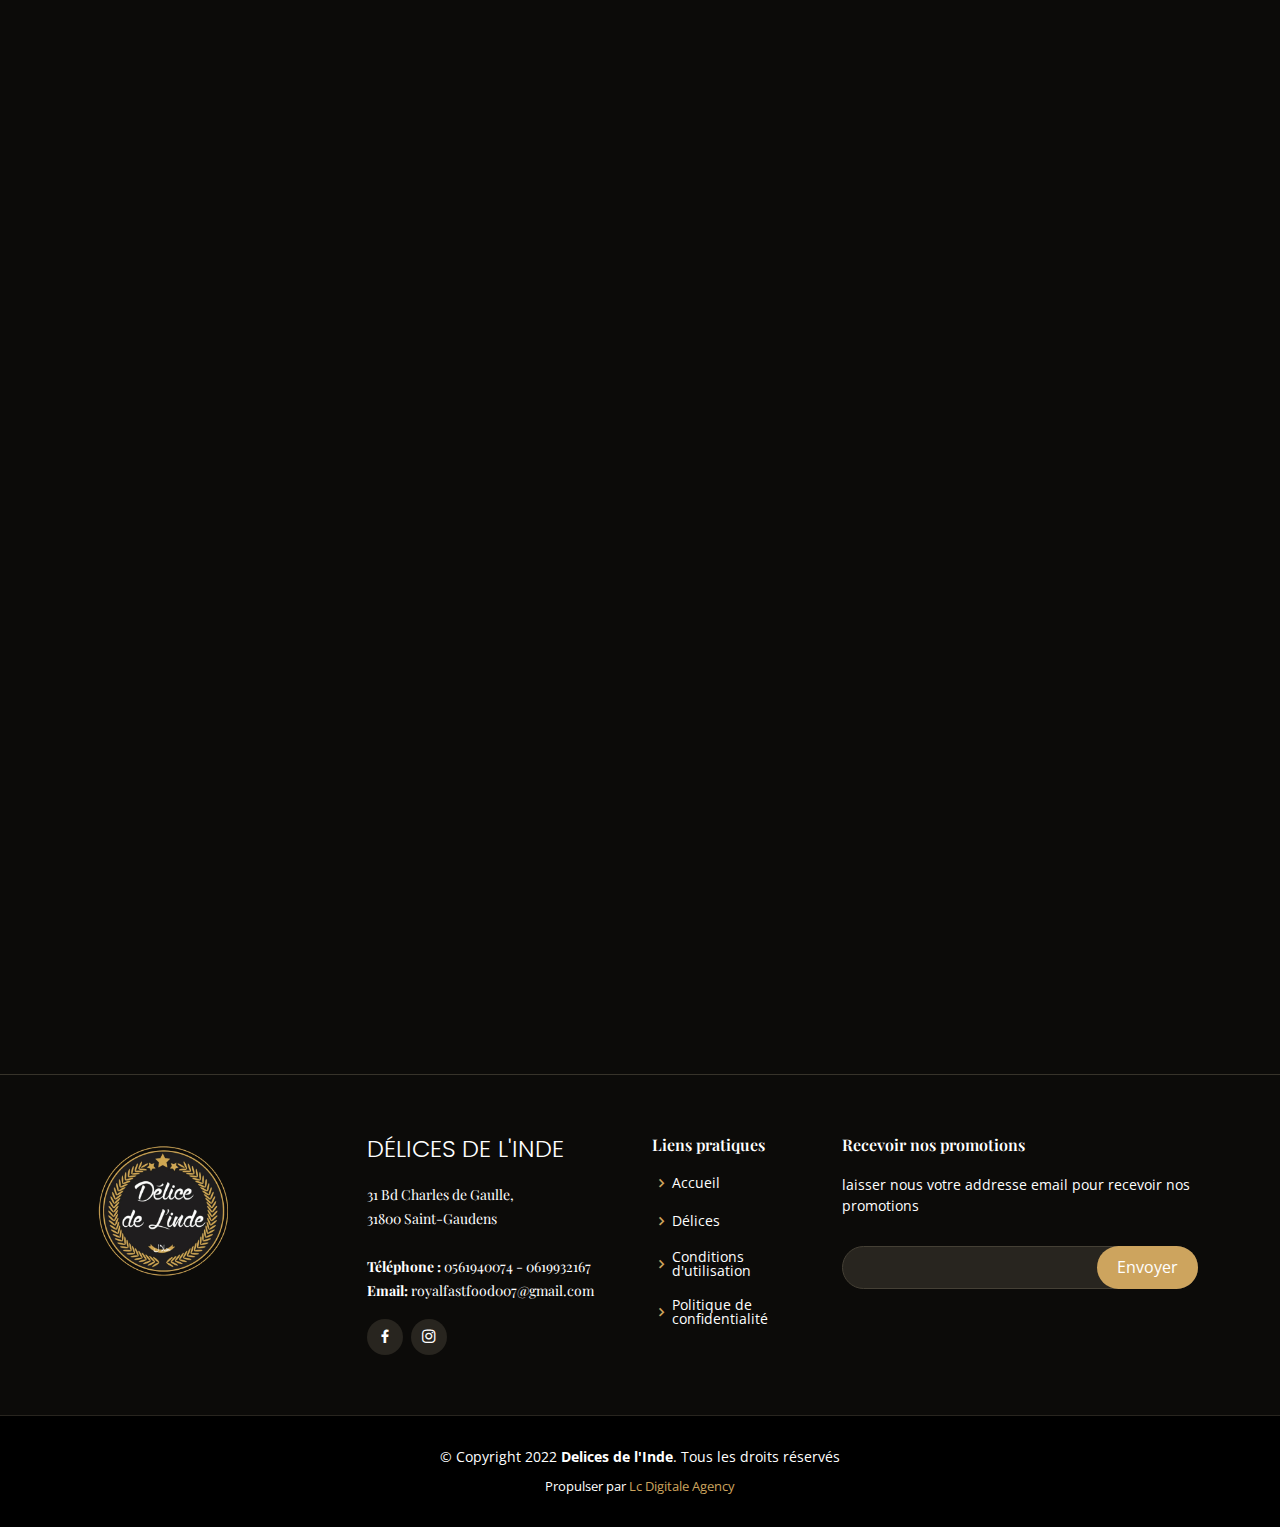
==== commit e61e6317: "ok" ====
--- a/index.html
+++ b/index.html
@@ -259,8 +259,8 @@
         <ul>
           <li><a class="nav-link scrollto active" href="#hero">Accueil</a></li>
           <li><a class="nav-link scrollto" href="#about">Délices</a></li>
-          <li><a class="nav-link scrollto" href="#menu">Menu</a></li>
-          <li><a class="nav-link scrollto" href="#specials">Promotions</a></li>
+          <!-- <li><a class="nav-link scrollto" href="#menu">Menu</a></li> -->
+          <li><a class="nav-link scrollto" href="#specials">Menu</a></li>
           <!-- <li><a class="nav-link scrollto" href="#events">Events</a></li> -->
           <!-- <li><a class="nav-link scrollto" href="#chefs">Chefs</a></li> -->
           <li><a class="nav-link scrollto" href="#gallery">Galerie</a></li>
@@ -384,7 +384,7 @@
     </section><!-- End Why Us Section -->
 
     <!-- ======= Menu Section ======= -->
-    <section id="menu" class="menu section-bg">
+    <!-- <section id="menu" class="menu section-bg">
       <div class="container" data-aos="fade-up">
 
         <div class="section-title">
@@ -1290,7 +1290,7 @@
           <div class="col-lg-6 menu-item filter-fried">
             <img src="assets/img/menu/fried/bucket-1.jpg" class="menu-img" alt="">
             <div class="menu-content">
-              <a href="#book-a-table" data-glf-cuid="cfe1420f-8cc4-460b-85b2-35867371fe5f" data-glf-ruid="8d18cb41-6262-4530-a92d-6b26124cd273">12 Tenders</a><span>€14.50</span>
+              <a href="#book-a-table" data-glf-cuid="cfe1420f-8cc4-460b-85b2-35867371fe5f" data-glf-ruid="8d18cb41-6262-4530-a92d-6b26124cd273">12 Tenders</a><span>€18.50</span>
             </div>
             <div class="menu-ingredients">
               2 frites + 2 boisson 33cl
@@ -1300,7 +1300,7 @@
           <div class="col-lg-6 menu-item filter-fried">
             <img src="assets/img/menu/fried/bucket-1.jpg" class="menu-img" alt="">
             <div class="menu-content">
-              <a href="#book-a-table" data-glf-cuid="cfe1420f-8cc4-460b-85b2-35867371fe5f" data-glf-ruid="8d18cb41-6262-4530-a92d-6b26124cd273">18 Tenders</a><span>€21.50</span>
+              <a href="#book-a-table" data-glf-cuid="cfe1420f-8cc4-460b-85b2-35867371fe5f" data-glf-ruid="8d18cb41-6262-4530-a92d-6b26124cd273">18 Tenders</a><span>€25.50</span>
             </div>
             <div class="menu-ingredients">
               3 frites + 3 boisson 33cl
@@ -1310,7 +1310,7 @@
           <div class="col-lg-6 menu-item filter-fried">
             <img src="assets/img/menu/fried/bucket-1.jpg" class="menu-img" alt="">
             <div class="menu-content">
-              <a href="#book-a-table" data-glf-cuid="cfe1420f-8cc4-460b-85b2-35867371fe5f" data-glf-ruid="8d18cb41-6262-4530-a92d-6b26124cd273">24 Tenders</a><span>€28.50</span>
+              <a href="#book-a-table" data-glf-cuid="cfe1420f-8cc4-460b-85b2-35867371fe5f" data-glf-ruid="8d18cb41-6262-4530-a92d-6b26124cd273">24 Tenders</a><span>€34.50</span>
             </div>
             <div class="menu-ingredients">
               4 frites + boisson 1.5L
@@ -1477,31 +1477,33 @@
         </div>
 
       </div>
-    </section><!-- End Menu Section -->
+    </section> -->
+    
+    <!-- End Menu Section -->
 
     <!-- ======= Specials Section ======= -->
     <section id="specials" class="specials">
       <div class="container" data-aos="fade-up">
 
         <div class="section-title">
-          <h2>Spécialités</h2>
-          <p>Consultez nos Offres</p>
+          <h2>Notre Menu</h2>
+          <p>Commande en ligne rapide et facile</p>
         </div>
 
         <div class="row" data-aos="fade-up" data-aos-delay="100">
           <div class="col-lg-3">
             <ul class="nav nav-tabs flex-column">
               <li class="nav-item">
-                <a class="nav-link active show" data-bs-toggle="tab" href="#tab-1"> Fried Chicken Mixte</a>
+                <a class="nav-link active show" data-bs-toggle="tab" href="#tab-1">Nos Menu Buckets</a>
               </li>
               <li class="nav-item">
-                <a class="nav-link" data-bs-toggle="tab" href="#tab-2">Fried Chicken Familles</a>
+                <a class="nav-link" data-bs-toggle="tab" href="#tab-2">Nos Burgers</a>
               </li>
               <li class="nav-item">
-                <a class="nav-link" data-bs-toggle="tab" href="#tab-3">Menu Étudiant</a>
+                <a class="nav-link" data-bs-toggle="tab" href="#tab-3">Nos Assiettes</a>
               </li>
               <li class="nav-item">
-                <a class="nav-link" data-bs-toggle="tab" href="#tab-4">Menu Enfants</a>
+                <a class="nav-link" data-bs-toggle="tab" href="#tab-4">Nos Sandwichs</a>
               </li>
               <li class="nav-item">
                 <a class="nav-link" data-bs-toggle="tab" href="#tab-5">Salades Composées</a>
@@ -1509,9 +1511,21 @@
               <li class="nav-item">
                 <a class="nav-link" data-bs-toggle="tab" href="#tab-6">Spéciale Poutines</a>
               </li>
-              <!-- <li class="nav-item">
-                <a class="nav-link" data-bs-toggle="tab" href="#tab-5">Iusto ut expedita aut</a>
-              </li> -->
+              <li class="nav-item">
+                <a class="nav-link" data-bs-toggle="tab" href="#tab-7">Tex Mex</a>
+              </li>
+              <li class="nav-item">
+                <a class="nav-link" data-bs-toggle="tab" href="#tab-8">Bowls Indian</a>
+              </li>
+              <li class="nav-item">
+                <a class="nav-link" data-bs-toggle="tab" href="#tab-9">Bruschetta</a>
+              </li>
+              <li class="nav-item">
+                <a class="nav-link" data-bs-toggle="tab" href="#tab-10">French Tacos</a>
+              </li>
+              <li class="nav-item">
+                <a class="nav-link" data-bs-toggle="tab" href="#tab-11">Pizzas</a>
+              </li>
             </ul>
           </div>
           <div class="col-lg-9 mt-4 mt-lg-0">
@@ -1519,60 +1533,103 @@
               <div class="tab-pane active show" id="tab-1">
                 <div class="row">
                   <div class="col-lg-8 details order-2 order-lg-1">
-                    <h3>Bucket Mixte €23.90</h3>
-                    <p class="fst-italic">12 Pieces Wings + 12 Pieces Tenders + 3 Frites + 1.5L Coke</p>
-                    <p class="fst-italic">Profitez de nos offres spéciales de seaux de poulet frit </p>
-                  </div>
+                    <h3>Fried Chicken</h3>
+                    <p class="fst-italic">3 seaux disponibles au choix</p>
+                    <p class="fst-italic">À partir de 28 euros </p>
+                    <div class="col-lg-4 text-center">
+                      <a href="#book-a-table" 
+                         class="book-a-table-btn scrollto d-md-flex d-lg-flex justify-content-center align-items-center" 
+                         data-glf-cuid="cfe1420f-8cc4-460b-85b2-35867371fe5f" 
+                         data-glf-ruid="8d18cb41-6262-4530-a92d-6b26124cd273">
+                         Commander
+                      </a>
+                    </div>
+                  </div>
+                  
                   <div class="col-lg-4 text-center order-1 order-lg-2">
-                    <img src="assets/img/menu/fried/bucket.jpg" alt="" class="img-fluid">
-                  </div>
+                    <img src="assets/img/menu/fried/bucket.webp" alt="" class="img-fluid" >
+                  </div>
+                  
                 </div>
               </div>
               <div class="tab-pane" id="tab-2">
                 <div class="row">
                   <div class="col-lg-8 details order-2 order-lg-1">
-                    <h3>Bucket Mixte €29.90</h3>
-                    <p class="fst-italic">10 Pieces Wings + 10 Pieces Tenders + 3 Frites + 4 Mozza Stick + 4 Nems + 1.5L Coke</p>
-                    <p class="fst-italic">Profitez de nos offres spéciales de seaux de poulet frit </p>
+                    <h3>Selection de 8 Burgers</h3>
+                    <p class="fst-italic">Disponible Seul ou en menu</p>
+                    <p class="fst-italic">À partir de 5.50€ </p>
+                    <div class="col-lg-4 text-center">
+                      <a href="#book-a-table" 
+                         class="book-a-table-btn scrollto d-md-flex d-lg-flex justify-content-center align-items-center" 
+                         data-glf-cuid="cfe1420f-8cc4-460b-85b2-35867371fe5f" 
+                         data-glf-ruid="8d18cb41-6262-4530-a92d-6b26124cd273">
+                         Commander
+                      </a>
+                    </div>
                   </div>
                   <div class="col-lg-4 text-center order-1 order-lg-2">
-                    <img src="assets/img/menu/fried/bucket.jpg" alt="" class="img-fluid">
+                    <img src="assets/img/menu/fried/BURGER.WEBP" alt="" class="img-fluid">
                   </div>
                 </div>
               </div>
               <div class="tab-pane" id="tab-3">
                 <div class="row">
                   <div class="col-lg-8 details order-2 order-lg-1">
-                    <h3> À partir de €6.00 sur présentaion de la carte Étudiant</h3>
-                    <p class="fst-italic">Uniquement sur le service de midi</p>
-                    <p>Menu personnalisé spécialement pour les étudiants, vous pouvez déguster le Burger, le Roll, les Tacos, les Paninis, le tout servi avec une barquette de frites et une boisson de 33cl au choix. </p>
+                    <h3> Nos Assiettes Avec 1 ou plusieurs viandes</h3>
+                    <p class="fst-italic">Salades, tomate, oignons, poivrons cuits, Sauce au choix, pain ou nan nature</p>
+                    <p class="fst-italic">À partir de 10.00€ </p>
+                    <div class="col-lg-4 text-center">
+                      <a href="#book-a-table" 
+                         class="book-a-table-btn scrollto d-md-flex d-lg-flex justify-content-center align-items-center" 
+                         data-glf-cuid="cfe1420f-8cc4-460b-85b2-35867371fe5f" 
+                         data-glf-ruid="8d18cb41-6262-4530-a92d-6b26124cd273">
+                         Commander
+                      </a>
+                    </div>
                   </div>
                   <div class="col-lg-4 text-center order-1 order-lg-2">
-                    <img src="assets/img/menu/fried/11.png" alt="" class="img-fluid">
+                    <img src="assets/img/menu/fried/ASSIETTE.WEBP" alt="" class="img-fluid">
                   </div>
                 </div>
               </div>
               <div class="tab-pane" id="tab-4">
                 <div class="row">
                   <div class="col-lg-8 details order-2 order-lg-1">
-                    <h3>À partir de €6.00 pour les tout-petits</h3>
-                    <p class="fst-italic">Uniquement pour les enfants</p>
-                    <p> Menu personnalisé spécialement pour les enfants, 5 Nuggets ou une petite barquette de viande kebab ou 3 tenders ,frites, caprisun, kinder surprise</p>
+                    <h3>Nos Sandwichs Classic, et Méga </h3>
+                    <p class="fst-italic">Pain au choix
+                      Naan, Galette, Pain rond </p>
+                    <p> Plusieurs recettes disponible selon vos goûts à partir de 6.50€</p>
+                    <div class="col-lg-4 text-center">
+                      <a href="#book-a-table" 
+                         class="book-a-table-btn scrollto d-md-flex d-lg-flex justify-content-center align-items-center" 
+                         data-glf-cuid="cfe1420f-8cc4-460b-85b2-35867371fe5f" 
+                         data-glf-ruid="8d18cb41-6262-4530-a92d-6b26124cd273">
+                         Commander
+                      </a>
+                    </div>
                   </div>
                   <div class="col-lg-4 text-center order-1 order-lg-2">
-                    <img src="assets/img/menu/fried/kid.jpg" alt="" class="img-fluid">
+                    <img src="assets/img/menu/fried/SAN.WEBP" alt="" class="img-fluid">
                   </div>
                 </div>
               </div>
               <div class="tab-pane" id="tab-5">
                 <div class="row">
                   <div class="col-lg-8 details order-2 order-lg-1">
-                    <h3>Nos Salades pour seulement €6.50 </h3>
-                    <p class="fst-italic">Salades individuels seulement.</p>
-                    <p>Dégustez nos salades de thon, de saumon ou de poulet avec nos sauces.</p>
+                    <h3>Nos Salades</h3>
+                    <p class="fst-italic">4 recettes au choix.</p>
+                    <p> César, Indienne, Thon, Nems pour 7.50€</p>
+                    <div class="col-lg-4 text-center">
+                      <a href="#book-a-table" 
+                         class="book-a-table-btn scrollto d-md-flex d-lg-flex justify-content-center align-items-center" 
+                         data-glf-cuid="cfe1420f-8cc4-460b-85b2-35867371fe5f" 
+                         data-glf-ruid="8d18cb41-6262-4530-a92d-6b26124cd273">
+                         Commander
+                      </a>
+                    </div>
                   </div>
                   <div class="col-lg-4 text-center order-1 order-lg-2">
-                    <img src="assets/img/menu/salades.png" alt="" class="img-fluid">
+                    <img src="assets/img/menu/fried/salade.webp" alt="" class="img-fluid">
                   </div>
                 </div>
               </div>
@@ -1580,15 +1637,130 @@
               <div class="tab-pane" id="tab-6">
                 <div class="row">
                   <div class="col-lg-8 details order-2 order-lg-1">
-                    <h3>Nos decouvertes de Poutine à partir de 6.50€ et Plus  </h3>
-                    <p class="fst-italic">Nos Poutines disponible Mozzarella - Bacon - Lardon - Raclette.</p>
-                    <p>Dégustez vos plats avec un supplément poutine .</p>
+                    <h3>Nos decouvertes de Poutine </h3>
+                    <p class="fst-italic">Nos Poutines disponible 4 recettes au choix .</p>
+                    <p>Dégustez nos poutine à partir 8.50€ .</p>
+                    <div class="col-lg-4 text-center">
+                      <a href="#book-a-table" 
+                         class="book-a-table-btn scrollto d-md-flex d-lg-flex justify-content-center align-items-center" 
+                         data-glf-cuid="cfe1420f-8cc4-460b-85b2-35867371fe5f" 
+                         data-glf-ruid="8d18cb41-6262-4530-a92d-6b26124cd273">
+                         Commander
+                      </a>
+                    </div>
                   </div>
                   <div class="col-lg-4 text-center order-1 order-lg-2">
                     <img src="assets/img/menu/fried/poutin.jpg" alt="" class="img-fluid">
                   </div>
                 </div>
               </div>
+
+              <div class="tab-pane" id="tab-7">
+                <div class="row">
+                  <div class="col-lg-8 details order-2 order-lg-1">
+                    <h3>Nos découvertes Tex Mex</h3>
+                    <p class="fst-italic">Nos Tex Mex a partager, disponibles aussi en menu.</p>
+                    <p>Dégustez nos spécialités Tex Mex à partir de 5.00€.</p>
+                    <div class="col-lg-4 text-center">
+                      <a href="#book-a-table" 
+                         class="book-a-table-btn scrollto d-md-flex d-lg-flex justify-content-center align-items-center" 
+                         data-glf-cuid="cfe1420f-8cc4-460b-85b2-35867371fe5f" 
+                         data-glf-ruid="8d18cb41-6262-4530-a92d-6b26124cd273">
+                         Commander
+                      </a>
+                    </div>
+                  </div>
+                  <div class="col-lg-4 text-center order-1 order-lg-2">
+                    <img src="assets/img/menu/fried/tex.webp" alt="" class="img-fluid">
+                  </div>
+                </div>
+              </div>
+
+              <div class="tab-pane" id="tab-8">
+                <div class="row">
+                  <div class="col-lg-8 details order-2 order-lg-1">
+                    <h3>Nos découvertes Bowls Indian</h3>
+                    <p class="fst-italic">Nos Bowls Indian, disponibles en 4 recettes au choix.</p>
+                    <p>Dégustez nos Bowls Indian à partir de 8.50€.</p>
+                    <div class="col-lg-4 text-center">
+                      <a href="#book-a-table" 
+                         class="book-a-table-btn scrollto d-md-flex d-lg-flex justify-content-center align-items-center" 
+                         data-glf-cuid="cfe1420f-8cc4-460b-85b2-35867371fe5f" 
+                         data-glf-ruid="8d18cb41-6262-4530-a92d-6b26124cd273">
+                         Commander
+                      </a>
+                    </div>
+                  </div>
+                  <div class="col-lg-4 text-center order-1 order-lg-2">
+                    <img src="assets/img/menu/fried/bowl.WEBP" alt="" class="img-fluid">
+                  </div>
+                </div>
+              </div>
+
+              <div class="tab-pane" id="tab-9">
+                <div class="row">
+                  <div class="col-lg-8 details order-2 order-lg-1">
+                    <h3>Nos découvertes Bruschetta</h3>
+                    <p class="fst-italic">Nos Bruschettas, disponibles en 4 recettes au choix.</p>
+                    <p>Dégustez nos Bruschettas à partir de 8.50€.</p>
+                    <div class="col-lg-4 text-center">
+                      <a href="#book-a-table" 
+                         class="book-a-table-btn scrollto d-md-flex d-lg-flex justify-content-center align-items-center" 
+                         data-glf-cuid="cfe1420f-8cc4-460b-85b2-35867371fe5f" 
+                         data-glf-ruid="8d18cb41-6262-4530-a92d-6b26124cd273">
+                         Commander
+                      </a>
+                    </div>
+                  </div>
+                  <div class="col-lg-4 text-center order-1 order-lg-2">
+                    <img src="assets/img/menu/fried/BRU.WEBP" alt="" class="img-fluid">
+                  </div>
+                </div>
+              </div>
+
+              <div class="tab-pane" id="tab-10">
+                <div class="row">
+                  <div class="col-lg-8 details order-2 order-lg-1">
+                    <h3>Nos découvertes French Tacos</h3>
+                    <p class="fst-italic">Nos French Tacos, disponibles recettes au choix.</p>
+                    <p>Dégustez nos French Tacos à partir de 5.40€.</p>
+                    <div class="col-lg-4 text-center">
+                      <a href="#book-a-table" 
+                         class="book-a-table-btn scrollto d-md-flex d-lg-flex justify-content-center align-items-center" 
+                         data-glf-cuid="cfe1420f-8cc4-460b-85b2-35867371fe5f" 
+                         data-glf-ruid="8d18cb41-6262-4530-a92d-6b26124cd273">
+                         Commander
+                      </a>
+                    </div>
+                  </div>
+                  <div class="col-lg-4 text-center order-1 order-lg-2">
+                    <img src="assets/img/menu/fried/KEBAB.WEBP" alt="" class="img-fluid">
+                  </div>
+                </div>
+              </div>
+              
+              <div class="tab-pane" id="tab-11">
+                <div class="row">
+                  <div class="col-lg-8 details order-2 order-lg-1">
+                    <h3>Nos découvertes de nos Pizzas</h3>
+                    <p class="fst-italic">Nos Pizzas, Tailles et recettes au choix.</p>
+                    <p>Dégustez nos Pizzas à partir de 7.90€.</p>
+                    <div class="col-lg-4 text-center">
+                      <a href="#book-a-table" 
+                         class="book-a-table-btn scrollto d-md-flex d-lg-flex justify-content-center align-items-center" 
+                         data-glf-cuid="cfe1420f-8cc4-460b-85b2-35867371fe5f" 
+                         data-glf-ruid="8d18cb41-6262-4530-a92d-6b26124cd273">
+                         Commander
+                      </a>
+                    </div>
+                  </div>
+                  <div class="col-lg-4 text-center order-1 order-lg-2">
+                    <img src="assets/img/menu/fried/pizza.webp" alt="" class="img-fluid" width="500px">
+                  </div>
+                </div>
+              </div>
+
+
             </div>
           </div>
         </div>
@@ -2175,7 +2347,7 @@
   <!-- End Quantcast tag -->
   </footer><!-- End Footer -->
 
-  <div id="preloader"></div>
+  <!-- <div id="preloader"></div> -->
   <a href="#" class="back-to-top d-flex align-items-center justify-content-center"><i class="bi bi-arrow-up-short"></i></a>
 
   <!-- Vendor JS Files -->
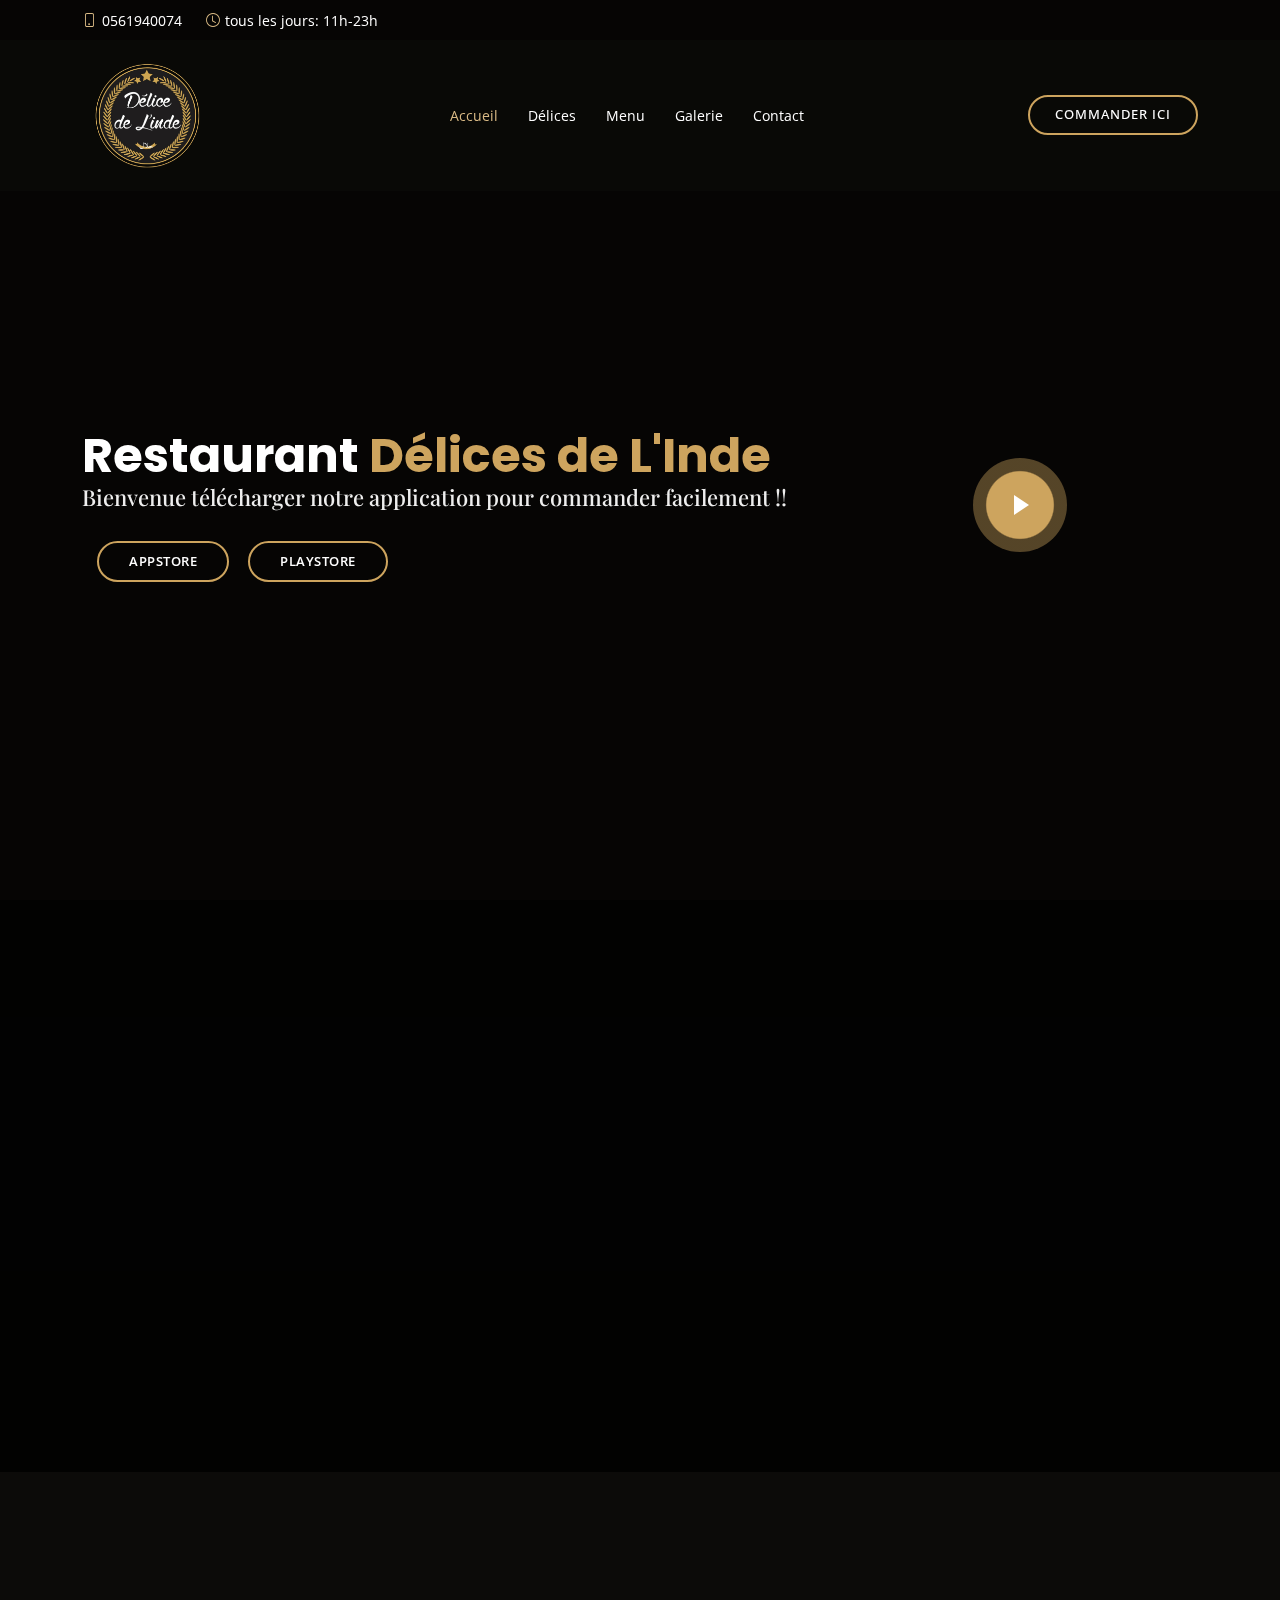
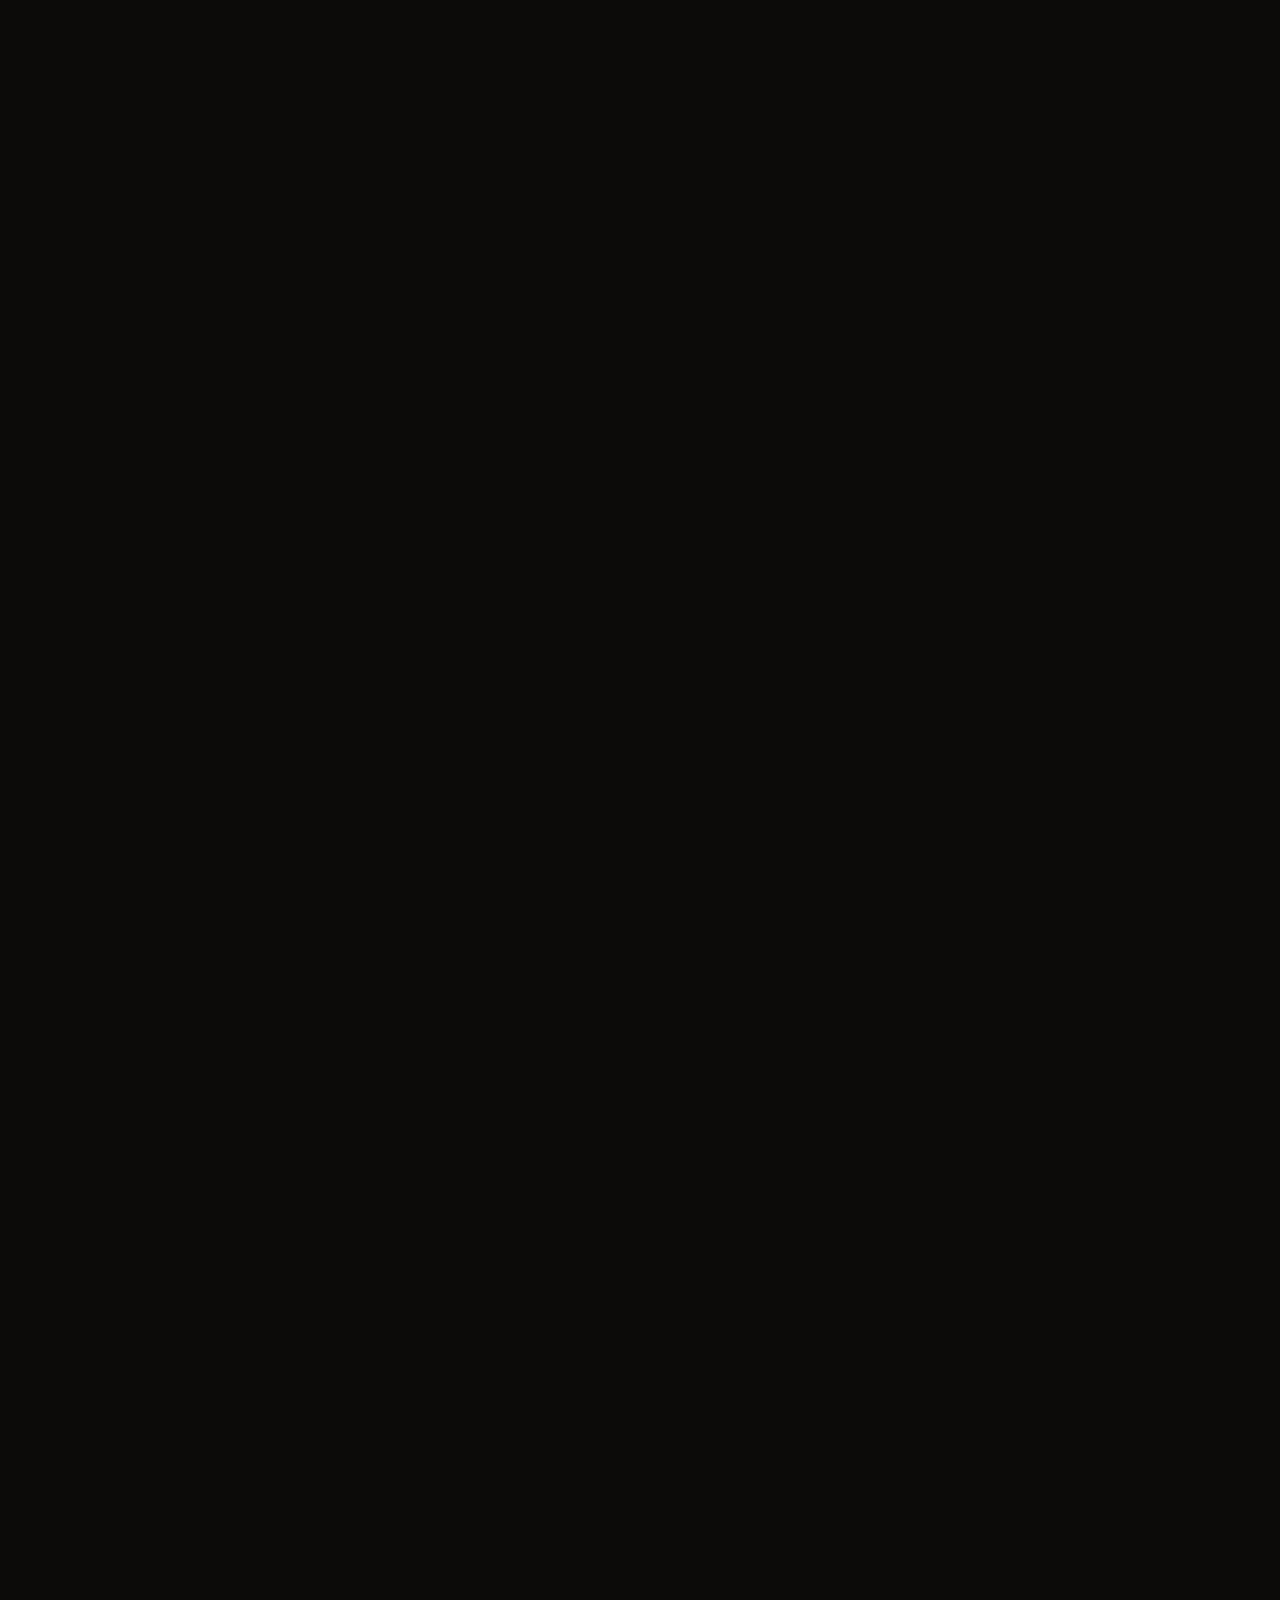
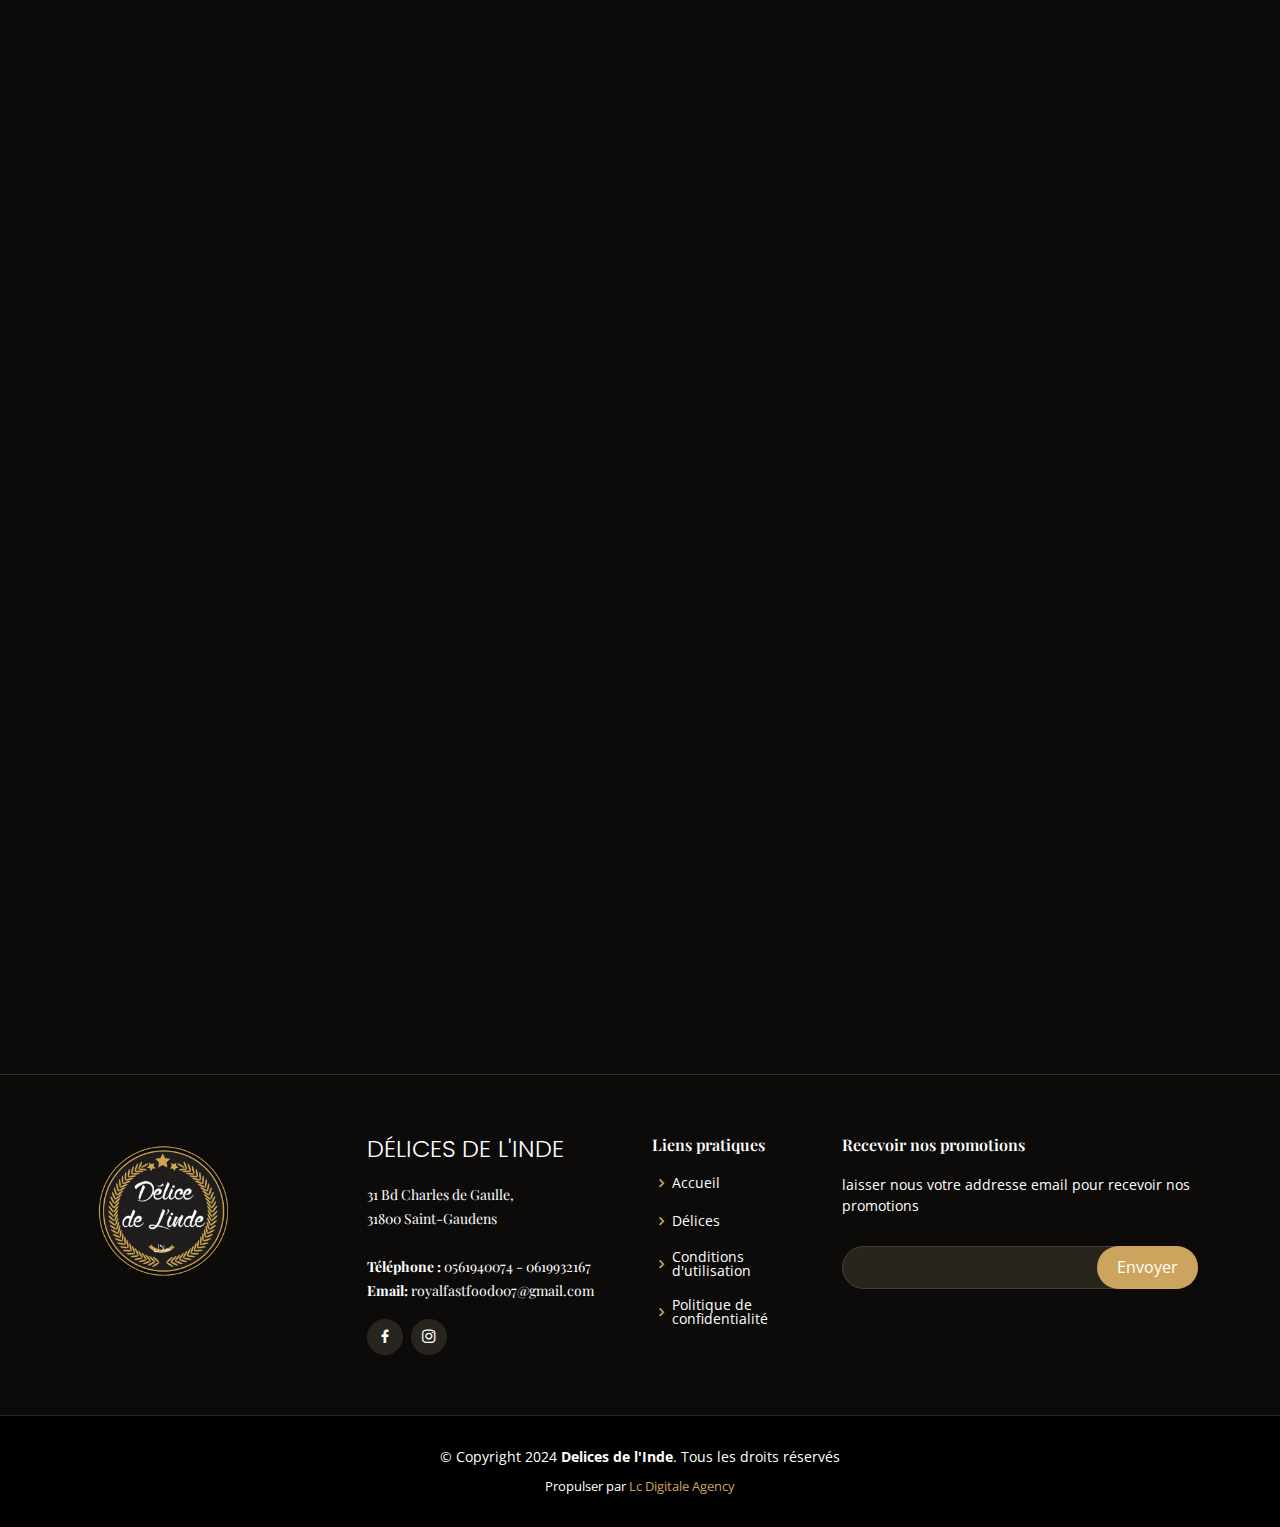
==== commit 97413f59: "ok" ====
--- a/index.html
+++ b/index.html
@@ -2309,7 +2309,7 @@
 
     <div class="container">
       <div class="copyright">
-        &copy; Copyright 2022 <strong><span>Delices de l'Inde</span></strong>. Tous les droits réservés
+        &copy; Copyright 2024 <strong><span>Delices de l'Inde</span></strong>. Tous les droits réservés
       </div>
       <div class="credits">
         <!-- All the links in the footer should remain intact. -->
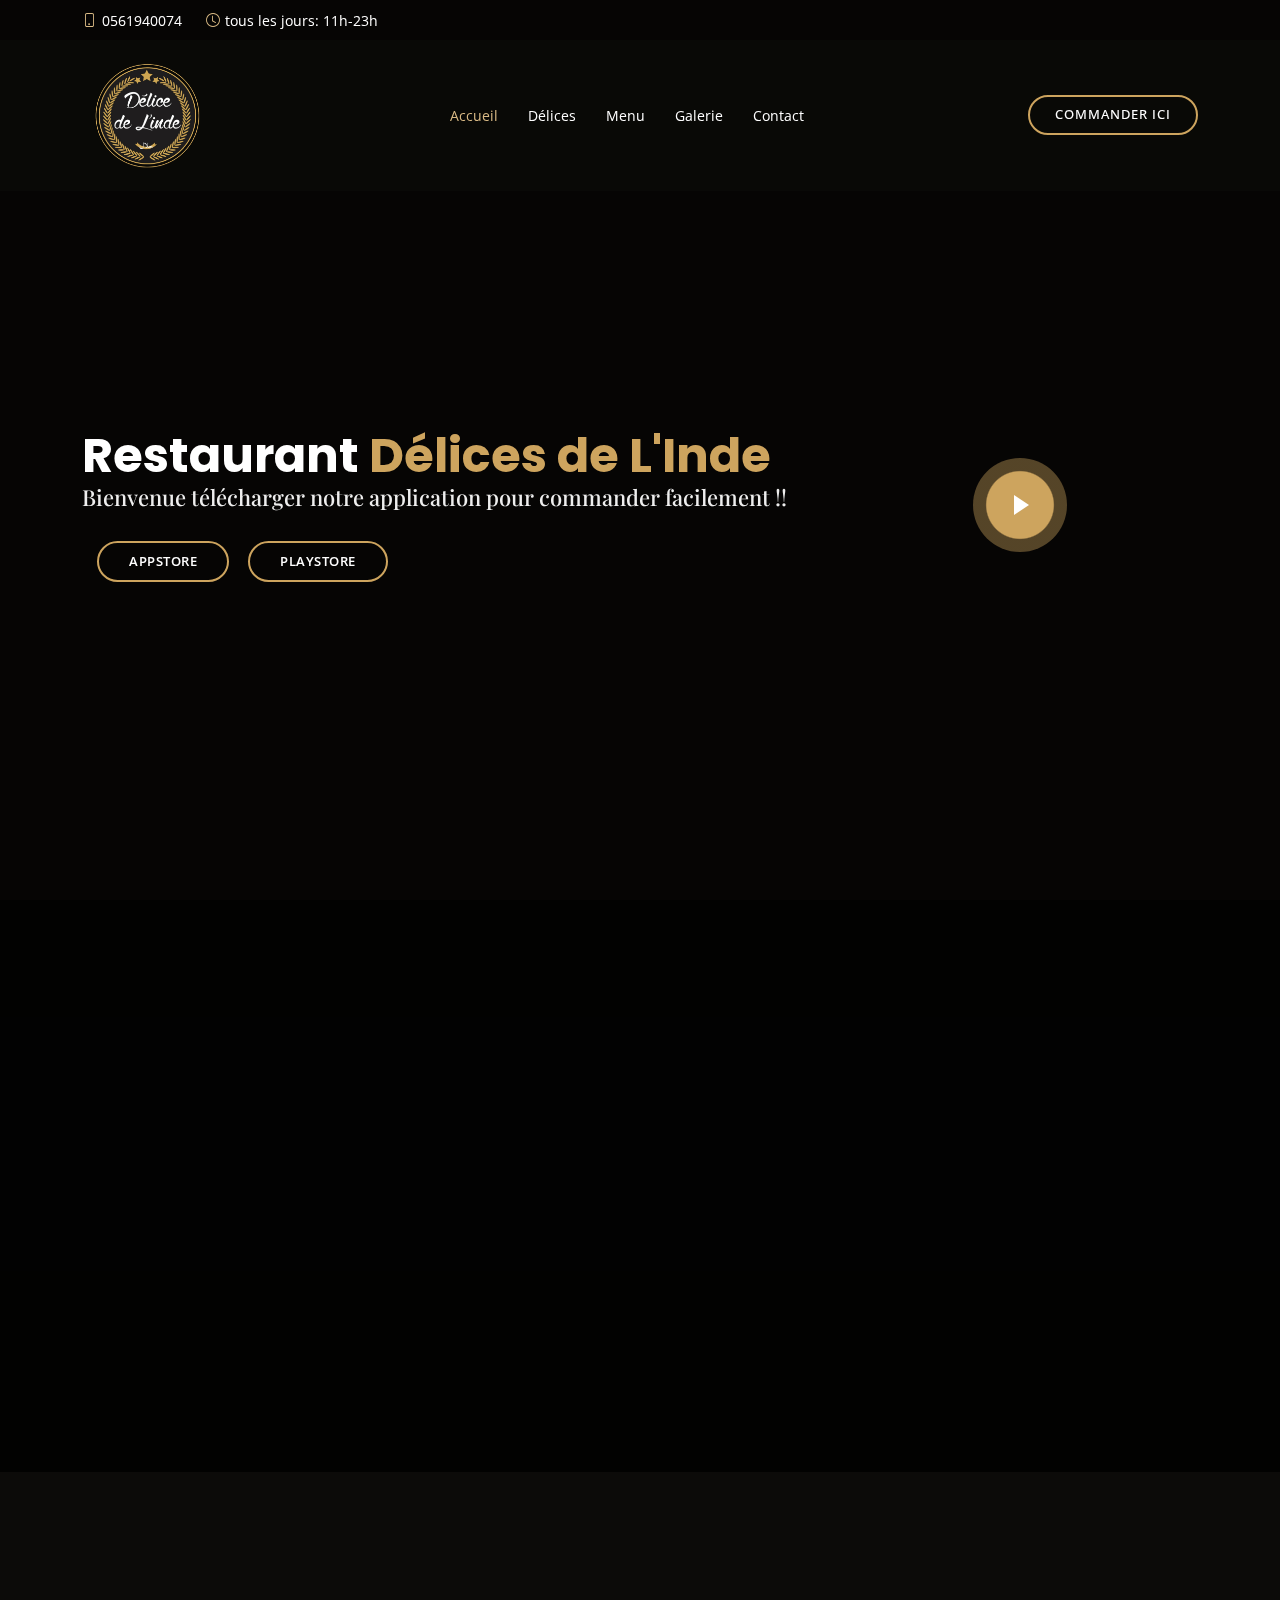
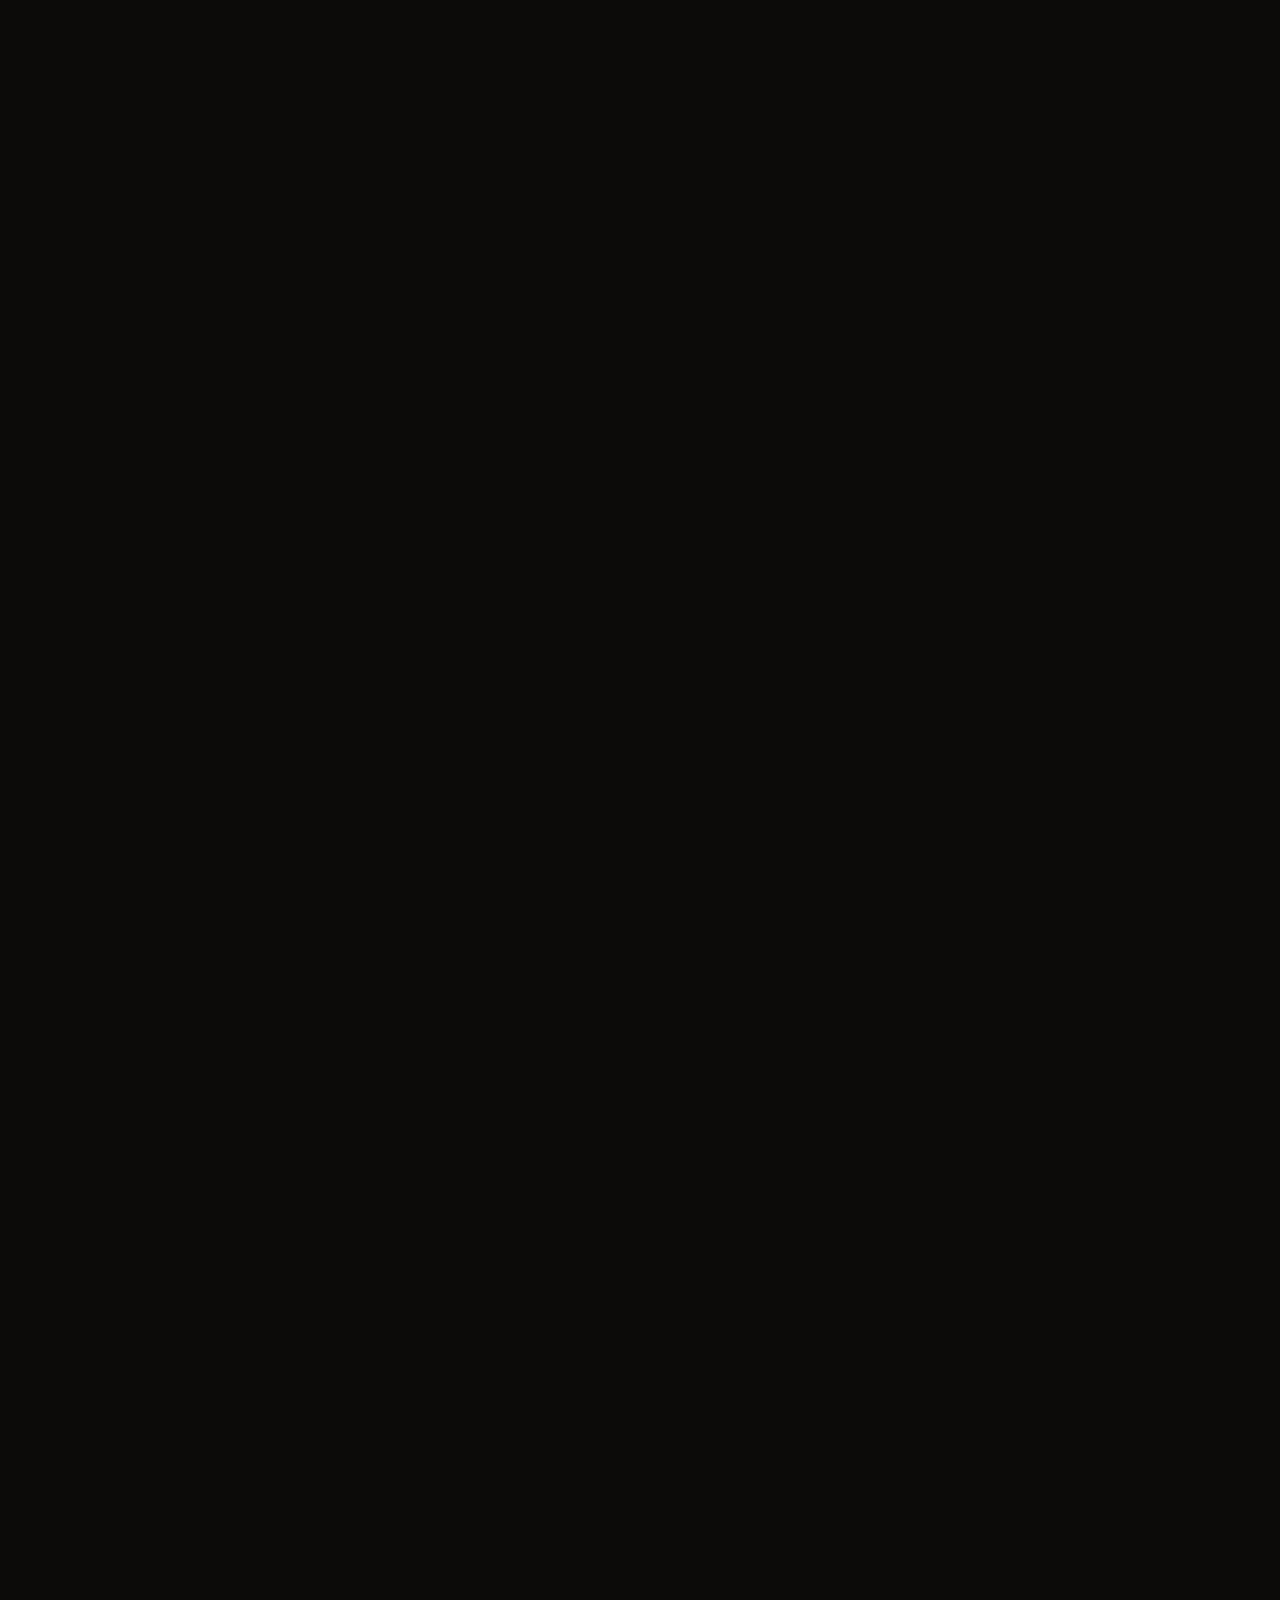
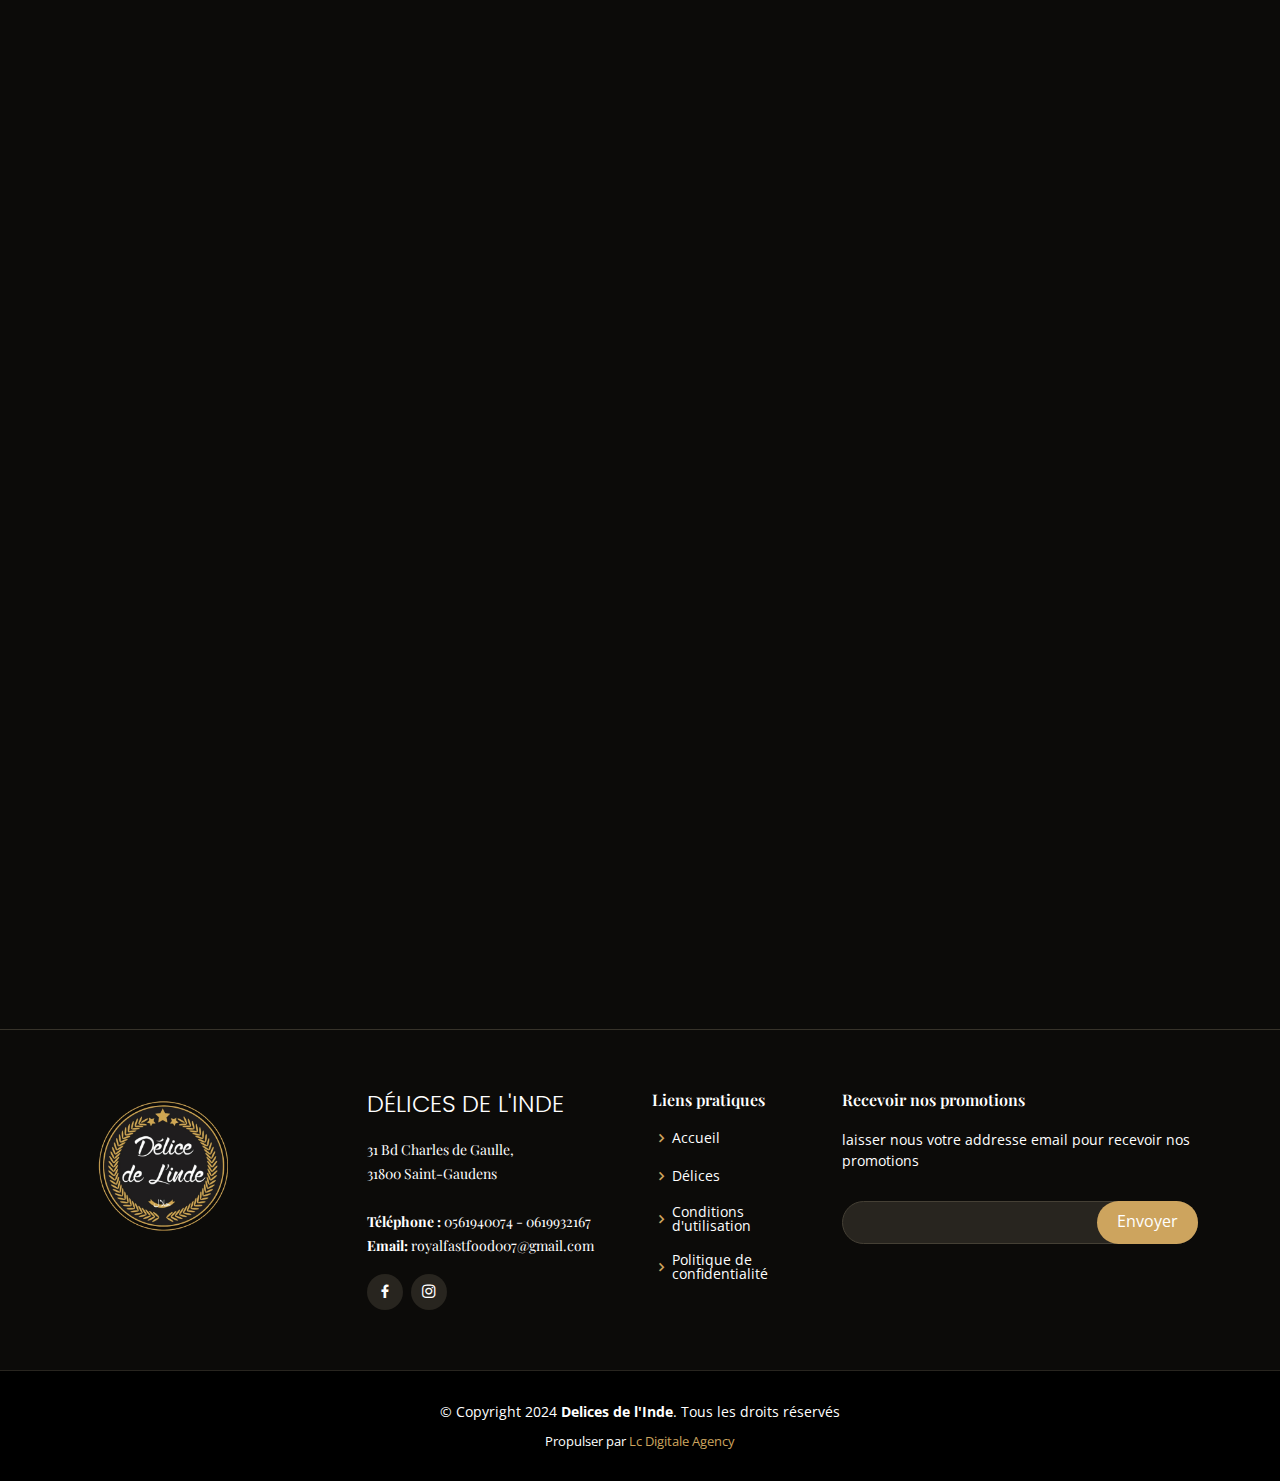
==== commit 76cba709: "ok" ====
--- a/index.html
+++ b/index.html
@@ -1523,9 +1523,9 @@
               <li class="nav-item">
                 <a class="nav-link" data-bs-toggle="tab" href="#tab-10">French Tacos</a>
               </li>
-              <li class="nav-item">
+              <!-- <li class="nav-item">
                 <a class="nav-link" data-bs-toggle="tab" href="#tab-11">Pizzas</a>
-              </li>
+              </li> -->
             </ul>
           </div>
           <div class="col-lg-9 mt-4 mt-lg-0">
@@ -1739,7 +1739,7 @@
                 </div>
               </div>
               
-              <div class="tab-pane" id="tab-11">
+              <!-- <div class="tab-pane" id="tab-11">
                 <div class="row">
                   <div class="col-lg-8 details order-2 order-lg-1">
                     <h3>Nos découvertes de nos Pizzas</h3>
@@ -1758,7 +1758,7 @@
                     <img src="assets/img/menu/fried/pizza.webp" alt="" class="img-fluid" width="500px">
                   </div>
                 </div>
-              </div>
+              </div> -->
 
 
             </div>
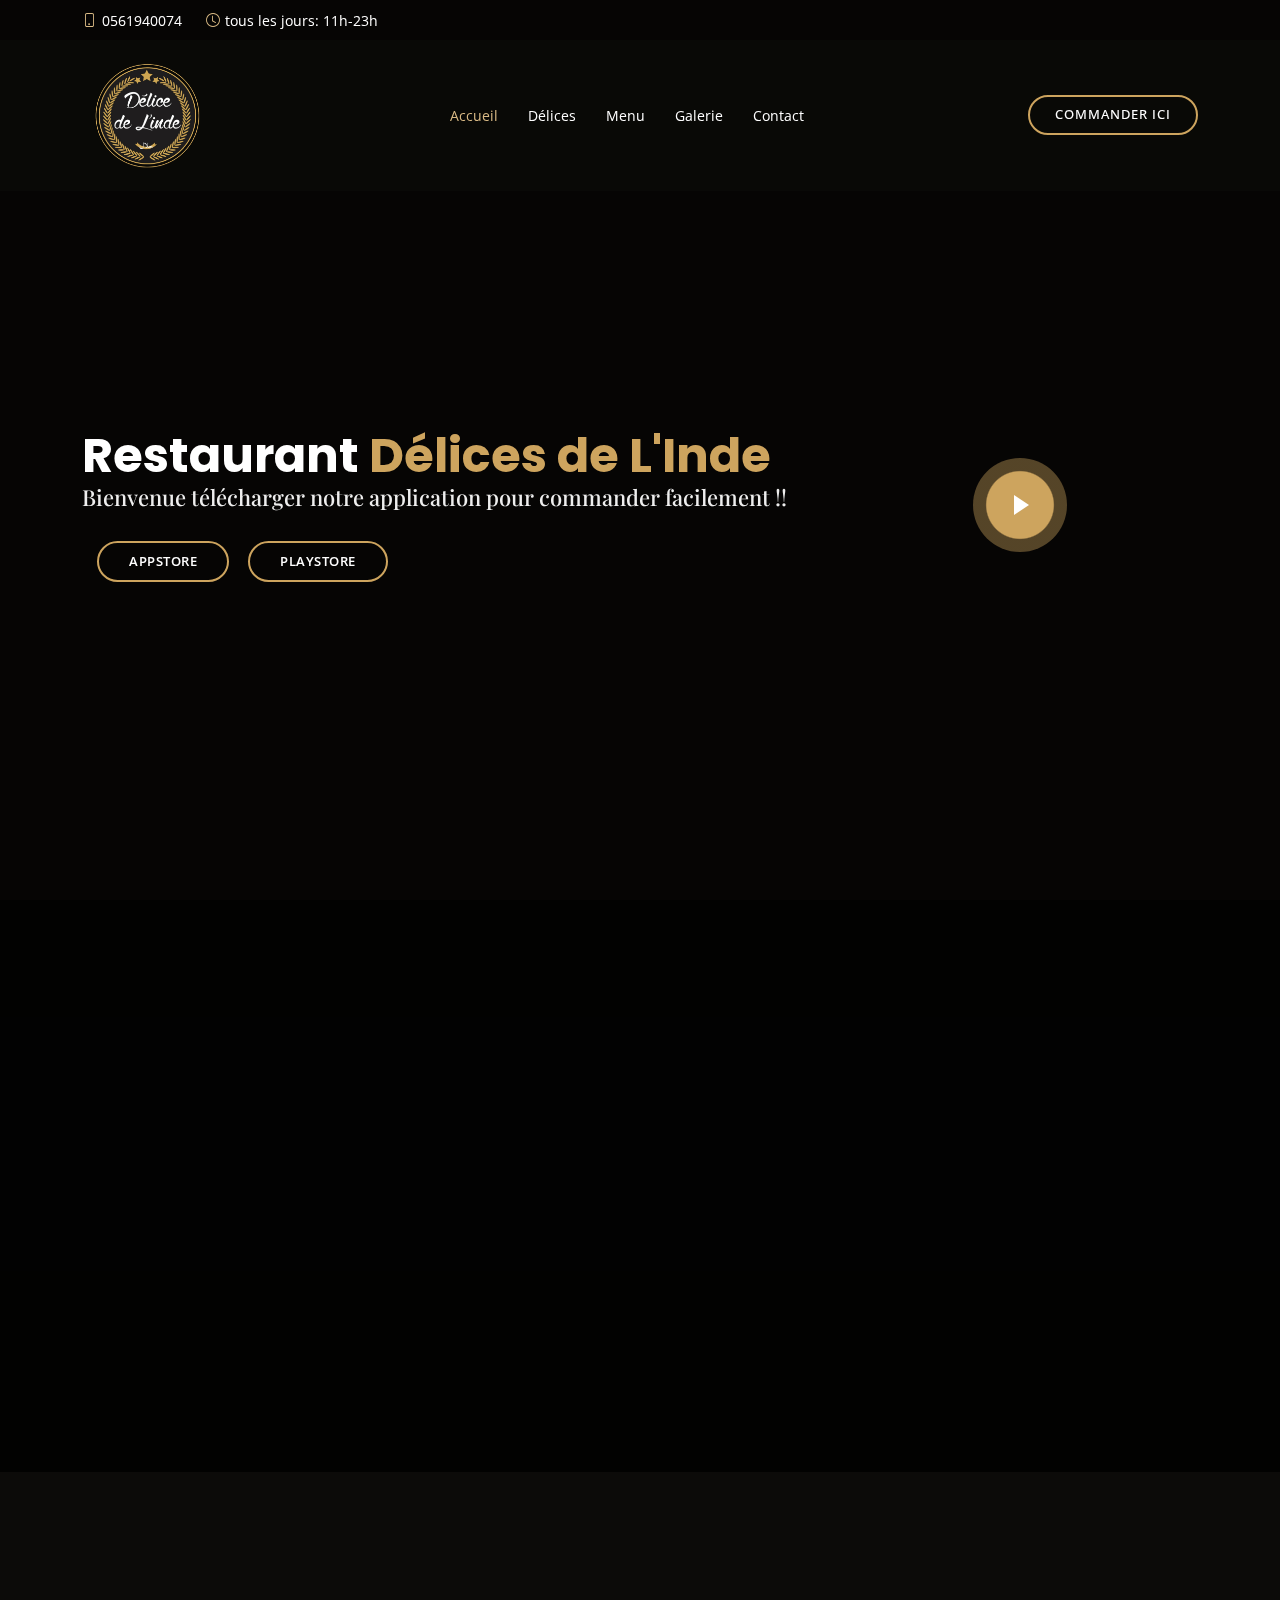
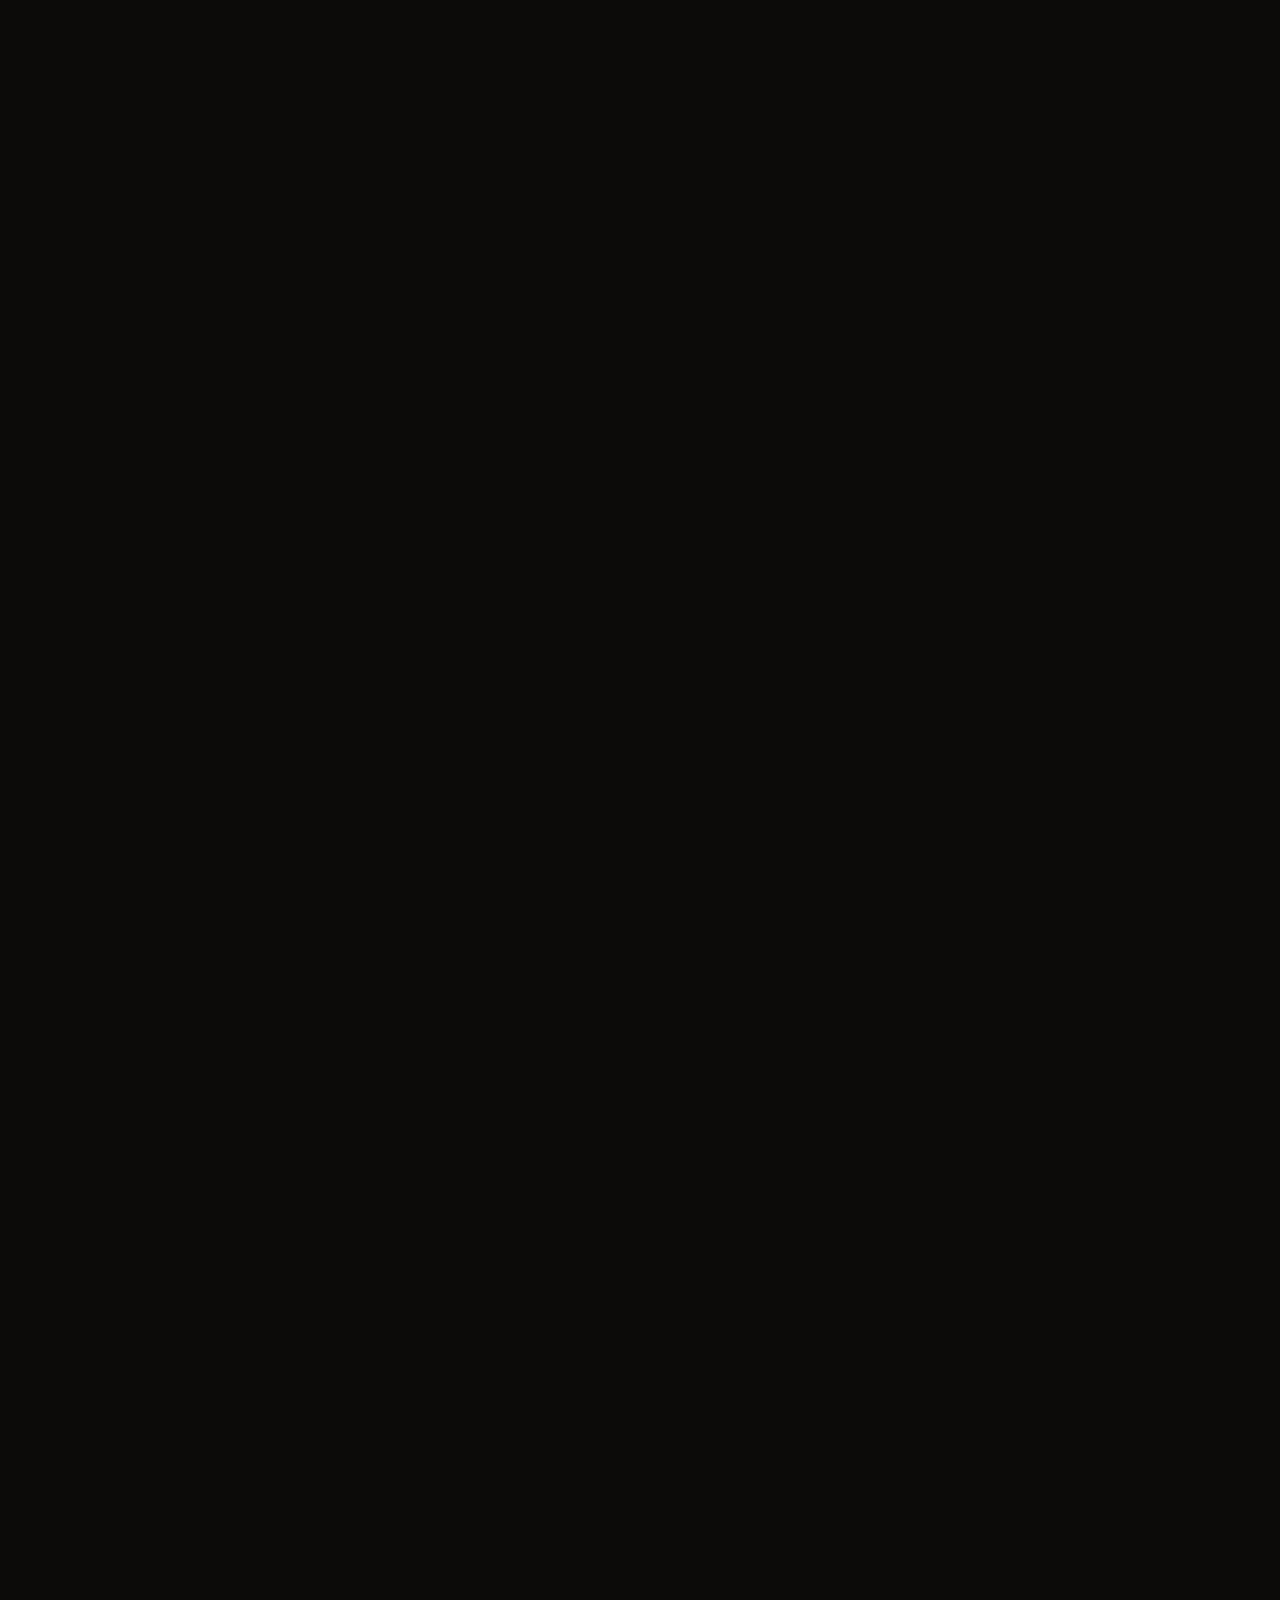
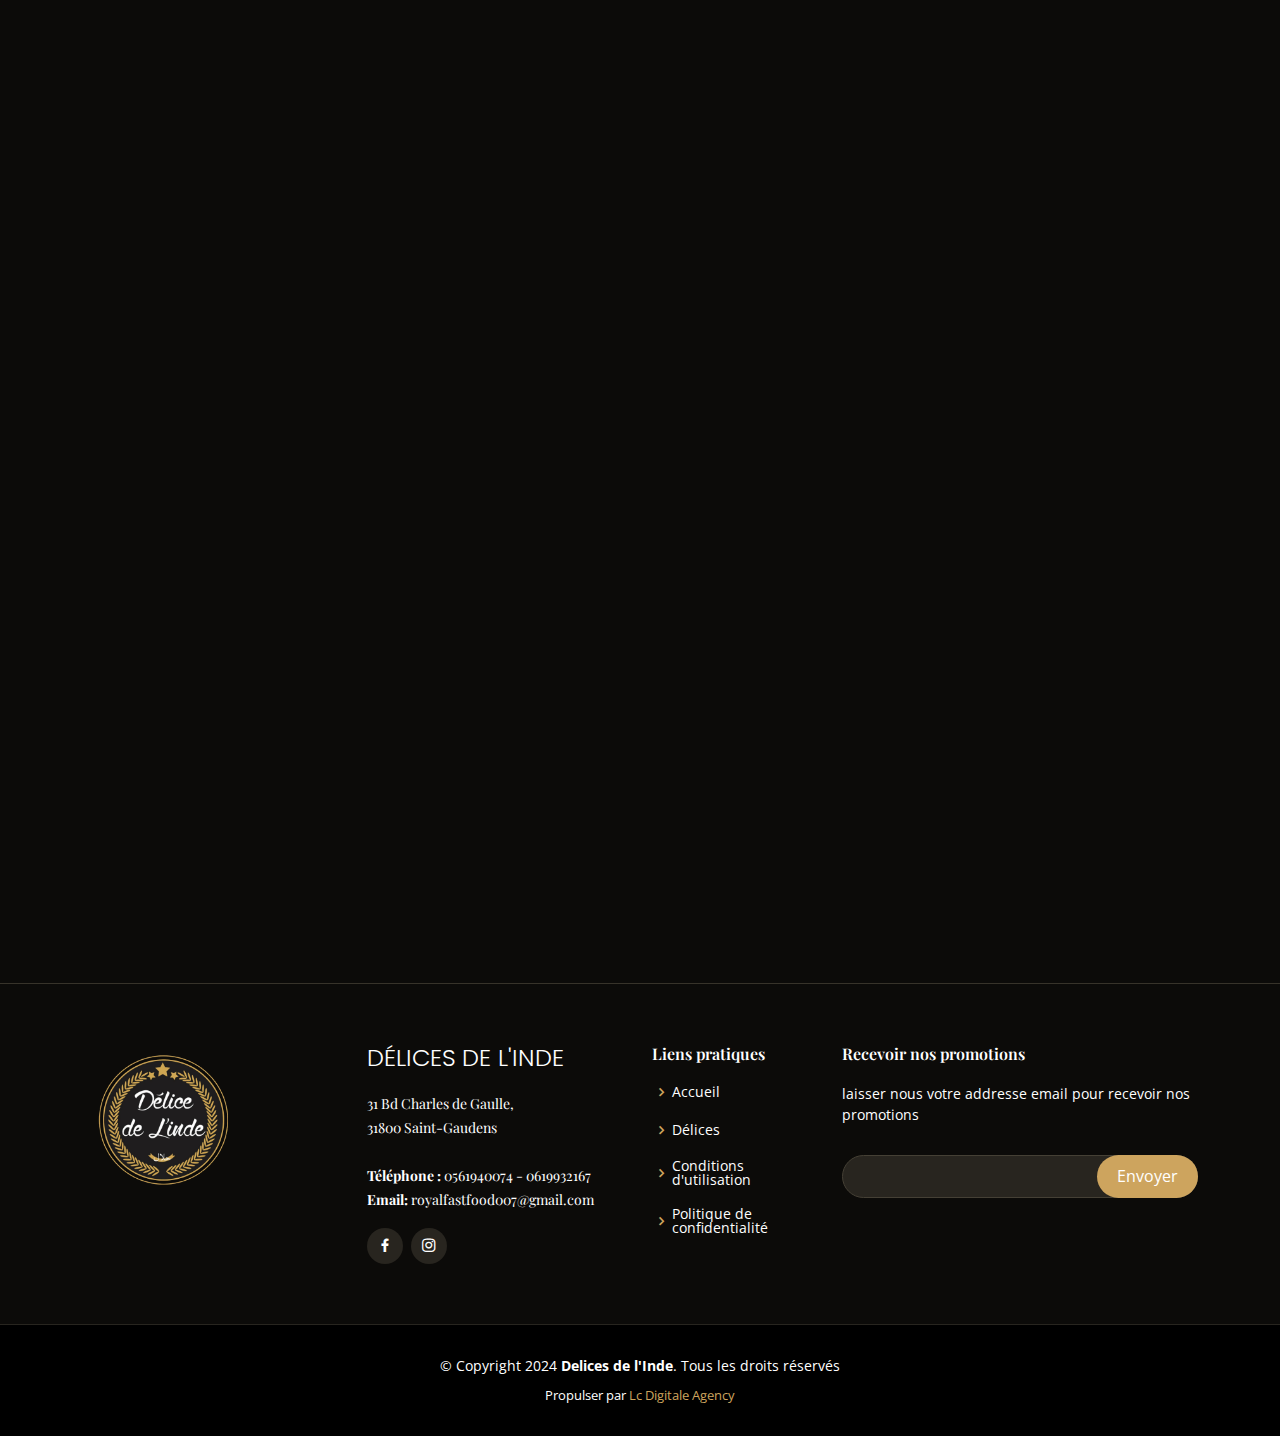
==== commit cb11d8da: "ok" ====
--- a/index.html
+++ b/index.html
@@ -1517,9 +1517,9 @@
               <li class="nav-item">
                 <a class="nav-link" data-bs-toggle="tab" href="#tab-8">Bowls Indian</a>
               </li>
-              <li class="nav-item">
+              <!-- <li class="nav-item">
                 <a class="nav-link" data-bs-toggle="tab" href="#tab-9">Bruschetta</a>
-              </li>
+              </li> -->
               <li class="nav-item">
                 <a class="nav-link" data-bs-toggle="tab" href="#tab-10">French Tacos</a>
               </li>
@@ -1697,7 +1697,7 @@
                 </div>
               </div>
 
-              <div class="tab-pane" id="tab-9">
+              <!-- <div class="tab-pane" id="tab-9">
                 <div class="row">
                   <div class="col-lg-8 details order-2 order-lg-1">
                     <h3>Nos découvertes Bruschetta</h3>
@@ -1716,7 +1716,7 @@
                     <img src="assets/img/menu/fried/BRU.WEBP" alt="" class="img-fluid">
                   </div>
                 </div>
-              </div>
+              </div> -->
 
               <div class="tab-pane" id="tab-10">
                 <div class="row">
